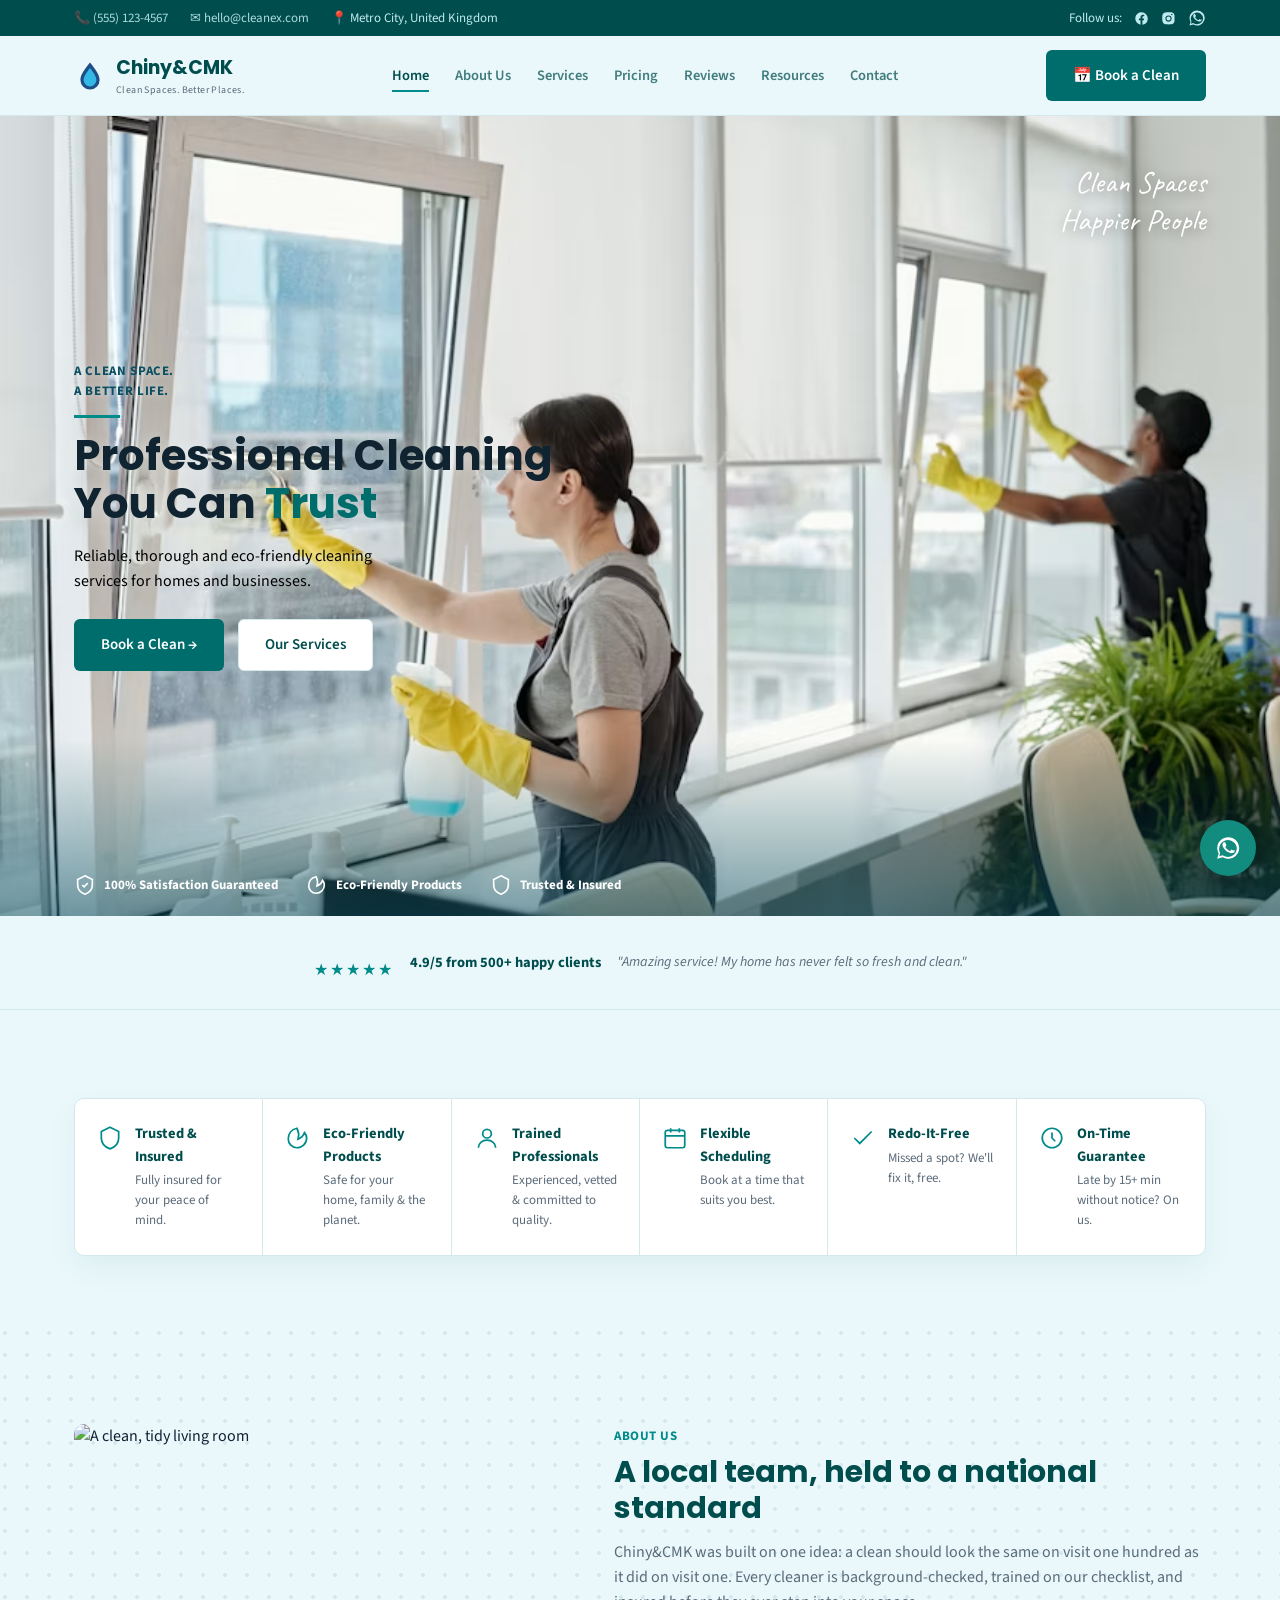
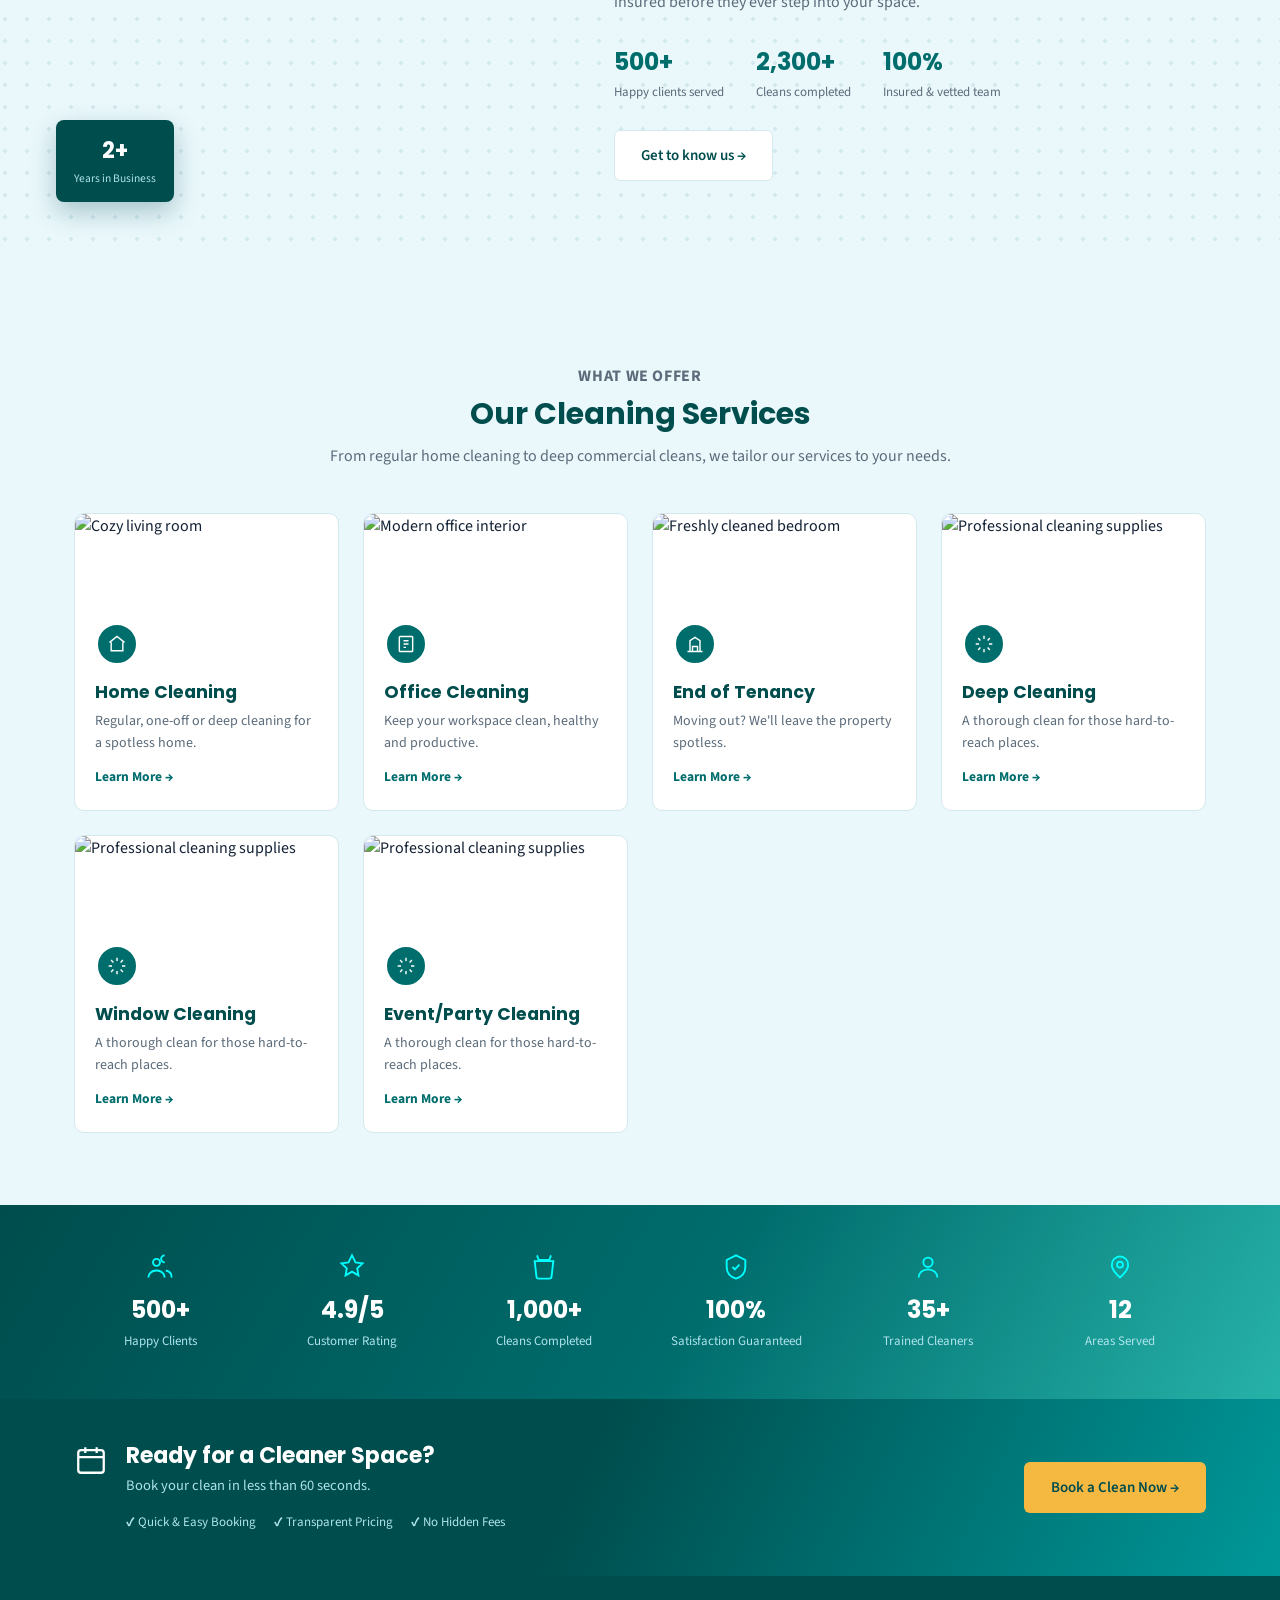
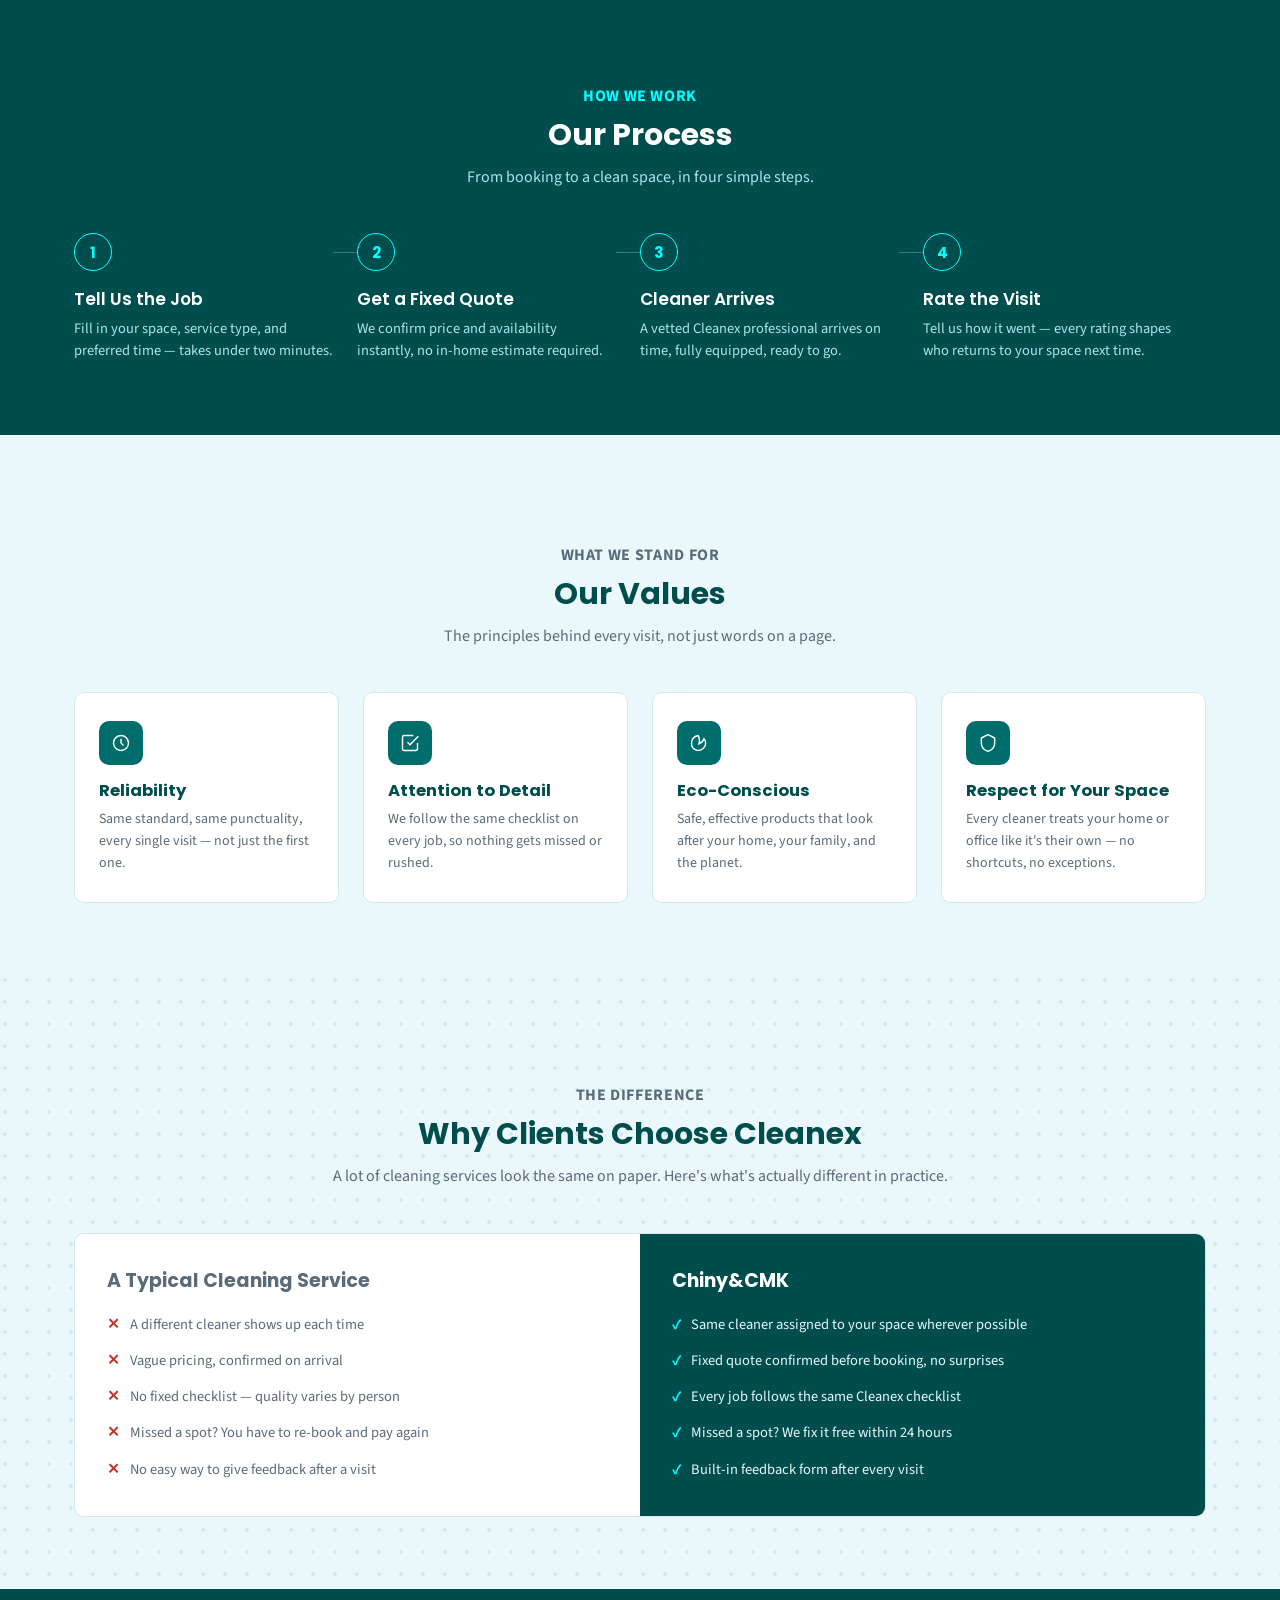
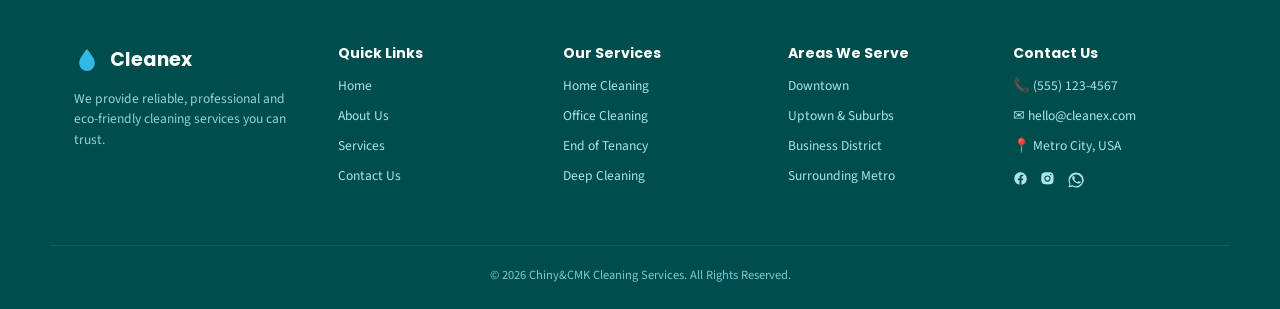
==== index.html @ 021d7f7f "Chiny&CMK" ====
<!DOCTYPE html>
<html lang="en">
<head>
<meta charset="UTF-8">
<meta name="viewport" content="width=device-width, initial-scale=1.0">
<title>Chiny&CMK — Professional Cleaning You Can Trust</title>
<meta name="description" content="Reliable, thorough and eco-friendly cleaning services for homes and businesses.">
<link rel="preconnect" href="https://fonts.googleapis.com">
<link href="https://fonts.googleapis.com/css2?family=Poppins:wght@500;600;700&family=Source+Sans+3:wght@400;500;600;700&family=Caveat:wght@600;700&display=swap" rel="stylesheet">
<link rel="stylesheet" href="styles.css">
</head>
<body>
<div class="topbar">
  <div class="wrap topbar-row">
    <div class="topbar-left">
      <a href="tel:+15551234567">📞 (555) 123-4567</a>
      <a href="mailto:hello@cleanex.com">✉ hello@cleanex.com</a>
      <span>📍 Metro City, United Kingdom</span>
    </div>
    <div class="topbar-right">
      <span>Follow us:</span>
      <a href="#" aria-label="Facebook"><svg viewBox="0 0 24 24" width="15" height="15" fill="currentColor"><path d="M22 12a10 10 0 10-11.6 9.9v-7H7.9V12h2.5V9.8c0-2.5 1.5-3.9 3.8-3.9 1.1 0 2.2.2 2.2.2v2.4h-1.3c-1.2 0-1.6.8-1.6 1.6V12h2.8l-.4 2.9h-2.4v7A10 10 0 0022 12z"/></svg></a>
      <a href="#" aria-label="Instagram"><svg viewBox="0 0 24 24" width="15" height="15" fill="currentColor"><path d="M12 2c2.7 0 3.1 0 4.1.1 1 .1 1.7.2 2.3.5.6.3 1.1.6 1.6 1.1.5.5.8 1 1.1 1.6.3.6.4 1.3.5 2.3.1 1 .1 1.4.1 4.1s0 3.1-.1 4.1c-.1 1-.2 1.7-.5 2.3a4.6 4.6 0 01-2.7 2.7c-.6.3-1.3.4-2.3.5-1 .1-1.4.1-4.1.1s-3.1 0-4.1-.1c-1-.1-1.7-.2-2.3-.5a4.6 4.6 0 01-2.7-2.7c-.3-.6-.4-1.3-.5-2.3C2 15.1 2 14.7 2 12s0-3.1.1-4.1c.1-1 .2-1.7.5-2.3.3-.6.6-1.1 1.1-1.6.5-.5 1-.8 1.6-1.1.6-.3 1.3-.4 2.3-.5C8.9 2 9.3 2 12 2zm0 5a5 5 0 100 10 5 5 0 000-10zm0 8.3a3.3 3.3 0 110-6.6 3.3 3.3 0 010 6.6zm5.2-8.5a1.2 1.2 0 100-2.4 1.2 1.2 0 000 2.4z"/></svg></a>
      <a href="https://wa.me/15551234567" aria-label="WhatsApp"><svg viewBox="0 0 24 24" width="18" height="18" fill="currentColor"><path d="M17.5 14.4c-.3-.1-1.7-.8-1.9-.9-.3-.1-.4-.1-.6.1-.2.3-.7.9-.8 1-.1.2-.3.2-.6.1-.3-.1-1.2-.5-2.3-1.5-.9-.8-1.4-1.7-1.6-2-.2-.3 0-.4.1-.6l.4-.5c.1-.2.1-.3.2-.5.1-.2 0-.4 0-.5-.1-.1-.6-1.5-.8-2-.2-.5-.4-.4-.6-.4h-.5c-.2 0-.5.1-.7.3-.2.3-.9.9-.9 2.2s1 2.6 1.1 2.7c.1.2 1.9 3 4.7 4.1.7.3 1.2.5 1.6.6.7.2 1.3.2 1.8.1.5-.1 1.7-.7 1.9-1.3.2-.6.2-1.2.2-1.3-.1-.1-.3-.2-.6-.3z"/><path d="M12 2a10 10 0 00-8.6 15L2 22l5.2-1.4A10 10 0 1012 2zm0 18.2c-1.7 0-3.3-.5-4.7-1.3l-.3-.2-3.1.8.8-3-.2-.3a8.2 8.2 0 1115.7-3.7 8.2 8.2 0 01-8.2 7.7z"/></svg></a>
    </div>
  </div>
</div>
<!-- Header Folder-->
<header id="header">
  <nav class="nav wrap">
    <a href="index.html" class="logo">
      <svg viewBox="0 0 40 40" fill="none"><path d="M20 3C13 12 8 18 8 25a12 12 0 0024 0c0-7-5-13-12-22z" fill="#1E4E86"/><path d="M20 10c-4.5 6.2-8 10.6-8 15a8 8 0 0016 0c0-4.4-3.5-8.8-8-15z" fill="#33B8E6"/></svg>
      <div><span class="logo-name">Chiny&CMK</span><span class="logo-tag">Clean Spaces. Better Places.</span></div>
    </a>
    <ul class="navlinks">
      <li><a href="index.html" class="active">Home</a></li>
      <li><a href="about.html">About Us</a></li>
      <li><a href="services.html">Services</a></li>
      <li><a href="pricing.html">Pricing</a></li>
      <li><a href="reviews.html">Reviews</a></li>
      <li><a href="resources.html">Resources</a></li>
      <li><a href="contact.html">Contact</a></li>
    </ul>
    <div class="nav-actions">
      <a href="contact.html" class="btn btn-primary">📅 Book a Clean</a>
      <button class="menu-toggle" aria-label="Menu" id="menuToggle"><span></span><span></span><span></span></button>
    </div>
  </nav>
</header>

<section class="hero-cover" id="top">
  <div class="hero-cover-media">
    <img src="images/cover.avif" alt="Bright, freshly cleaned living room">
  </div>
  <div class="hero-cover-script">Clean Spaces<br>Happier People</div>
  <div class="hero-cover-content">
    <p class="eyebrow-line">A CLEAN SPACE.<br>A BETTER LIFE.</p>
    <div class="accent-underline"></div>
    <h1>Professional Cleaning<br>You Can <em>Trust</em></h1>
    <p class="lead">Reliable, thorough and eco-friendly cleaning services for homes and businesses.</p>
    <div class="cta-row">
      <a href="contact.html" class="btn btn-primary">Book a Clean →</a>
      <a href="services.html" class="btn btn-outline">Our Services</a>
    </div>
  </div>
  <div class="hero-trust-row">
    <div class="hero-trust-item"><svg viewBox="0 0 24 24" fill="none" stroke="currentColor" stroke-width="1.8"><path d="M12 2l8 4v6c0 5-3.5 8.5-8 10-4.5-1.5-8-5-8-10V6l8-4z"/><path d="M9 12l2 2 4-4"/></svg><span>100% Satisfaction Guaranteed</span></div>
    <div class="hero-trust-item"><svg viewBox="0 0 24 24" fill="none" stroke="currentColor" stroke-width="1.8"><path d="M11 3C6 4 3 8 3 13a8 8 0 008 8c5 0 9-4 9-9 0-2-1-4-2-5-1 3-3 5-6 6 1-3 1-6-1-10z"/></svg><span>Eco-Friendly Products</span></div>
    <div class="hero-trust-item"><svg viewBox="0 0 24 24" fill="none" stroke="currentColor" stroke-width="1.8"><path d="M12 2l8 4v6c0 5-3.5 8.5-8 10-4.5-1.5-8-5-8-10V6l8-4z"/></svg><span>Trusted &amp; Insured</span></div>
  </div>
</section>

<section class="rating-strip">
  <div class="wrap rating-strip-inner">
    <div class="stars">★★★★★</div>
    <strong>4.9/5 from 500+ happy clients</strong>
    <span class="quote-line">"Amazing service! My home has never felt so fresh and clean."</span>
  </div>
</section>

<section id="services" style="padding-top:88px;">
  <div class="wrap">
    <div class="trust-strip" style="margin-top:0;">
      <div class="trust-card"><svg viewBox="0 0 24 24" fill="none" stroke="currentColor" stroke-width="1.6"><path d="M12 2l8 4v6c0 5-3.5 8.5-8 10-4.5-1.5-8-5-8-10V6l8-4z"/></svg><div><strong>Trusted &amp; Insured</strong><span>Fully insured for your peace of mind.</span></div></div>
      <div class="trust-card"><svg viewBox="0 0 24 24" fill="none" stroke="currentColor" stroke-width="1.6"><path d="M11 3C6 4 3 8 3 13a8 8 0 008 8c5 0 9-4 9-9 0-2-1-4-2-5-1 3-3 5-6 6 1-3 1-6-1-10z"/></svg><div><strong>Eco-Friendly Products</strong><span>Safe for your home, family &amp; the planet.</span></div></div>
      <div class="trust-card"><svg viewBox="0 0 24 24" fill="none" stroke="currentColor" stroke-width="1.6"><circle cx="12" cy="8" r="4"/><path d="M4 21c0-4 3.5-7 8-7s8 3 8 7"/></svg><div><strong>Trained Professionals</strong><span>Experienced, vetted &amp; committed to quality.</span></div></div>
      <div class="trust-card"><svg viewBox="0 0 24 24" fill="none" stroke="currentColor" stroke-width="1.6"><rect x="3" y="5" width="18" height="16" rx="2"/><path d="M3 10h18M8 3v4M16 3v4"/></svg><div><strong>Flexible Scheduling</strong><span>Book at a time that suits you best.</span></div></div>
      <div class="trust-card"><svg viewBox="0 0 24 24" fill="none" stroke="currentColor" stroke-width="1.6"><path d="M20 6L9 17l-5-5"/></svg><div><strong>Redo-It-Free</strong><span>Missed a spot? We'll fix it, free.</span></div></div>
      <div class="trust-card"><svg viewBox="0 0 24 24" fill="none" stroke="currentColor" stroke-width="1.6"><circle cx="12" cy="12" r="9"/><path d="M12 7v5l3 3"/></svg><div><strong>On-Time Guarantee</strong><span>Late by 15+ min without notice? On us.</span></div></div>
    </div>
  </div>
</section>
<!-- About Section -->
<section id="about" class="pattern-dots">
  <div class="wrap about-grid">
    <div class="about-media">
      <img src="https://images.unsplash.com/photo-1757416654883-c73c67b3382b?auto=format&fit=crop&w=700&q=80" alt="A clean, tidy living room">
      <div class="about-media-badge"><strong>2+</strong><span>Years in Business</span></div>
    </div>
    <div class="about-copy">
      <p class="eyebrow">ABOUT US</p>
      <h2>A local team, held to a national standard</h2>
      <p class="lead">Chiny&CMK was built on one idea: a clean should look the same on visit one hundred as it did on visit one. Every cleaner is background-checked, trained on our checklist, and insured before they ever step into your space.</p>
      <div class="about-points">
        <div><strong>500+</strong><span>Happy clients served</span></div>
        <div><strong>2,300+</strong><span>Cleans completed</span></div>
        <div><strong>100%</strong><span>Insured &amp; vetted team</span></div>
      </div>
      <a href="about.html" class="btn btn-outline">Get to know us →</a>
    </div>
  </div>
</section>

<section>
  <div class="wrap">
    <div class="section-head center">
      <p class="eyebrow">WHAT WE OFFER</p>
      <h2>Our Cleaning Services</h2>
      <p>From regular home cleaning to deep commercial cleans, we tailor our services to your needs.</p>
    </div>
    <div class="services-grid">
      <div class="service-card"><div class="service-img"><img src="https://images.unsplash.com/photo-1757416654883-c73c67b3382b?auto=format&fit=crop&w=500&q=80" alt="Cozy living room"></div><div class="service-icon"><svg viewBox="0 0 24 24" fill="none" stroke="#fff" stroke-width="1.7"><path d="M3 10l9-7 9 7M5 10v10h14V10"/></svg></div><div class="service-body"><h3>Home Cleaning</h3><p>Regular, one-off or deep cleaning for a spotless home.</p><a href="services.html" class="link">Learn More →</a></div></div>
      <div class="service-card"><div class="service-img"><img src="https://images.unsplash.com/photo-1746021535489-00edc5efb203?auto=format&fit=crop&w=500&q=80" alt="Modern office interior"></div><div class="service-icon"><svg viewBox="0 0 24 24" fill="none" stroke="#fff" stroke-width="1.7"><rect x="4" y="3" width="16" height="18" rx="1"/><path d="M9 8h6M9 12h6M9 16h3"/></svg></div><div class="service-body"><h3>Office Cleaning</h3><p>Keep your workspace clean, healthy and productive.</p><a href="services.html" class="link">Learn More →</a></div></div>
      <div class="service-card"><div class="service-img"><img src="https://images.unsplash.com/photo-1741559935512-3b018321e35f?auto=format&fit=crop&w=500&q=80" alt="Freshly cleaned bedroom"></div><div class="service-icon"><svg viewBox="0 0 24 24" fill="none" stroke="#fff" stroke-width="1.7"><path d="M3 21h18M6 21V8l6-4 6 4v13M9 21v-6h6v6"/></svg></div><div class="service-body"><h3>End of Tenancy</h3><p>Moving out? We'll leave the property spotless.</p><a href="services.html" class="link">Learn More →</a></div></div>
      <div class="service-card"><div class="service-img"><img src="https://images.unsplash.com/photo-1563453392212-326f5e854473?auto=format&fit=crop&w=500&q=80" alt="Professional cleaning supplies"></div><div class="service-icon"><svg viewBox="0 0 24 24" fill="none" stroke="#fff" stroke-width="1.7"><path d="M12 2v4M12 18v4M4.9 4.9l2.8 2.8M16.3 16.3l2.8 2.8M2 12h4M18 12h4M4.9 19.1l2.8-2.8M16.3 7.7l2.8-2.8"/></svg></div><div class="service-body"><h3>Deep Cleaning</h3><p>A thorough clean for those hard-to-reach places.</p><a href="services.html" class="link">Learn More →</a></div></div>
      <div class="service-card"><div class="service-img"><img src="https://images.unsplash.com/photo-1563453392212-326f5e854473?auto=format&fit=crop&w=500&q=80" alt="Professional cleaning supplies"></div><div class="service-icon"><svg viewBox="0 0 24 24" fill="none" stroke="#fff" stroke-width="1.7"><path d="M12 2v4M12 18v4M4.9 4.9l2.8 2.8M16.3 16.3l2.8 2.8M2 12h4M18 12h4M4.9 19.1l2.8-2.8M16.3 7.7l2.8-2.8"/></svg></div><div class="service-body"><h3>Window Cleaning</h3><p>A thorough clean for those hard-to-reach places.</p><a href="services.html" class="link">Learn More →</a></div></div>
      <div class="service-card"><div class="service-img"><img src="https://images.unsplash.com/photo-1563453392212-326f5e854473?auto=format&fit=crop&w=500&q=80" alt="Professional cleaning supplies"></div><div class="service-icon"><svg viewBox="0 0 24 24" fill="none" stroke="#fff" stroke-width="1.7"><path d="M12 2v4M12 18v4M4.9 4.9l2.8 2.8M16.3 16.3l2.8 2.8M2 12h4M18 12h4M4.9 19.1l2.8-2.8M16.3 7.7l2.8-2.8"/></svg></div><div class="service-body"><h3>Event/Party Cleaning</h3><p>A thorough clean for those hard-to-reach places.</p><a href="services.html" class="link">Learn More →</a></div></div>
    </div>
  </div>
</section>

<section class="stats">
  <div class="wrap stats-grid">
    <div class="stat"><svg viewBox="0 0 24 24" fill="none" stroke="currentColor" stroke-width="1.6"><circle cx="9" cy="8" r="3"/><path d="M2 21c0-3.5 3-6 7-6s7 2.5 7 6M16 8a3 3 0 110-6M17 15c3 .5 5 2.5 5 6"/></svg><strong>500+</strong><span>Happy Clients</span></div>
    <div class="stat"><svg viewBox="0 0 24 24" fill="none" stroke="currentColor" stroke-width="1.6"><path d="M12 2l3 6 6 .9-4.5 4.3 1 6L12 16l-5.5 3.2 1-6L3 8.9 9 8l3-6z"/></svg><strong>4.9/5</strong><span>Customer Rating</span></div>
    <div class="stat"><svg viewBox="0 0 24 24" fill="none" stroke="currentColor" stroke-width="1.6"><path d="M6 2l1.5 4h9L18 2M4 7h16l-1.5 13a2 2 0 01-2 2H7.5a2 2 0 01-2-2L4 7z"/></svg><strong>1,000+</strong><span>Cleans Completed</span></div>
    <div class="stat"><svg viewBox="0 0 24 24" fill="none" stroke="currentColor" stroke-width="1.6"><path d="M12 2l8 4v6c0 5-3.5 8.5-8 10-4.5-1.5-8-5-8-10V6l8-4z"/><path d="M9 12l2 2 4-4"/></svg><strong>100%</strong><span>Satisfaction Guaranteed</span></div>
    <div class="stat"><svg viewBox="0 0 24 24" fill="none" stroke="currentColor" stroke-width="1.6"><circle cx="12" cy="8" r="4"/><path d="M4 21c0-4 3.5-7 8-7s8 3 8 7"/></svg><strong>35+</strong><span>Trained Cleaners</span></div>
    <div class="stat"><svg viewBox="0 0 24 24" fill="none" stroke="currentColor" stroke-width="1.6"><path d="M12 21s-7-5.7-7-11a7 7 0 0114 0c0 5.3-7 11-7 11z"/><circle cx="12" cy="10" r="2.5"/></svg><strong>12</strong><span>Areas Served</span></div>
  </div>
</section>

<section class="cta-banner">
  <div class="wrap cta-inner">
    <div class="cta-left">
      <svg viewBox="0 0 24 24" width="34" height="34" fill="none" stroke="#fff" stroke-width="1.6"><rect x="3" y="5" width="18" height="16" rx="2"/><path d="M3 10h18M8 3v4M16 3v4"/></svg>
      <div>
        <h3>Ready for a Cleaner Space?</h3>
        <p>Book your clean in less than 60 seconds.</p>
        <div class="cta-checks"><span>✔ Quick &amp; Easy Booking</span><span>✔ Transparent Pricing</span><span>✔ No Hidden Fees</span></div>
      </div>
    </div>
    <a href="contact.html" class="btn btn-yellow">Book a Clean Now →</a>
  </div>
</section>

<!-- Other sections -->

<section class="process" id="process">
  <div class="wrap">
    <div class="section-head center">
      <p class="eyebrow" style="color:var(--sky);">HOW WE WORK</p>
      <h2 style="color:#fff;">Our Process</h2>
      <p style="color:#ADE3EC;">From booking to a clean space, in four simple steps.</p>
    </div>
    <div class="steps">
      <div class="step">
        <div class="idx">1</div>
        <h4>Tell Us the Job</h4>
        <p>Fill in your space, service type, and preferred time — takes under two minutes.</p>
      </div>
      <div class="step">
        <div class="idx">2</div>
        <h4>Get a Fixed Quote</h4>
        <p>We confirm price and availability instantly, no in-home estimate required.</p>
      </div>
      <div class="step">
        <div class="idx">3</div>
        <h4>Cleaner Arrives</h4>
        <p>A vetted Cleanex professional arrives on time, fully equipped, ready to go.</p>
      </div>
      <div class="step">
        <div class="idx">4</div>
        <h4>Rate the Visit</h4>
        <p>Tell us how it went — every rating shapes who returns to your space next time.</p>
      </div>
    </div>
  </div>
</section>

<section id="values">
  <div class="wrap">
    <div class="section-head center">
      <p class="eyebrow">WHAT WE STAND FOR</p>
      <h2>Our Values</h2>
      <p>The principles behind every visit, not just words on a page.</p>
    </div>
    <div class="values-grid">
      <div class="value-card">
        <div class="value-icon"><svg viewBox="0 0 24 24" fill="none" stroke="#fff" stroke-width="1.7"><circle cx="12" cy="12" r="9"/><path d="M12 7v5l3 3"/></svg></div>
        <h4>Reliability</h4>
        <p>Same standard, same punctuality, every single visit — not just the first one.</p>
      </div>
      <div class="value-card">
        <div class="value-icon"><svg viewBox="0 0 24 24" fill="none" stroke="#fff" stroke-width="1.7"><path d="M9 11l3 3L22 4M21 12v7a2 2 0 01-2 2H5a2 2 0 01-2-2V5a2 2 0 012-2h11"/></svg></div>
        <h4>Attention to Detail</h4>
        <p>We follow the same checklist on every job, so nothing gets missed or rushed.</p>
      </div>
      <div class="value-card">
        <div class="value-icon"><svg viewBox="0 0 24 24" fill="none" stroke="#fff" stroke-width="1.7"><path d="M11 3C6 4 3 8 3 13a8 8 0 008 8c5 0 9-4 9-9 0-2-1-4-2-5-1 3-3 5-6 6 1-3 1-6-1-10z"/></svg></div>
        <h4>Eco-Conscious</h4>
        <p>Safe, effective products that look after your home, your family, and the planet.</p>
      </div>
      <div class="value-card">
        <div class="value-icon"><svg viewBox="0 0 24 24" fill="none" stroke="#fff" stroke-width="1.7"><path d="M12 2l8 4v6c0 5-3.5 8.5-8 10-4.5-1.5-8-5-8-10V6l8-4z"/></svg></div>
        <h4>Respect for Your Space</h4>
        <p>Every cleaner treats your home or office like it's their own — no shortcuts, no exceptions.</p>
      </div>
    </div>
  </div>
</section>

<section id="why-choose" class="pattern-dots">
  <div class="wrap">
    <div class="section-head center">
      <p class="eyebrow">THE DIFFERENCE</p>
      <h2>Why Clients Choose Cleanex</h2>
      <p>A lot of cleaning services look the same on paper. Here's what's actually different in practice.</p>
    </div>
    <div class="compare-grid">
      <div class="compare-col typical">
        <h3>A Typical Cleaning Service</h3>
        <ul>
          <li>A different cleaner shows up each time</li>
          <li>Vague pricing, confirmed on arrival</li>
          <li>No fixed checklist — quality varies by person</li>
          <li>Missed a spot? You have to re-book and pay again</li>
          <li>No easy way to give feedback after a visit</li>
        </ul>
      </div>
      <div class="compare-col cleanex">
        <h3>Chiny&CMK</h3>
        <ul>
          <li>Same cleaner assigned to your space wherever possible</li>
          <li>Fixed quote confirmed before booking, no surprises</li>
          <li>Every job follows the same Cleanex checklist</li>
          <li>Missed a spot? We fix it free within 24 hours</li>
          <li>Built-in feedback form after every visit</li>
        </ul>
      </div>
    </div>
  </div>
</section>

<!-- Footer Section -->
<footer>
  <div class="wrap footer-grid">
    <div>
      <div class="footer-logo">
        <svg viewBox="0 0 40 40" fill="none"><path d="M20 3C13 12 8 18 8 25a12 12 0 0024 0c0-7-5-13-12-22z" fill="#33B8E6"/></svg>
        Cleanex
      </div>
      <p class="footer-tag">We provide reliable, professional and eco-friendly cleaning services you can trust.</p>
    </div>
    <div class="footer-col">
      <h5>Quick Links</h5>
      <a href="index.html">Home</a>
      <a href="about.html">About Us</a>
      <a href="services.html">Services</a>
      <a href="contact.html">Contact Us</a>
    </div>
    <div class="footer-col">
      <h5>Our Services</h5>
      <a href="services.html">Home Cleaning</a>
      <a href="services.html">Office Cleaning</a>
      <a href="services.html">End of Tenancy</a>
      <a href="services.html">Deep Cleaning</a>
    </div>
    <div class="footer-col">
      <h5>Areas We Serve</h5>
      <a href="contact.html">Downtown</a>
      <a href="contact.html">Uptown &amp; Suburbs</a>
      <a href="contact.html">Business District</a>
      <a href="contact.html">Surrounding Metro</a>
    </div>
    <div class="footer-col">
      <h5>Contact Us</h5>
      <p>📞 (555) 123-4567</p>
      <p>✉ hello@cleanex.com</p>
      <p>📍 Metro City, USA</p>
      <div class="footer-social">
        <a href="#" aria-label="Facebook"><svg viewBox="0 0 24 24" width="15" height="15" fill="currentColor"><path d="M22 12a10 10 0 10-11.6 9.9v-7H7.9V12h2.5V9.8c0-2.5 1.5-3.9 3.8-3.9 1.1 0 2.2.2 2.2.2v2.4h-1.3c-1.2 0-1.6.8-1.6 1.6V12h2.8l-.4 2.9h-2.4v7A10 10 0 0022 12z"/></svg></a>
        <a href="#" aria-label="Instagram"><svg viewBox="0 0 24 24" width="15" height="15" fill="currentColor"><path d="M12 2c2.7 0 3.1 0 4.1.1 1 .1 1.7.2 2.3.5.6.3 1.1.6 1.6 1.1.5.5.8 1 1.1 1.6.3.6.4 1.3.5 2.3.1 1 .1 1.4.1 4.1s0 3.1-.1 4.1c-.1 1-.2 1.7-.5 2.3a4.6 4.6 0 01-2.7 2.7c-.6.3-1.3.4-2.3.5-1 .1-1.4.1-4.1.1s-3.1 0-4.1-.1c-1-.1-1.7-.2-2.3-.5a4.6 4.6 0 01-2.7-2.7c-.3-.6-.4-1.3-.5-2.3C2 15.1 2 14.7 2 12s0-3.1.1-4.1c.1-1 .2-1.7.5-2.3.3-.6.6-1.1 1.1-1.6.5-.5 1-.8 1.6-1.1.6-.3 1.3-.4 2.3-.5C8.9 2 9.3 2 12 2zm0 5a5 5 0 100 10 5 5 0 000-10zm0 8.3a3.3 3.3 0 110-6.6 3.3 3.3 0 010 6.6zm5.2-8.5a1.2 1.2 0 100-2.4 1.2 1.2 0 000 2.4z"/></svg></a>
        <a href="https://wa.me/15551234567" aria-label="WhatsApp"><svg viewBox="0 0 24 24" width="18" height="18" fill="currentColor"><path d="M17.5 14.4c-.3-.1-1.7-.8-1.9-.9-.3-.1-.4-.1-.6.1-.2.3-.7.9-.8 1-.1.2-.3.2-.6.1-.3-.1-1.2-.5-2.3-1.5-.9-.8-1.4-1.7-1.6-2-.2-.3 0-.4.1-.6l.4-.5c.1-.2.1-.3.2-.5.1-.2 0-.4 0-.5-.1-.1-.6-1.5-.8-2-.2-.5-.4-.4-.6-.4h-.5c-.2 0-.5.1-.7.3-.2.3-.9.9-.9 2.2s1 2.6 1.1 2.7c.1.2 1.9 3 4.7 4.1.7.3 1.2.5 1.6.6.7.2 1.3.2 1.8.1.5-.1 1.7-.7 1.9-1.3.2-.6.2-1.2.2-1.3-.1-.1-.3-.2-.6-.3z"/><path d="M12 2a10 10 0 00-8.6 15L2 22l5.2-1.4A10 10 0 1012 2zm0 18.2c-1.7 0-3.3-.5-4.7-1.3l-.3-.2-3.1.8.8-3-.2-.3a8.2 8.2 0 1115.7-3.7 8.2 8.2 0 01-8.2 7.7z"/></svg></a>
      </div>
    </div>
  </div>
  <div class="wrap footer-bottom">
    <span>© <span id="footerYear">2026</span> Chiny&CMK Cleaning Services. All Rights Reserved.</span>
  </div>
</footer>

<a class="fab" href="https://wa.me/15551234567?text=Hi%20Chiny&CMK%2C%20I%27d%20like%20to%20ask%20about%20a%20cleaning%20service." target="_blank" rel="noopener" aria-label="Chat on WhatsApp">
  <svg viewBox="0 0 24 24"  fill="currentColor"><path d="M17.5 14.4c-.3-.1-1.7-.8-1.9-.9-.3-.1-.4-.1-.6.1-.2.3-.7.9-.8 1-.1.2-.3.2-.6.1-.3-.1-1.2-.5-2.3-1.5-.9-.8-1.4-1.7-1.6-2-.2-.3 0-.4.1-.6l.4-.5c.1-.2.1-.3.2-.5.1-.2 0-.4 0-.5-.1-.1-.6-1.5-.8-2-.2-.5-.4-.4-.6-.4h-.5c-.2 0-.5.1-.7.3-.2.3-.9.9-.9 2.2s1 2.6 1.1 2.7c.1.2 1.9 3 4.7 4.1.7.3 1.2.5 1.6.6.7.2 1.3.2 1.8.1.5-.1 1.7-.7 1.9-1.3.2-.6.2-1.2.2-1.3-.1-.1-.3-.2-.6-.3z"/><path d="M12 2a10 10 0 00-8.6 15L2 22l5.2-1.4A10 10 0 1012 2zm0 18.2c-1.7 0-3.3-.5-4.7-1.3l-.3-.2-3.1.8.8-3-.2-.3a8.2 8.2 0 1115.7-3.7 8.2 8.2 0 01-8.2 7.7z"/></svg>
</a>

<script src="script.js"></script>
</body>
</html>
---- styles.css ----
:root{
  --teal:#006D6D;
  --teal-dark:#004D4D;
  --aqua:#008B8B;
  --sky:#00FFFF;
  --white:#EAF8FB;
  --gray:#D3E9EE;
  --ink:#122033;
  --ink-soft:#5B6B7A;
  --paper:#FFFFFF;
  --yellow:#F5B942;
}
*{box-sizing:border-box;}
html{scroll-behavior:smooth;}
body{
  margin:0;
  overflow-x:hidden;
  font-family:'Source Sans 3', sans-serif;
  color:var(--ink);
  background:var(--white);
  line-height:1.55;
}
h1,h2,h3,h4,h5{
  font-family:'Poppins', sans-serif;
  color:var(--teal-dark);
  margin:0;
  line-height:1.2;
}
p{margin:0;}
a{color:inherit;text-decoration:none;}
img{max-width:100%;display:block;}
ul{list-style:none;margin:0;padding:0;}
.wrap{max-width:1180px;margin:0 auto;padding:0 24px;}

/* ===== BUTTONS ===== */
.btn{
  display:inline-flex;align-items:center;gap:8px;
  font-family:'Source Sans 3',sans-serif;font-weight:600;font-size:15px;
  padding:13px 26px;border-radius:6px;border:1.5px solid transparent;
  cursor:pointer;transition:transform .15s ease, background .2s ease;
}
.btn:hover{transform:translateY(-1px);}
.btn-primary{background:var(--teal);color:#fff;}
.btn-primary:hover{background:var(--teal-dark);}
.btn-outline{border-color:var(--gray);color:var(--teal-dark);background:#fff;}
.btn-outline:hover{border-color:var(--teal);}
.btn-yellow{background:var(--yellow);color:var(--teal-dark);}
.btn-yellow:hover{background:#e5a72e;}
.btn-whatsapp{background:#128C7E;color:#fff;}
.btn-whatsapp:hover{background:#0e6b60;}
.eyebrow{font-size:13px;font-weight:700;color:var(--aqua);letter-spacing:.04em;}

/* ===== TOP BAR ===== */
.topbar{background:var(--teal-dark);color:#BFEAF0;font-size:13px;}
.topbar-row{display:flex;justify-content:space-between;align-items:center;padding:8px 24px;}
.topbar-left{display:flex;gap:22px;flex-wrap:wrap;}
.topbar-left a{opacity:.9;}
.topbar-left a:hover{opacity:1;}
.topbar-right{display:flex;align-items:center;gap:12px;}
.topbar-right a{display:flex;color:#BFEAF0;}
.topbar-right a:hover{color:#fff;}

/* ===== HEADER ===== */
header{position:sticky;top:0;z-index:50;background:var(--white);border-bottom:1px solid var(--gray);}
.nav{display:flex;align-items:center;justify-content:space-between;padding:14px 24px;gap:20px;}
.logo{display:flex;align-items:center;gap:10px;}
.logo svg{width:32px;height:32px;flex-shrink:0;}
.logo-name{display:block;font-family:'Poppins',sans-serif;font-weight:700;font-size:19px;color:var(--teal-dark);}
.logo-tag{display:block;font-size:10px;letter-spacing:.04em;color:var(--ink-soft);}
.navlinks{display:flex;gap:26px;font-size:14.5px;font-weight:600;color:var(--teal-dark);}
.navlinks a{opacity:.72;padding-bottom:4px;border-bottom:2px solid transparent;}
.navlinks a:hover,.navlinks a.active{opacity:1;border-color:var(--aqua);}
.nav-actions{display:flex;gap:12px;align-items:center;}
.menu-toggle{display:none;background:none;border:none;cursor:pointer;padding:6px;}
.menu-toggle span{display:block;width:22px;height:2px;background:var(--teal-dark);margin:5px 0;}

/* ===== HERO (full-cover, per client feedback: image must be fully visible) ===== */
.hero-cover{position:relative;background:#fff;padding:0;}
.hero-cover-media{position:relative;width:100%;aspect-ratio:16/10;overflow:hidden;}
.hero-cover-media img{width:100%;height:100%;object-fit:cover;object-position:68% 35%;display:block;}
.hero-cover-media::after{
  content:"";position:absolute;left:0;right:0;bottom:0;height:22%;
  background:linear-gradient(0deg, rgba(11,79,97,.55) 0%, transparent 100%);
  pointer-events:none;
}
.hero-cover-script{
  position:absolute;top:6%;right:max(24px, calc((100vw - 1180px) / 2 + 24px));z-index:2;
  font-family:'Caveat',cursive;font-size:30px;line-height:1.25;color:#fff;text-align:right;
  text-shadow:0 2px 14px rgba(0,0,0,.35);
}
.hero-cover-content{
  position:absolute;top:0;left:0;right:0;bottom:0;z-index:2;
  display:flex;flex-direction:column;justify-content:center;
  padding:0 24px;padding-left:max(24px, calc((100vw - 1180px) / 2 + 24px));max-width:640px;
}
.hero-cover-content .eyebrow-line{font-size:13px;font-weight:700;letter-spacing:.05em;color:#0B4F61;line-height:1.5;text-shadow:0 1px 10px rgba(255,255,255,.5);}
.hero-cover-content .accent-underline{width:46px;height:3px;background:var(--aqua);margin:14px 0;}
.hero-cover-content h1{font-size:42px;font-weight:700;line-height:1.14;color:#0F2430;text-shadow:0 1px 14px rgba(255,255,255,.35);}
.hero-cover-content h1 em{font-style:normal;color:var(--teal);}
.hero-cover-content .lead{margin-top:16px;font-size:16px;color:#000000;max-width:40ch;text-shadow:0 1px 10px rgba(255,255,255,.4);}
.hero-cover-content .cta-row{margin-top:26px;display:flex;gap:14px;flex-wrap:wrap;}
.hero-trust-row{
  position:absolute;left:0;right:0;bottom:20px;z-index:3;
  display:flex;gap:28px;flex-wrap:wrap;padding:0 24px;
  padding-left:max(24px, calc((100vw - 1180px) / 2 + 24px));
}
.hero-trust-item{display:flex;align-items:center;gap:8px;}
.hero-trust-item svg{width:22px;height:22px;color:#fff;flex-shrink:0;}
.hero-trust-item span{font-size:13px;font-weight:700;color:#fff;}

.rating-strip{background:var(--white);padding:26px 0;border-bottom:1px solid var(--gray);}
.rating-strip-inner{display:flex;align-items:center;justify-content:center;gap:16px;text-align:center;flex-wrap:wrap;}
.rating-strip .stars{font-size:16px;letter-spacing:2px;}
.rating-strip strong{font-size:14.5px;color:var(--teal-dark);}
.rating-strip .quote-line{font-size:14px;color:var(--ink-soft);font-style:italic;}
.rating-arrow{
  width:34px;height:34px;border-radius:50%;border:1px solid var(--gray);background:#fff;
  font-size:18px;color:var(--teal);cursor:pointer;flex-shrink:0;
}

/* ===== INNER PAGE BANNER ===== */
.page-banner{background:linear-gradient(120deg, var(--teal-dark) 0%, var(--teal) 60%, #0EA5C4 130%);padding:68px 0 54px;text-align:center;}
.page-banner .eyebrow{color:var(--sky);}
.page-banner h1{color:#fff;font-size:34px;margin-top:10px;}
.page-banner p{color:#ADE3EC;margin-top:10px;font-size:15px;max-width:520px;margin-left:auto;margin-right:auto;}

.trust-strip{
  margin-top:64px;background:#fff;border:1px solid var(--gray);border-radius:10px;
  display:grid;grid-template-columns:repeat(6,1fr);box-shadow:0 12px 30px rgba(11,79,97,.06);
  position:relative;z-index:1;
}
.trust-card{display:flex;align-items:flex-start;gap:12px;padding:24px 22px;border-right:1px solid var(--gray);}
.trust-card:last-child{border-right:none;}
.trust-card svg{width:26px;height:26px;color:var(--aqua);flex-shrink:0;margin-top:2px;}
.trust-card strong{display:block;font-size:14.5px;color:var(--teal-dark);}
.trust-card span{display:block;font-size:13px;color:var(--ink-soft);margin-top:2px;}

/* ===== SECTIONS ===== */
section{padding:96px 0 72px;}
section#services:first-of-type{padding-top:104px;}
.section-head{max-width:640px;margin-bottom:44px;}
.section-head.center{margin-left:auto;margin-right:auto;text-align:center;}
.section-head h2{font-size:30px;font-weight:700;margin-top:8px;}
.section-head p{margin-top:12px;font-size:16px;color:var(--ink-soft);}

/* ===== ABOUT ===== */
.pattern-dots{position:relative;background-image:radial-gradient(var(--gray) 1.6px, transparent 1.6px);background-size:22px 22px;background-position:-6px -6px;}
.pattern-dots > .wrap{position:relative;z-index:1;}
.about-grid{display:grid;grid-template-columns:.9fr 1.1fr;gap:56px;align-items:center;position:relative;z-index:1;}
.about-media{position:relative;}
.about-media img{width:100%;height:360px;object-fit:cover;border-radius:10px;}
.about-media-badge{
  position:absolute;bottom:-18px;left:-18px;background:var(--teal-dark);color:#fff;
  border-radius:8px;padding:14px 18px;text-align:center;box-shadow:0 10px 26px rgba(11,79,97,.3);
}
.about-media-badge strong{display:block;font-family:'Poppins',sans-serif;font-size:22px;}
.about-media-badge span{display:block;font-size:11.5px;color:#ADE3EC;margin-top:2px;}
.about-copy h2{font-size:30px;margin-top:8px;}
.about-copy .lead{margin-top:14px;font-size:16px;color:var(--ink-soft);}
.about-points{display:flex;gap:32px;margin:28px 0;flex-wrap:wrap;}
.about-points strong{display:block;font-family:'Poppins',sans-serif;font-size:24px;color:var(--teal);}
.about-points span{display:block;font-size:13px;color:var(--ink-soft);margin-top:2px;}

.pricing-section{background:linear-gradient(180deg, var(--white) 0%, #A8E8F2 100%);}
.pricing-grid{display:grid;grid-template-columns:repeat(3,1fr);gap:24px;}
.pricing-grid-4{grid-template-columns:repeat(4,1fr);}
.price-card{
  position:relative;background:var(--paper);border:1px solid var(--gray);border-radius:10px;
  padding:32px 28px;display:flex;flex-direction:column;gap:14px;
}
.price-card.featured{border-color:var(--teal);box-shadow:0 16px 34px rgba(11,79,97,.12);transform:translateY(-8px);}
.price-tag{
  position:absolute;top:-13px;left:28px;background:var(--teal);color:#fff;font-size:11.5px;
  font-weight:700;padding:5px 12px;border-radius:999px;letter-spacing:.03em;
}
.price-card h3{font-size:19px;}
.price-card .price{font-family:'Poppins',sans-serif;font-size:32px;font-weight:700;color:var(--teal-dark);}
.price-card .price span{font-family:'Source Sans 3',sans-serif;font-size:14px;font-weight:400;color:var(--ink-soft);}
.price-card p{font-size:14px;color:var(--ink-soft);}
.price-card ul{display:flex;flex-direction:column;gap:8px;margin:6px 0;}
.price-card ul li{font-size:13.5px;color:var(--ink);}
.price-card .btn{margin-top:auto;justify-content:center;}

/* ===== SERVICES ===== */
.services-grid{display:grid;grid-template-columns:repeat(4,1fr);gap:24px;}
.service-card{background:var(--paper);border:1px solid var(--gray);border-radius:10px;overflow:visible;}
.service-img{height:130px;overflow:hidden;border-radius:10px 10px 0 0;}
.service-img img{width:100%;height:100%;object-fit:cover;}
.service-icon{
  width:44px;height:44px;border-radius:50%;background:var(--teal);
  display:flex;align-items:center;justify-content:center;
  margin:-22px 0 0 20px;border:3px solid #fff;position:relative;
}
.service-icon svg{width:20px;height:20px;}
.service-body{padding:16px 20px 22px;}
.service-body h3{font-size:17.5px;}
.service-body p{margin-top:8px;font-size:14px;color:var(--ink-soft);}
.service-body .link{display:inline-block;margin-top:12px;font-size:13.5px;font-weight:700;color:var(--teal);}

/* ===== GALLERY ===== */
.gallery-grid{display:grid;grid-template-columns:repeat(4,1fr);grid-auto-rows:160px;gap:14px;}
.gallery-item{position:relative;border-radius:10px;overflow:hidden;}
.gallery-item.span-2{grid-column:span 2;}
.gallery-item img{width:100%;height:100%;object-fit:cover;transition:transform .3s ease;}
.gallery-item:hover img{transform:scale(1.05);}
.gallery-caption{
  position:absolute;left:0;right:0;bottom:0;padding:10px 14px;font-size:12.5px;font-weight:600;color:#fff;
  background:linear-gradient(0deg, rgba(11,79,97,.85) 0%, transparent 100%);
}

/* ===== STATS ===== */
.stats{background:linear-gradient(120deg, var(--teal-dark) 0%, var(--teal) 55%, #40E0D0 130%);padding:48px 0;}
.stats-grid{display:grid;grid-template-columns:repeat(6,1fr);gap:20px;}
.stat{display:flex;flex-direction:column;align-items:center;text-align:center;color:#fff;}
.stat svg{width:28px;height:28px;color:var(--sky);margin-bottom:10px;}
.stat strong{font-family:'Poppins',sans-serif;font-size:24px;}
.stat span{font-size:13px;color:#ADE3EC;margin-top:2px;}

/* ===== TESTIMONIALS ===== */
.testi-carousel{display:flex;align-items:center;justify-content:center;gap:24px;max-width:640px;margin:0 auto;}
.testi-arrow{
  width:38px;height:38px;border-radius:50%;border:1px solid var(--gray);background:#fff;
  font-size:22px;color:var(--teal);cursor:pointer;flex-shrink:0;line-height:1;
}
.testi-arrow:hover{background:var(--teal);color:#fff;border-color:var(--teal);}
.testi-slide{text-align:center;}
.quote-mark{font-family:'Poppins',sans-serif;font-size:44px;color:var(--gray);line-height:1;}
.testi-quote{font-size:17px;color:var(--ink);margin-top:6px;}
.stars{color:var(--aqua);font-size:16px;margin-top:16px;letter-spacing:3px;}
.testi-name{margin-top:10px;font-weight:700;font-size:14.5px;color:var(--teal-dark);}

.mini-reviews-grid{display:grid;grid-template-columns:repeat(3,1fr);gap:20px;margin-top:56px;}
.mini-review{background:var(--paper);border:1px solid var(--gray);border-radius:10px;padding:22px 24px;}
.mini-review .stars{margin-top:0;font-size:14px;}
.mini-review p{margin-top:12px;font-size:14px;color:var(--ink);}
.mini-review .testi-name{margin-top:14px;font-size:13.5px;}

/* ===== TEAM ===== */
.team-grid{display:grid;grid-template-columns:repeat(4,1fr);gap:24px;}
.team-card{background:var(--paper);border:1px solid var(--gray);border-radius:10px;padding:28px 20px;text-align:center;}
.team-avatar{
  width:64px;height:64px;border-radius:50%;margin:0 auto 16px;
  background:linear-gradient(135deg, var(--teal) 0%, #40E0D0 160%);color:#fff;
  display:flex;align-items:center;justify-content:center;font-family:'Poppins',sans-serif;font-weight:700;font-size:18px;
}
.team-card h4{font-size:15.5px;}
.team-card span{display:block;margin-top:6px;font-size:13px;color:var(--ink-soft);}

/* ===== BLOG / TIPS ===== */
.blog-grid{display:grid;grid-template-columns:repeat(3,1fr);gap:24px;}
.blog-card{background:var(--paper);border:1px solid var(--gray);border-radius:10px;padding:26px 24px;position:relative;}
.blog-icon{
  width:44px;height:44px;border-radius:10px;background:var(--teal);
  display:flex;align-items:center;justify-content:center;margin-bottom:16px;
}
.blog-icon svg{width:20px;height:20px;}
.blog-tag{display:inline-block;font-size:11.5px;font-weight:700;color:var(--teal);letter-spacing:.03em;text-transform:uppercase;margin-bottom:8px;}
.blog-card h3{font-size:17px;line-height:1.3;}
.blog-card p{margin-top:10px;font-size:14px;color:var(--ink-soft);}
.blog-card .link{display:inline-block;margin-top:14px;font-size:13.5px;font-weight:700;color:var(--teal);}

/* ===== FAQ ===== */
.faq-list{max-width:760px;margin:0 auto;display:flex;flex-direction:column;gap:12px;}
.faq-item{background:var(--paper);border:1px solid var(--gray);border-radius:10px;overflow:hidden;}
.faq-question{
  width:100%;display:flex;align-items:center;justify-content:space-between;gap:16px;
  padding:18px 22px;background:none;border:none;text-align:left;cursor:pointer;
  font-family:'Source Sans 3',sans-serif;font-size:15px;font-weight:600;color:var(--teal-dark);
}
.faq-icon{font-family:'Poppins',sans-serif;font-size:18px;color:var(--teal);flex-shrink:0;}
.faq-answer{max-height:0;overflow:hidden;transition:max-height .25s ease, padding .25s ease;padding:0 22px;}
.faq-answer p{font-size:14px;color:var(--ink-soft);padding-bottom:0;}
.faq-item.open .faq-answer{max-height:200px;padding:0 22px 20px;}

/* ===== CTA BANNER ===== */
.cta-banner{background:linear-gradient(115deg, #004D4D 0%, var(--teal-dark) 45%, #00CED1 140%);padding:0;}
.cta-inner{
  display:flex;align-items:center;justify-content:space-between;flex-wrap:wrap;gap:24px;
  padding:44px 24px;
}
.cta-left{display:flex;gap:18px;align-items:flex-start;}
.cta-left h3{color:#fff;font-size:22px;}
.cta-left p{color:#ADE3EC;margin-top:6px;font-size:14.5px;}
.cta-checks{display:flex;gap:18px;flex-wrap:wrap;margin-top:14px;}
.cta-checks span{font-size:13px;color:#ADE3EC;}

/* ===== CONTACT ===== */
#contact{background:linear-gradient(180deg,#B3ECF5 0%, var(--white) 100%);}
.contact-grid{display:grid;grid-template-columns:.85fr 1.15fr;gap:56px;align-items:start;}
.contact-side h2{font-size:28px;margin-top:8px;}
.contact-side .lead{margin-top:12px;color:var(--ink-soft);font-size:15.5px;}
.contact-side .btn-whatsapp{margin-top:26px;}
.contact-methods{margin-top:26px;display:flex;flex-direction:column;gap:10px;font-size:14.5px;color:var(--ink-soft);}
.contact-methods strong{color:var(--teal-dark);}

.form-card{background:var(--paper);border:1px solid var(--gray);border-radius:10px;padding:32px;}
.tab-switch{display:flex;border:1px solid var(--gray);border-radius:999px;padding:4px;margin-bottom:26px;width:fit-content;}
.tab-btn{border:none;background:none;padding:9px 20px;border-radius:999px;font-weight:600;font-size:14px;color:var(--ink-soft);cursor:pointer;}
.tab-btn.active{background:linear-gradient(120deg, var(--teal) 0%, #00FFFF 160%);color:#fff;}
.form-grid{display:grid;grid-template-columns:1fr 1fr;gap:16px;}
.form-grid .full{grid-column:1/-1;}
label{display:block;font-size:13px;font-weight:700;color:var(--teal-dark);margin-bottom:6px;}
input,select,textarea{
  width:100%;padding:11px 13px;border:1px solid var(--gray);border-radius:6px;
  font-family:'Source Sans 3',sans-serif;font-size:14.5px;color:var(--ink);background:#fff;
}
input:focus,select:focus,textarea:focus{outline:2px solid var(--aqua);outline-offset:1px;border-color:var(--aqua);}
textarea{resize:vertical;min-height:90px;}
.rating-picker{display:flex;gap:8px;}
.rating-picker button{width:36px;height:36px;border-radius:50%;border:1.5px solid var(--gray);background:#fff;font-family:'Poppins',sans-serif;font-weight:600;color:var(--ink-soft);cursor:pointer;}
.rating-picker button.selected{background:var(--teal);border-color:var(--teal);color:#fff;}
.form-submit{margin-top:20px;display:flex;align-items:center;gap:16px;flex-wrap:wrap;}
.form-note{font-size:12.5px;color:var(--ink-soft);}
.form-success{display:none;margin-top:20px;padding:14px 16px;background:#EAF6EE;border:1px solid #B9E3C5;border-radius:6px;font-size:14px;color:#1F6B39;}
.form-success.show{display:block;}

/* ===== FOOTER ===== */
footer{background:var(--teal-dark);color:#BFEAF0;padding:56px 0 24px;}
.footer-grid{display:grid;grid-template-columns:1.2fr 1fr 1fr 1fr 1fr;gap:32px;}
.footer-logo{display:flex;align-items:center;gap:10px;font-family:'Poppins',sans-serif;font-weight:700;font-size:19px;color:#fff;}
.footer-logo svg{width:26px;height:26px;}
.footer-tag{margin-top:14px;font-size:13.5px;max-width:32ch;color:#8FD3DE;}
.footer-col h5{font-family:'Poppins',sans-serif;font-size:14px;color:#fff;margin-bottom:14px;}
.footer-col a,.footer-col p{display:block;font-size:13.5px;color:#ADE3EC;margin-bottom:9px;}
.footer-col a:hover{color:#fff;}
.footer-bottom{margin-top:40px;padding-top:20px;border-top:1px solid #0F5C6E;font-size:12.5px;color:#7FC7D6;text-align:center;}
.footer-social{display:flex;gap:12px;margin-top:14px;}
.footer-social a{color:#ADE3EC;}
.footer-social a:hover{color:#fff;}

/* ===== FAB ===== */
.fab{
  position:fixed;bottom:24px;right:24px;z-index:60;
  background:#128C7E;color:#fff;width:56px;height:56px;border-radius:50%;
  display:flex;align-items:center;justify-content:center;box-shadow:0 8px 20px rgba(0,0,0,.25);
}
.fab:hover{transform:scale(1.06);}
.fab svg{width:26px;height:26px;}


/* ===== INCLUDED SECTIONS ===== */
/* ===== OUR PROCESS ===== */
.process{background:var(--teal-dark);}
.steps{display:grid;grid-template-columns:repeat(4,1fr);position:relative;}
.step{position:relative;padding-right:24px;}
.step:not(:last-child)::after{content:"";position:absolute;top:19px;right:0;width:24px;height:1px;background:rgba(255,255,255,.25);}
.step .idx{
  font-family:'Poppins',sans-serif;font-weight:700;font-size:15px;width:38px;height:38px;border-radius:50%;
  border:1.5px solid var(--sky);display:flex;align-items:center;justify-content:center;color:var(--sky);margin-bottom:18px;
}
.step h4{font-size:17px;color:#fff;font-weight:600;}
.step p{margin-top:8px;font-size:14.5px;color:#ADE3EC;}

/* ===== OUR VALUES ===== */
.values-grid{display:grid;grid-template-columns:repeat(4,1fr);gap:24px;}
.value-card{background:var(--paper);border:1px solid var(--gray);border-radius:10px;padding:28px 24px;}
.value-icon{width:44px;height:44px;border-radius:10px;background:var(--teal);display:flex;align-items:center;justify-content:center;margin-bottom:16px;}
.value-icon svg{width:20px;height:20px;}
.value-card h4{font-size:16.5px;color:var(--teal-dark);}
.value-card p{margin-top:8px;font-size:14px;color:var(--ink-soft);}

/* ===== WHY CHOOSE CLEANEX (comparison) ===== */
.compare-grid{display:grid;grid-template-columns:1fr 1fr;border:1px solid var(--gray);border-radius:10px;overflow:hidden;position:relative;z-index:1;}
.compare-col{padding:36px 32px;}
.compare-col.typical{background:var(--paper);}
.compare-col.cleanex{background:var(--teal-dark);color:#fff;}
.compare-col h3{margin-bottom:22px;font-size:19px;}
.compare-col.typical h3{color:var(--ink-soft);}
.compare-col.cleanex h3{color:#fff;}
.compare-col ul{display:flex;flex-direction:column;gap:16px;}
.compare-col li{display:flex;gap:10px;font-size:14.5px;line-height:1.4;}
.compare-col.typical li{color:var(--ink-soft);}
.compare-col.cleanex li{color:#E7F8FB;}
.compare-col.typical li::before{content:"✕";color:#C0392B;font-weight:700;flex-shrink:0;}
.compare-col.cleanex li::before{content:"✓";color:var(--sky);font-weight:700;flex-shrink:0;}

/* Responsive: tablet */
@media (max-width:960px){
  .steps{grid-template-columns:1fr 1fr;row-gap:32px;}
  .step:nth-child(2)::after{display:none;}
  .values-grid{grid-template-columns:1fr 1fr;}
  .compare-grid{grid-template-columns:1fr;}
}
/* Responsive: mobile */
@media (max-width:560px){
  .values-grid{grid-template-columns:1fr;}
  .compare-col{padding:26px 22px;}
}

/* ===== RESPONSIVE ===== */
@media (max-width:1024px){
  .hero-cover-content{max-width:480px;}
  .hero-cover-content h1{font-size:34px;}
  .about-media img{height:320px;}
  .pricing-grid{gap:18px;}
  .price-card{padding:26px 22px;}
}
@media (max-width:960px){
  .navlinks{display:none;}
  .menu-toggle{display:block;}
  .hero-cover-media{aspect-ratio:4/3.4;}
  .hero-cover-content{max-width:100%;}
  .hero-cover-content h1{font-size:30px;}
  .hero-cover-script{font-size:22px;top:5%;}
  .hero-trust-row{gap:16px 20px;bottom:16px;}
  .hero-trust-item span{font-size:11.5px;}
  .hero-trust-item svg{width:18px;height:18px;}
  .trust-strip{grid-template-columns:repeat(3,1fr);margin-top:32px;}
  .trust-card{border-right:none;border-bottom:1px solid var(--gray);}
  .about-grid{grid-template-columns:1fr;}
  .about-media img{height:260px;}
  .pricing-grid{grid-template-columns:1fr;max-width:440px;margin:0 auto;}
  .pricing-grid-4{grid-template-columns:1fr 1fr;max-width:600px;}
  .price-card.featured{transform:none;}
  .services-grid{grid-template-columns:1fr 1fr;}
  .gallery-grid{grid-template-columns:1fr 1fr;grid-auto-rows:180px;}
  .gallery-item.span-2{grid-column:span 2;}
  .team-grid{grid-template-columns:1fr 1fr;}
  .blog-grid{grid-template-columns:1fr 1fr;}
  .mini-reviews-grid{grid-template-columns:1fr 1fr;}
  .stats-grid{grid-template-columns:repeat(3,1fr);gap:28px;}
  .contact-grid{grid-template-columns:1fr;}
  .form-grid{grid-template-columns:1fr;}
  .footer-grid{grid-template-columns:1fr 1fr 1fr;}
  .topbar-left span{display:none;}
}
@media (max-width:640px){
  .nav{padding:12px 18px;gap:12px;}
  .logo-tag{display:none;}
  .nav-actions .btn-primary{padding:10px 16px;font-size:13.5px;}
  .testi-carousel{gap:12px;}
  .testi-arrow{width:32px;height:32px;font-size:18px;}
  .testi-quote{font-size:15.5px;}
}
@media (max-width:560px){
  .wrap{padding:0 18px;}
  section{padding:64px 0 56px;}
  .hero-cover-media{aspect-ratio:3/3.6;}
  .hero-cover-content h1{font-size:26px;}
  .hero-cover-content .lead{font-size:14.5px;}
  .hero-cover-script{display:none;}
  .hero-trust-row{bottom:14px;gap:10px 16px;}
  .section-head h2{font-size:25px;}
  .services-grid{grid-template-columns:1fr;}
  .gallery-grid{grid-template-columns:1fr;grid-auto-rows:200px;}
  .gallery-item.span-2{grid-column:span 1;}
  .team-grid{grid-template-columns:1fr 1fr;}
  .blog-grid{grid-template-columns:1fr;}
  .mini-reviews-grid{grid-template-columns:1fr;}
  .pricing-grid-4{grid-template-columns:1fr;max-width:440px;margin:0 auto;}
  .trust-strip{grid-template-columns:1fr 1fr;}
  .stats-grid{grid-template-columns:1fr 1fr;}
  .footer-grid{grid-template-columns:1fr;}
  .cta-inner{flex-direction:column;align-items:flex-start;}
  .cta-left{gap:14px;}
  .topbar-left a:nth-child(2){display:none;}
  .form-card{padding:22px 20px;}
  .about-points{gap:22px;}
}
@media (max-width:420px){
  .trust-strip{grid-template-columns:1fr;}
  .trust-card:last-child{border-bottom:none;}
  .stats-grid{grid-template-columns:1fr;gap:22px;}
  .team-grid{grid-template-columns:1fr;}
  .gallery-item{min-height:150px;}
  .topbar-right span{display:none;}
  .topbar-row{padding:8px 16px;}
  .hero-cover-media{aspect-ratio:3/4;}
  .hero-trust-row{flex-direction:column;gap:8px;}
  .price-card{padding:22px 18px;}
  .rating-picker button{width:32px;height:32px;}
}
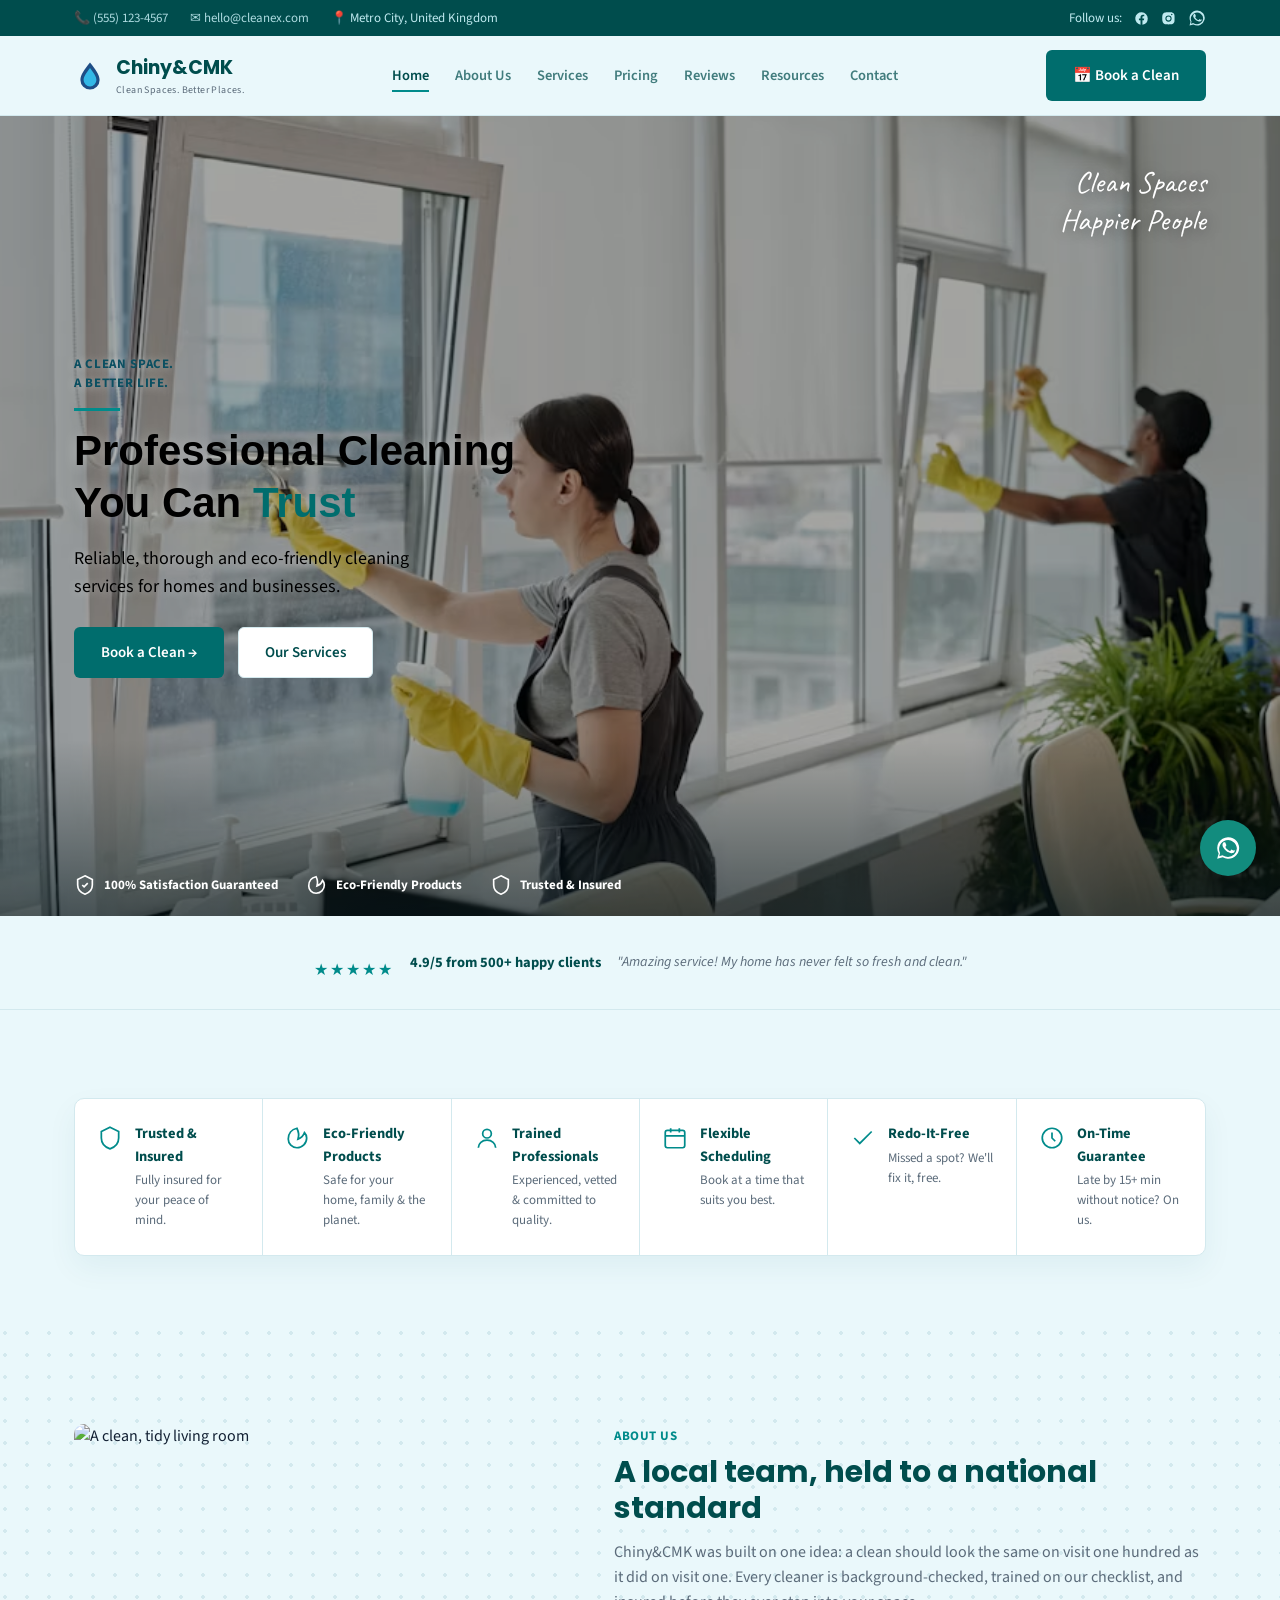
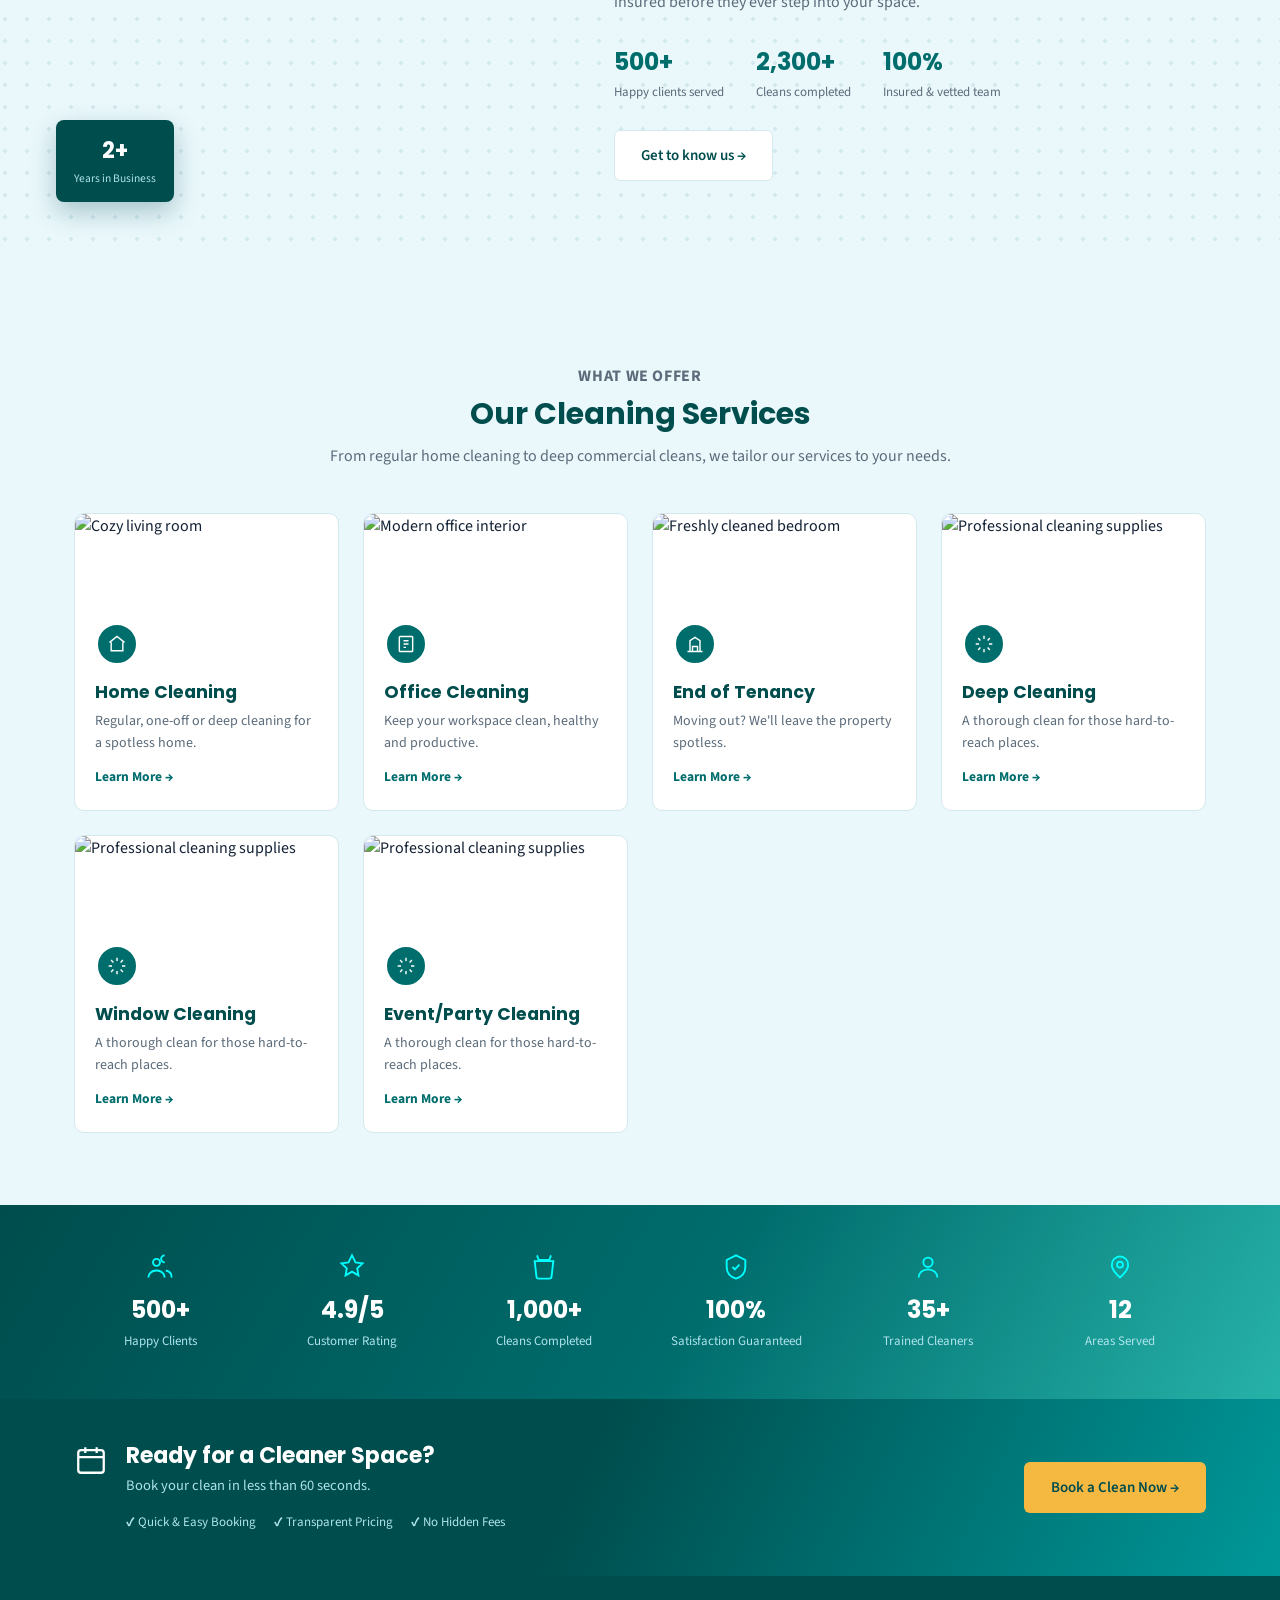
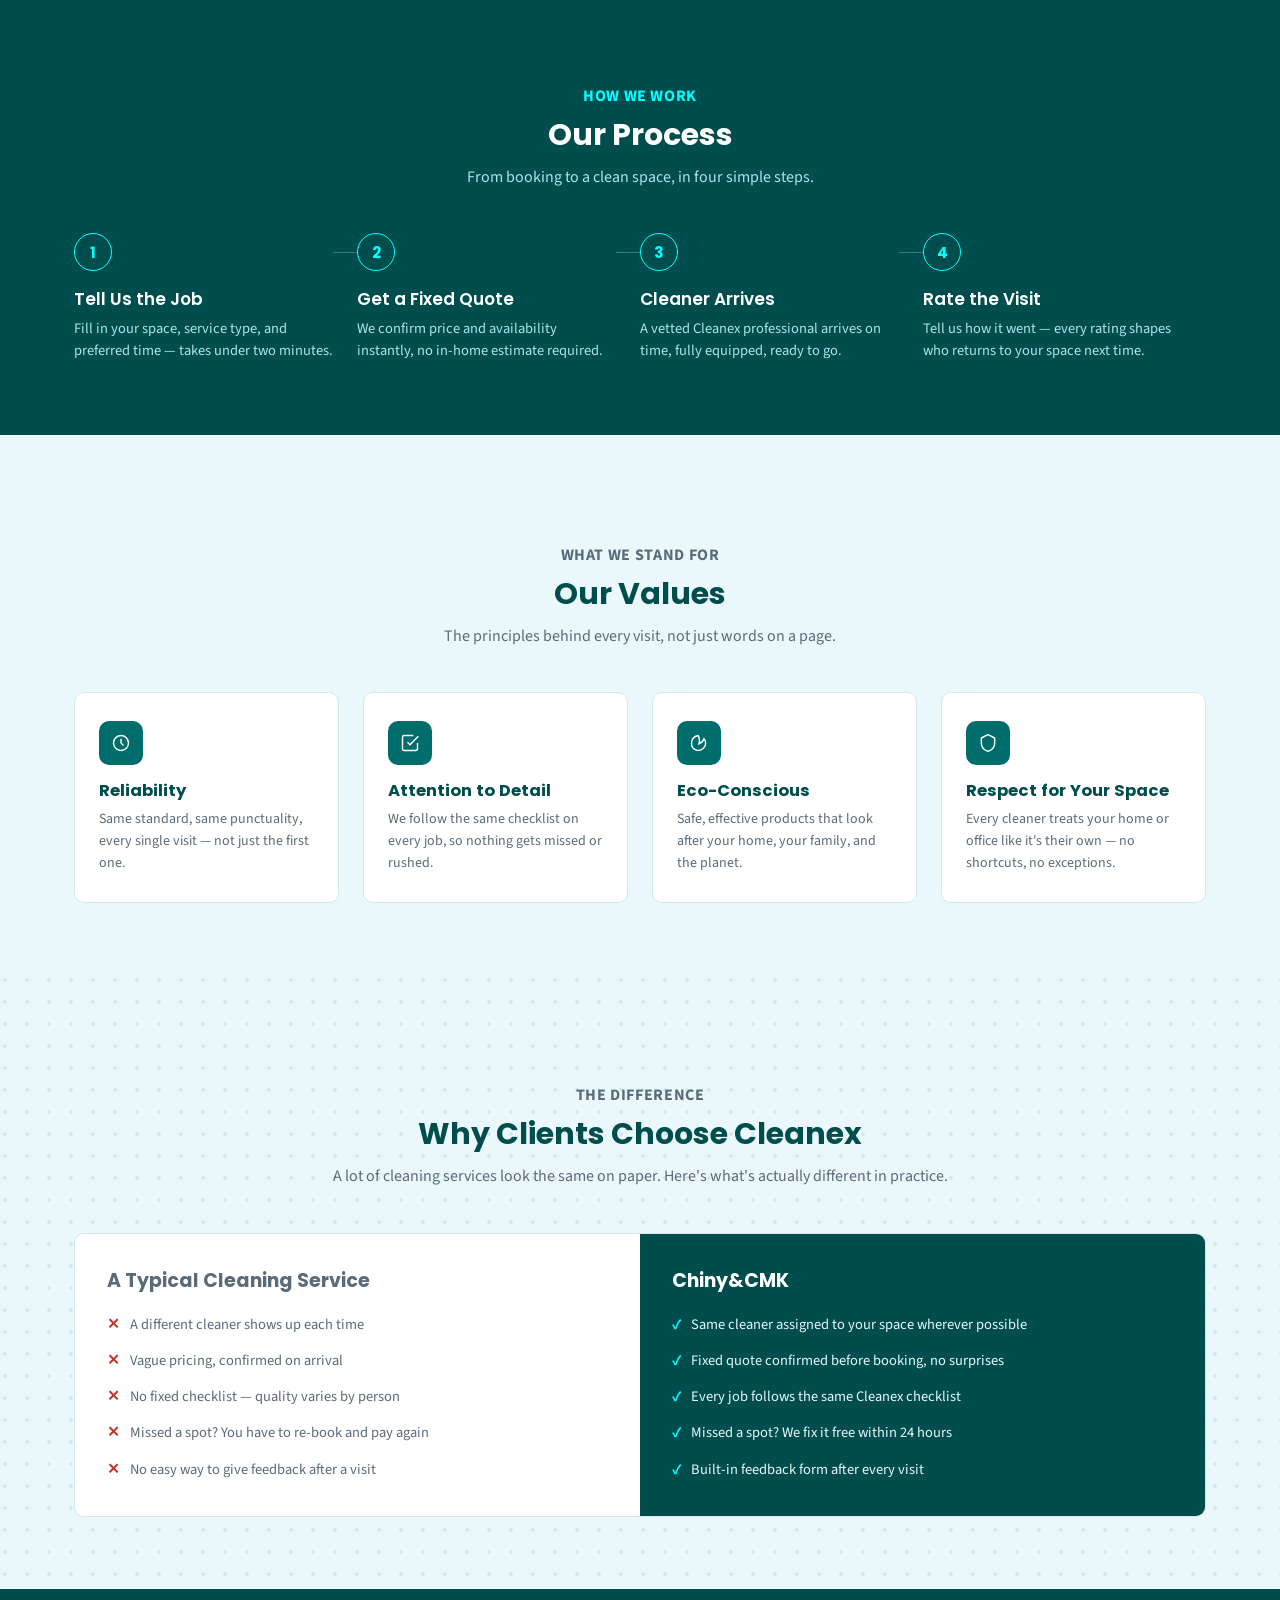
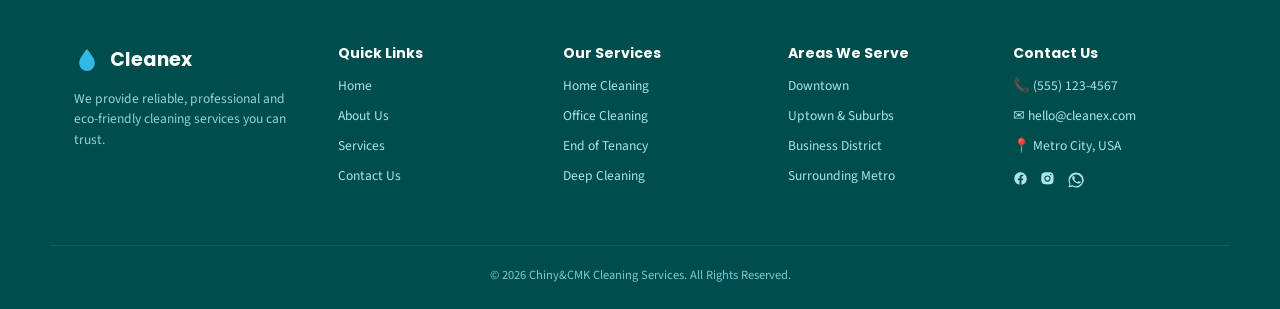
==== commit 7769eb1f: "Chiny&CMK" ====
--- a/index.html
+++ b/index.html
@@ -47,7 +47,7 @@
     </div>
   </nav>
 </header>
-
+<!-- Hero Section -->
 <section class="hero-cover" id="top">
   <div class="hero-cover-media">
     <img src="images/cover.avif" alt="Bright, freshly cleaned living room">
--- a/styles.css
+++ b/styles.css
@@ -78,9 +78,17 @@
 .hero-cover{position:relative;background:#fff;padding:0;}
 .hero-cover-media{position:relative;width:100%;aspect-ratio:16/10;overflow:hidden;}
 .hero-cover-media img{width:100%;height:100%;object-fit:cover;object-position:68% 35%;display:block;}
+.hero-cover-media::before{
+  content: "";
+  position: absolute;
+  inset: 0;
+  background: rgba(0, 0, 0, 0.35);
+  z-index: 1;
+  pointer-events: none;
+}
 .hero-cover-media::after{
   content:"";position:absolute;left:0;right:0;bottom:0;height:22%;
-  background:linear-gradient(0deg, rgba(11,79,97,.55) 0%, transparent 100%);
+  background:linear-gradient(0deg, rgba(10, 37, 44, 0.55) 0%, transparent 100%);
   pointer-events:none;
 }
 .hero-cover-script{
@@ -95,9 +103,9 @@
 }
 .hero-cover-content .eyebrow-line{font-size:13px;font-weight:700;letter-spacing:.05em;color:#0B4F61;line-height:1.5;text-shadow:0 1px 10px rgba(255,255,255,.5);}
 .hero-cover-content .accent-underline{width:46px;height:3px;background:var(--aqua);margin:14px 0;}
-.hero-cover-content h1{font-size:42px;font-weight:700;line-height:1.14;color:#0F2430;text-shadow:0 1px 14px rgba(255,255,255,.35);}
+.hero-cover-content h1{font-size:42px;font-weight:800;line-height:1.24;color:black;text-shadow:0 1px 14px rgba(255,255,255,.35);}
 .hero-cover-content h1 em{font-style:normal;color:var(--teal);}
-.hero-cover-content .lead{margin-top:16px;font-size:16px;color:#000000;max-width:40ch;text-shadow:0 1px 10px rgba(255,255,255,.4);}
+.hero-cover-content .lead{margin-top:16px;font-size:18px;color:black;max-width:40ch;text-shadow:0 1px 10px rgba(255,255,255,.4);}
 .hero-cover-content .cta-row{margin-top:26px;display:flex;gap:14px;flex-wrap:wrap;}
 .hero-trust-row{
   position:absolute;left:0;right:0;bottom:20px;z-index:3;
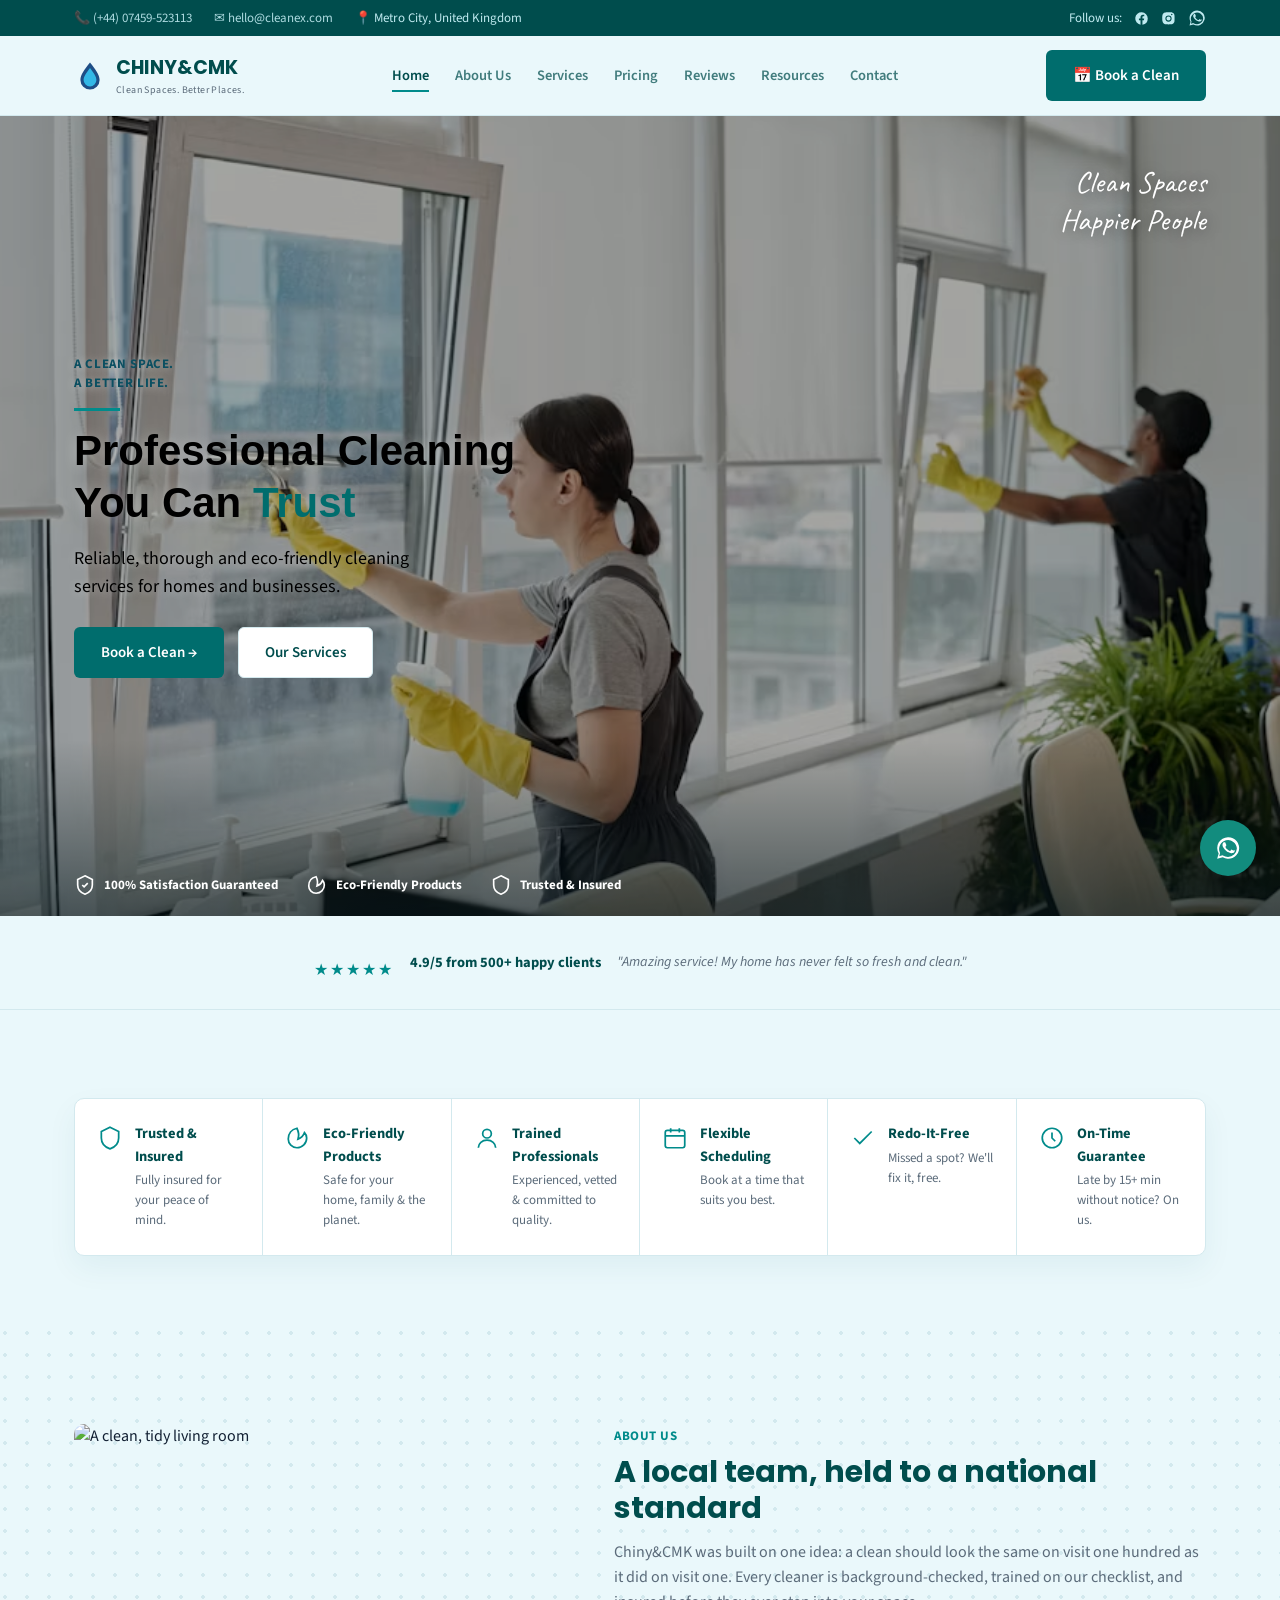
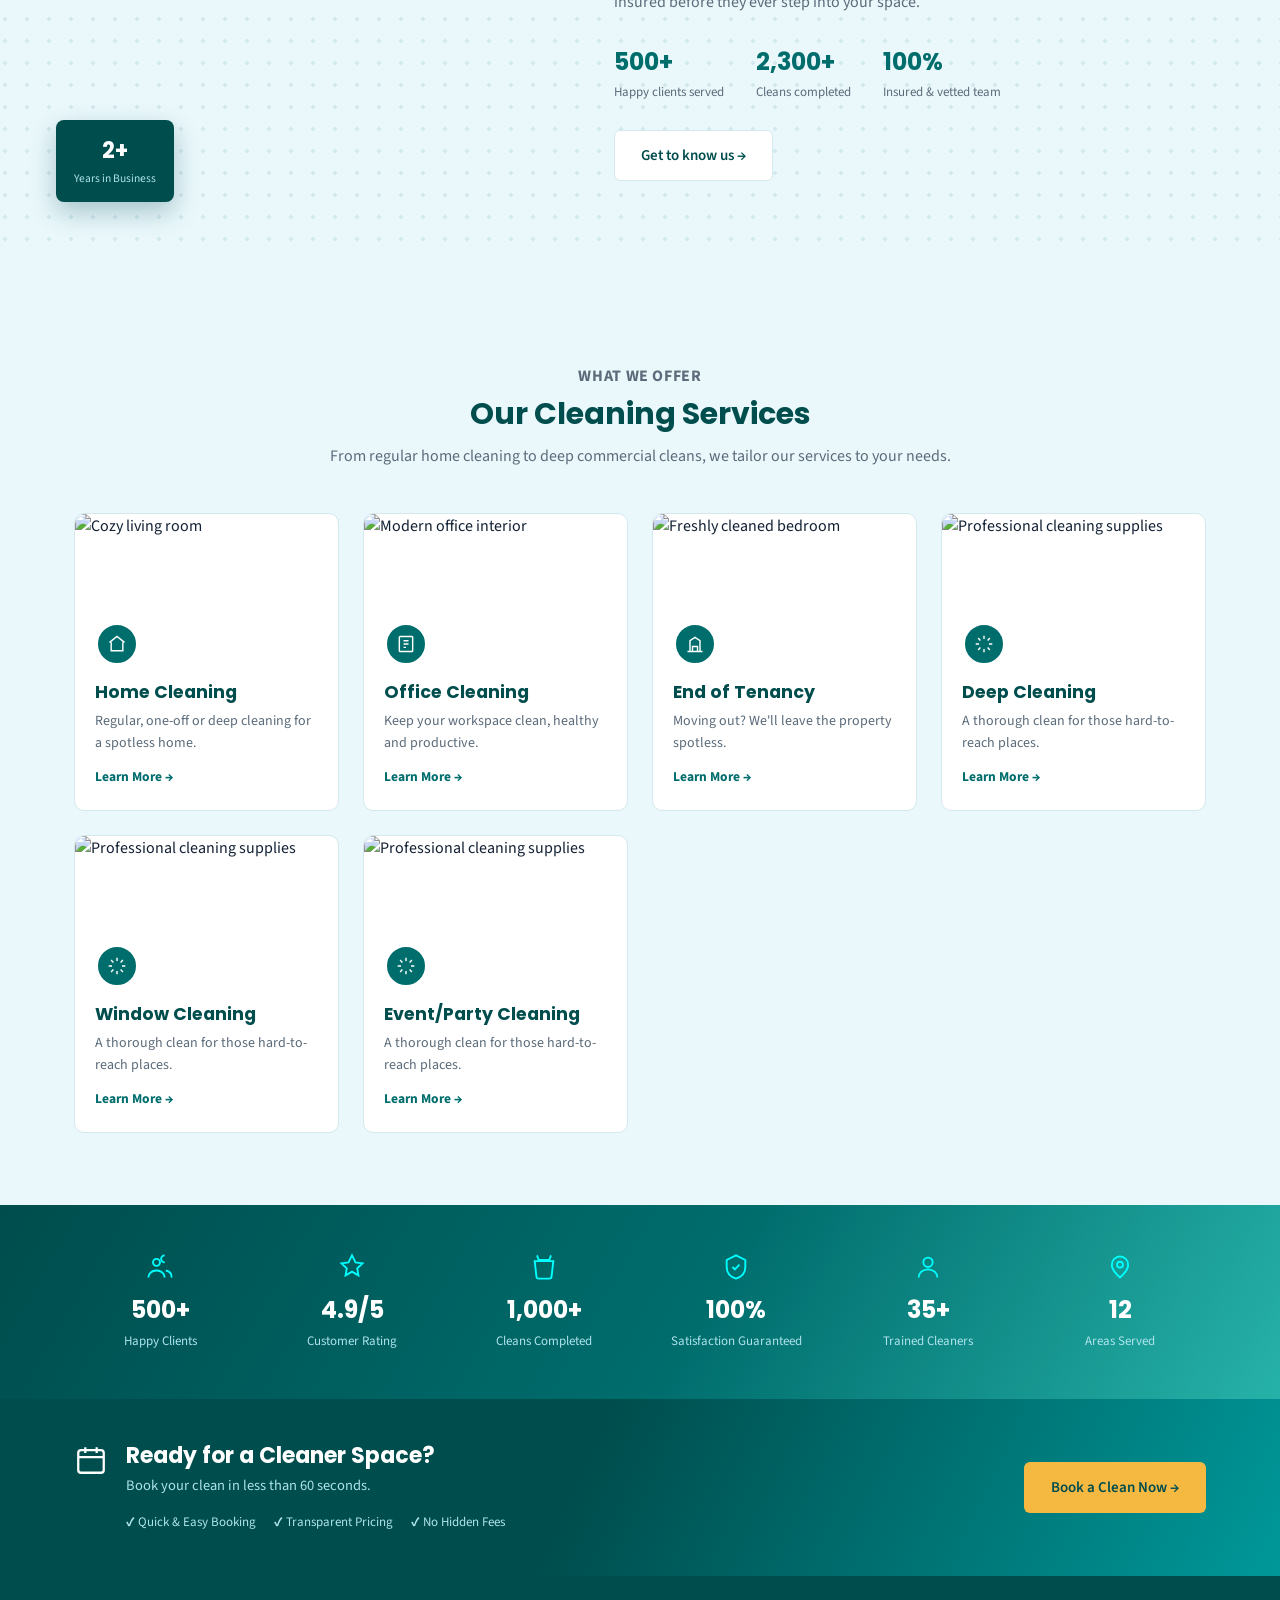
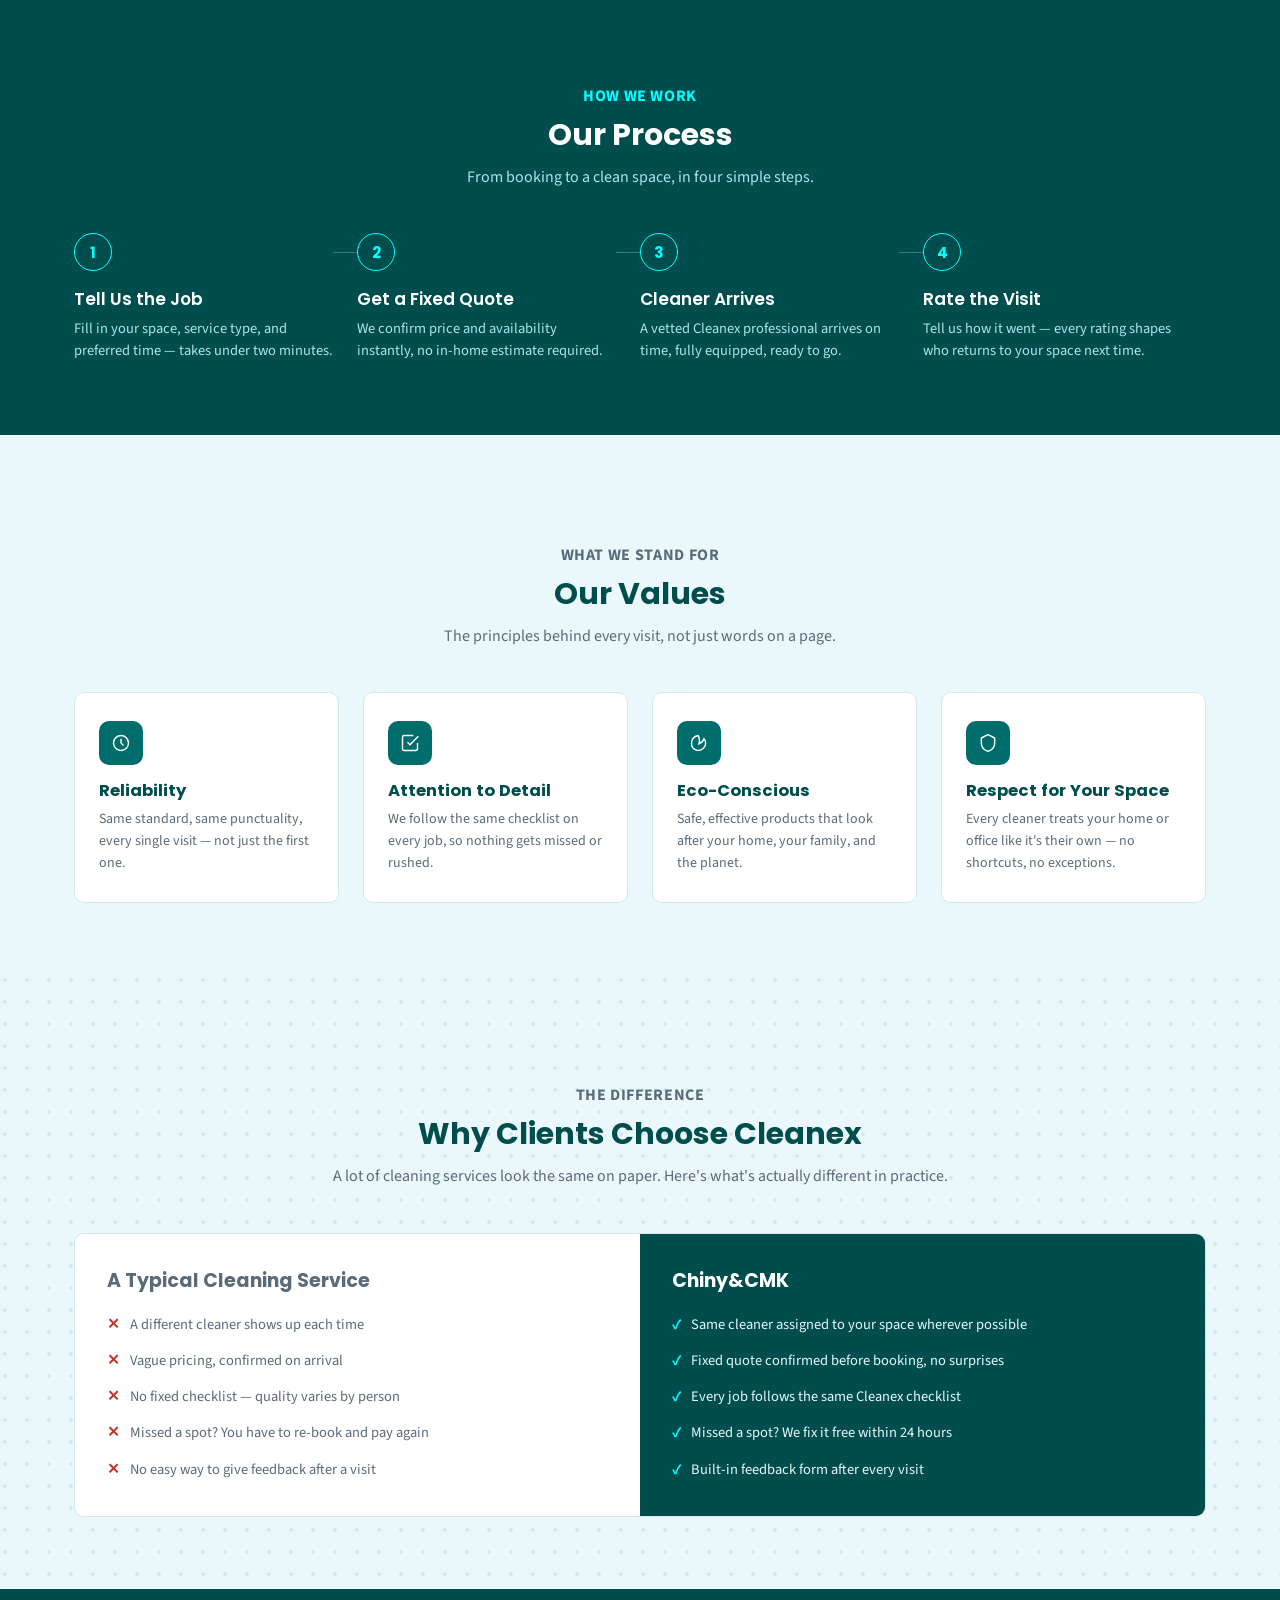
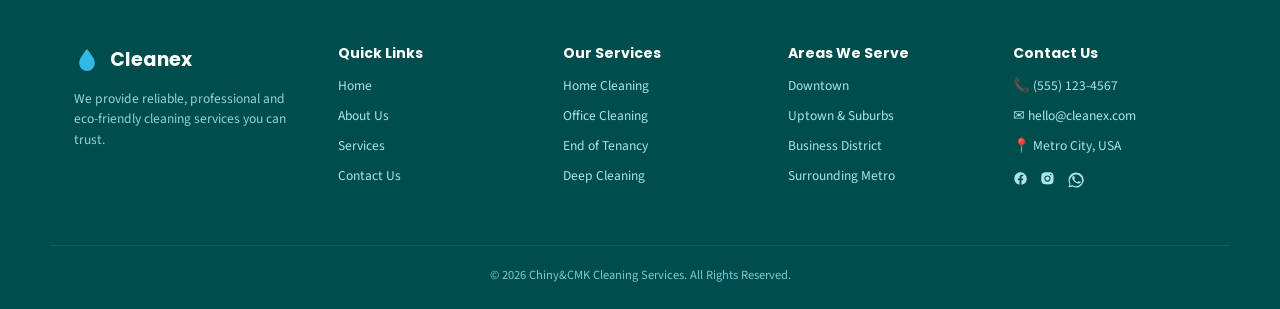
==== commit 2bf3181f: "Chiny&CMK" ====
--- a/index.html
+++ b/index.html
@@ -30,7 +30,7 @@
   <nav class="nav wrap">
     <a href="index.html" class="logo">
       <svg viewBox="0 0 40 40" fill="none"><path d="M20 3C13 12 8 18 8 25a12 12 0 0024 0c0-7-5-13-12-22z" fill="#1E4E86"/><path d="M20 10c-4.5 6.2-8 10.6-8 15a8 8 0 0016 0c0-4.4-3.5-8.8-8-15z" fill="#33B8E6"/></svg>
-      <div><span class="logo-name">Chiny&CMK</span><span class="logo-tag">Clean Spaces. Better Places.</span></div>
+      <div><span class="logo-name">CHINY&CMK</span><span class="logo-tag">Clean Spaces. Better Places.</span></div>
     </a>
     <ul class="navlinks">
       <li><a href="index.html" class="active">Home</a></li>
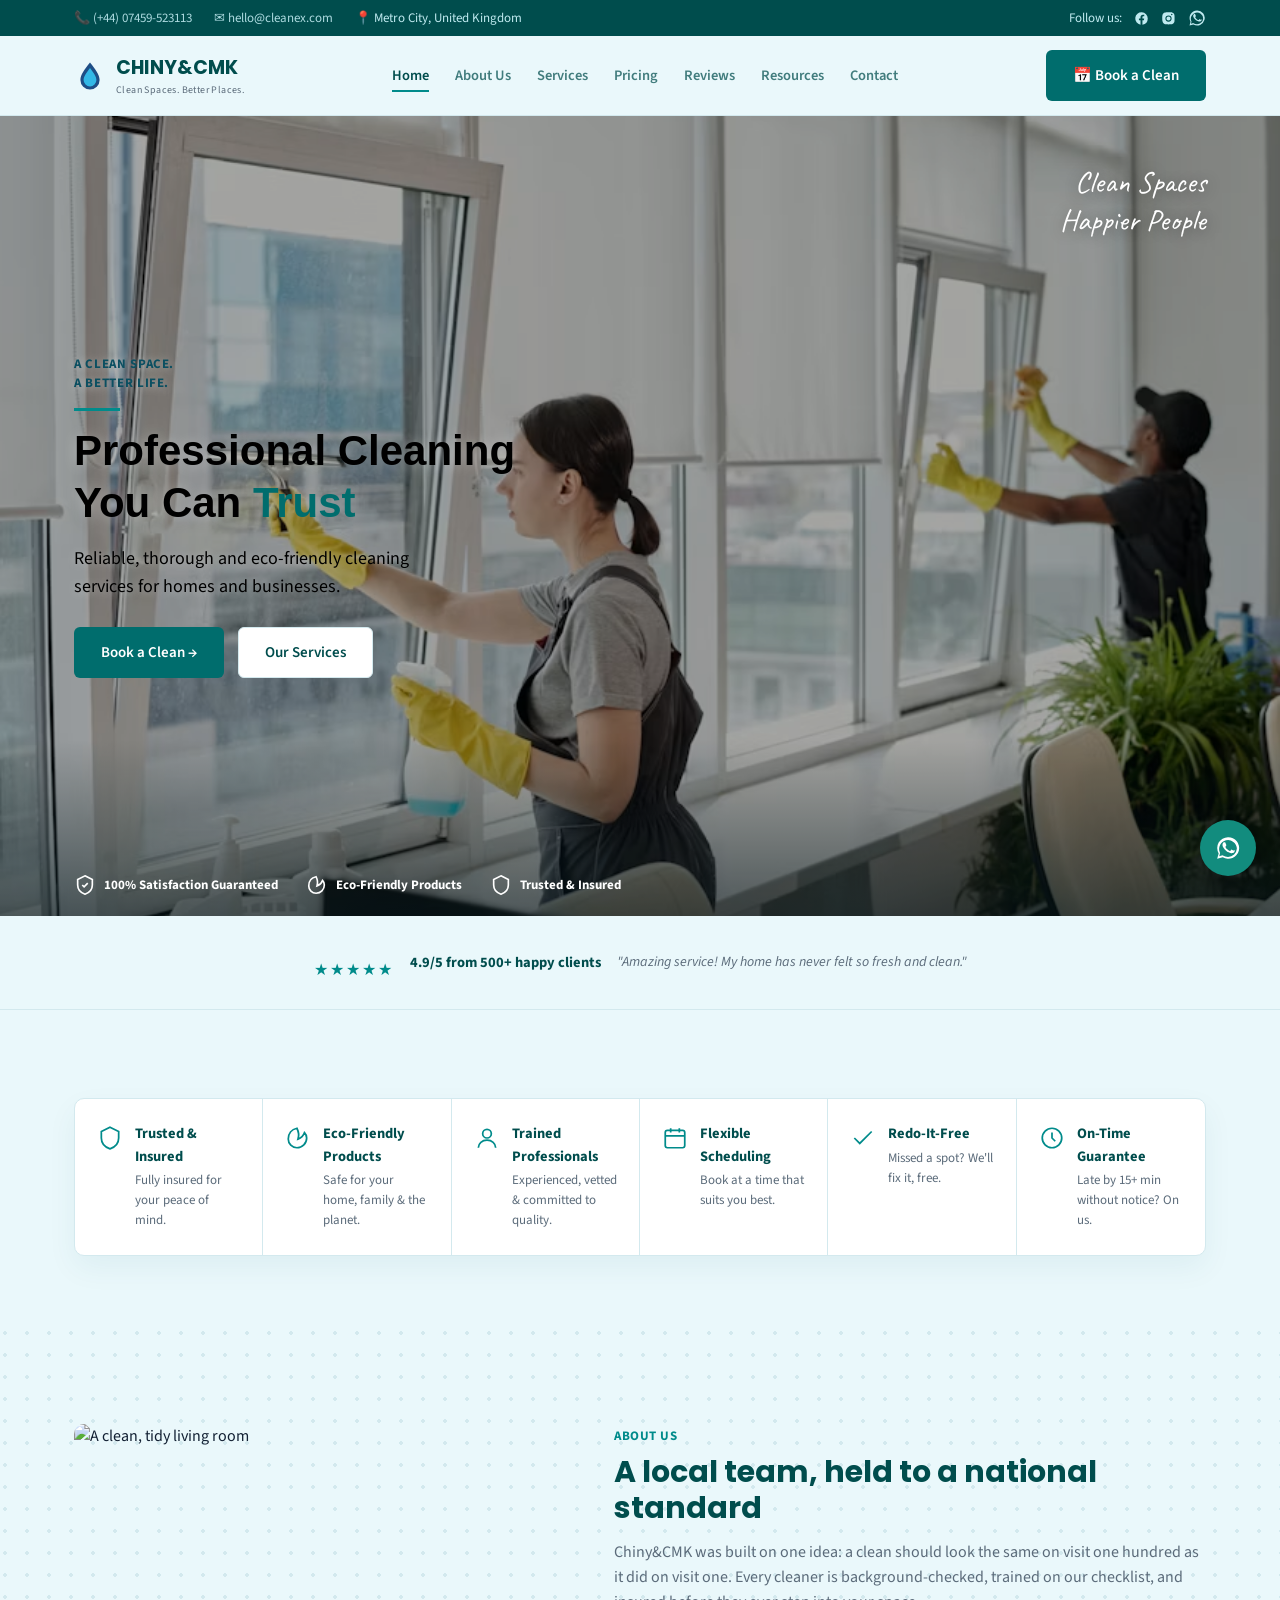
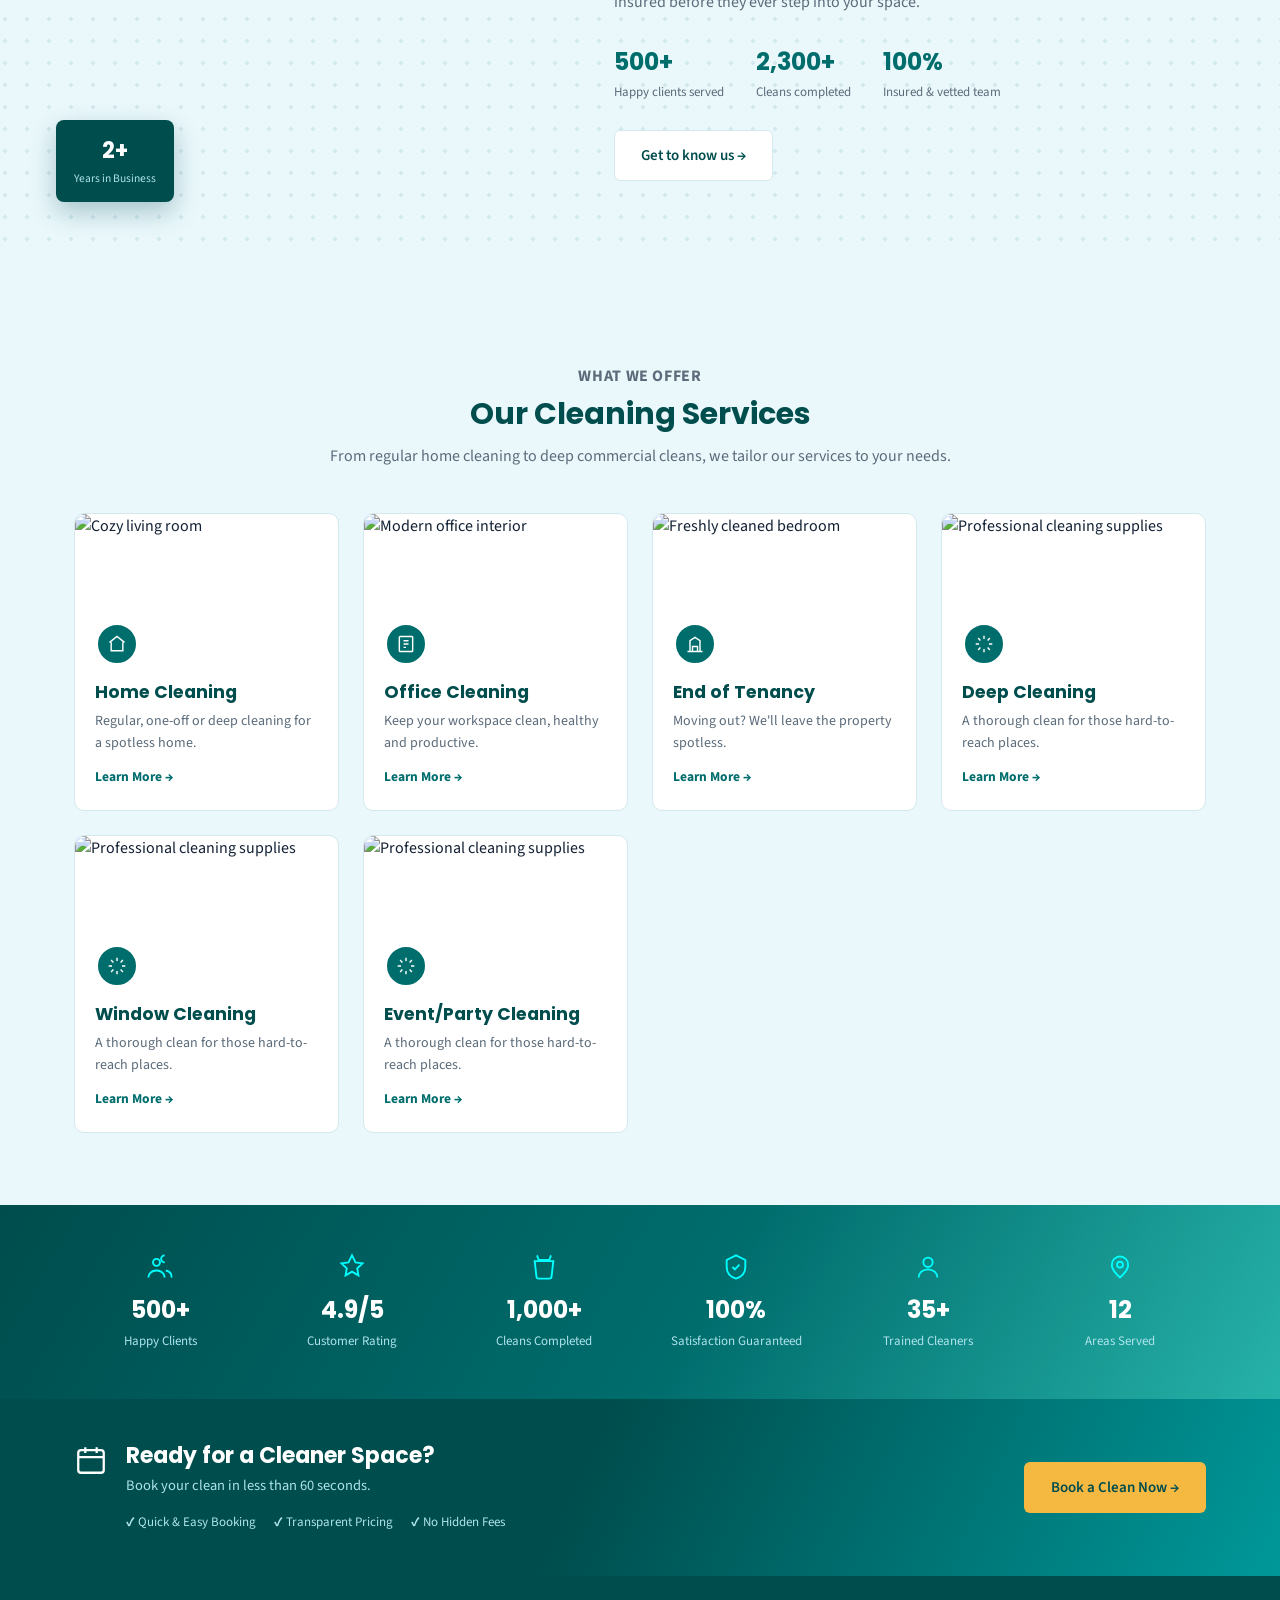
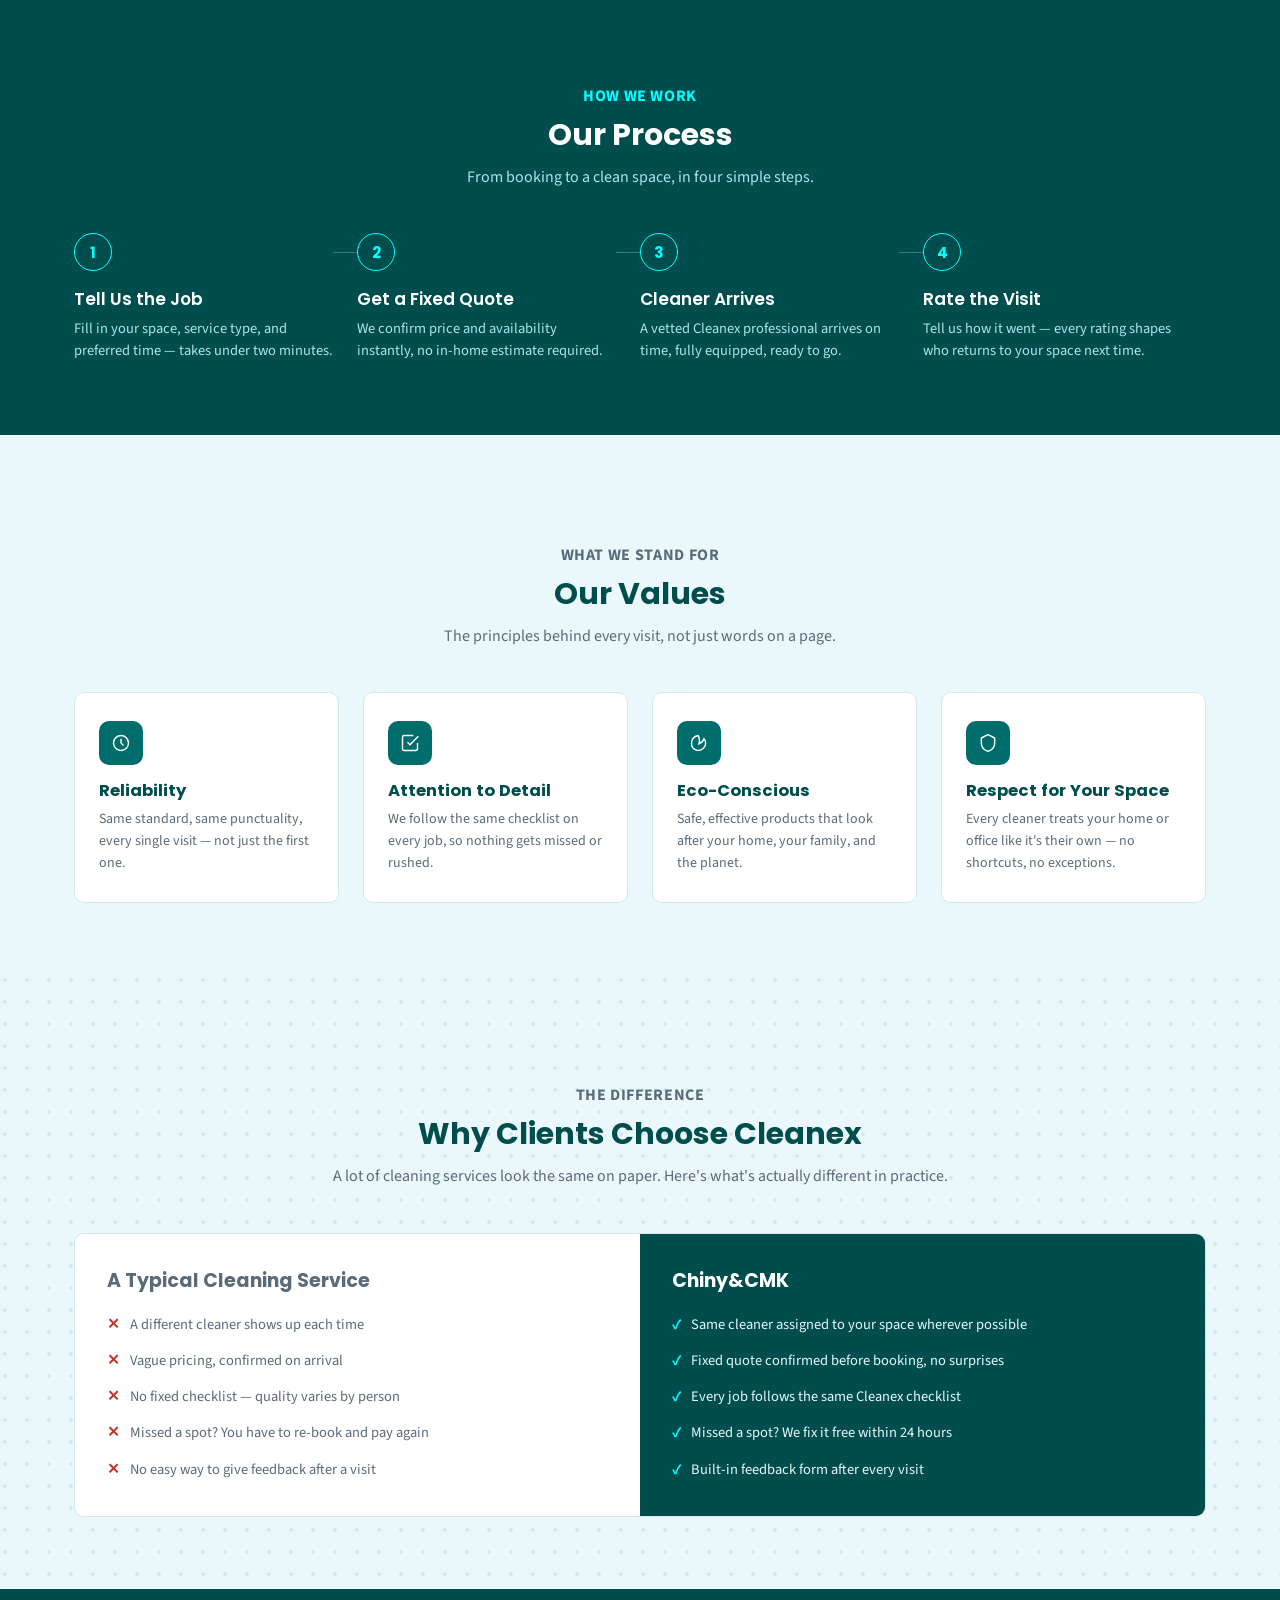
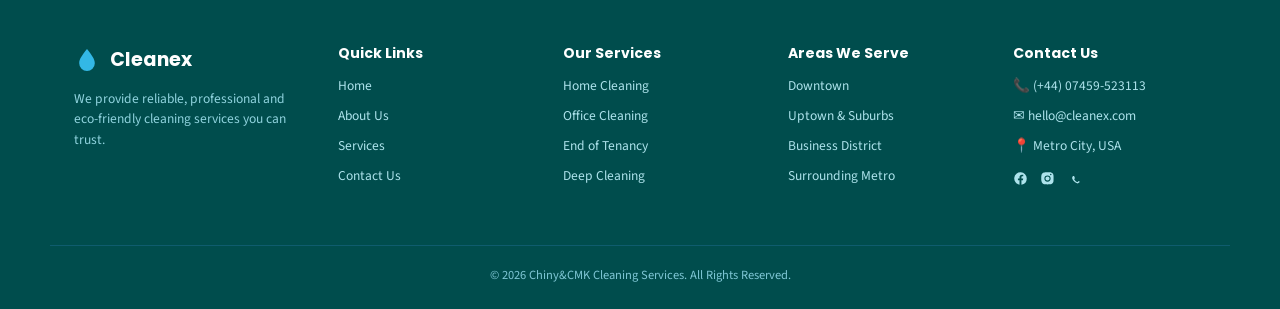
==== commit 749c913f: "Chiny&CMK" ====
--- a/index.html
+++ b/index.html
@@ -13,7 +13,7 @@
 <div class="topbar">
   <div class="wrap topbar-row">
     <div class="topbar-left">
-      <a href="tel:+15551234567">📞 (555) 123-4567</a>
+      <a href="tel:+4407459523113">📞 (+44) 07459-523113</a>
       <a href="mailto:hello@cleanex.com">✉ hello@cleanex.com</a>
       <span>📍 Metro City, United Kingdom</span>
     </div>
@@ -285,13 +285,13 @@
     </div>
     <div class="footer-col">
       <h5>Contact Us</h5>
-      <p>📞 (555) 123-4567</p>
+      <p>📞 (+44) 07459-523113</p>
       <p>✉ hello@cleanex.com</p>
       <p>📍 Metro City, USA</p>
       <div class="footer-social">
         <a href="#" aria-label="Facebook"><svg viewBox="0 0 24 24" width="15" height="15" fill="currentColor"><path d="M22 12a10 10 0 10-11.6 9.9v-7H7.9V12h2.5V9.8c0-2.5 1.5-3.9 3.8-3.9 1.1 0 2.2.2 2.2.2v2.4h-1.3c-1.2 0-1.6.8-1.6 1.6V12h2.8l-.4 2.9h-2.4v7A10 10 0 0022 12z"/></svg></a>
         <a href="#" aria-label="Instagram"><svg viewBox="0 0 24 24" width="15" height="15" fill="currentColor"><path d="M12 2c2.7 0 3.1 0 4.1.1 1 .1 1.7.2 2.3.5.6.3 1.1.6 1.6 1.1.5.5.8 1 1.1 1.6.3.6.4 1.3.5 2.3.1 1 .1 1.4.1 4.1s0 3.1-.1 4.1c-.1 1-.2 1.7-.5 2.3a4.6 4.6 0 01-2.7 2.7c-.6.3-1.3.4-2.3.5-1 .1-1.4.1-4.1.1s-3.1 0-4.1-.1c-1-.1-1.7-.2-2.3-.5a4.6 4.6 0 01-2.7-2.7c-.3-.6-.4-1.3-.5-2.3C2 15.1 2 14.7 2 12s0-3.1.1-4.1c.1-1 .2-1.7.5-2.3.3-.6.6-1.1 1.1-1.6.5-.5 1-.8 1.6-1.1.6-.3 1.3-.4 2.3-.5C8.9 2 9.3 2 12 2zm0 5a5 5 0 100 10 5 5 0 000-10zm0 8.3a3.3 3.3 0 110-6.6 3.3 3.3 0 010 6.6zm5.2-8.5a1.2 1.2 0 100-2.4 1.2 1.2 0 000 2.4z"/></svg></a>
-        <a href="https://wa.me/15551234567" aria-label="WhatsApp"><svg viewBox="0 0 24 24" width="18" height="18" fill="currentColor"><path d="M17.5 14.4c-.3-.1-1.7-.8-1.9-.9-.3-.1-.4-.1-.6.1-.2.3-.7.9-.8 1-.1.2-.3.2-.6.1-.3-.1-1.2-.5-2.3-1.5-.9-.8-1.4-1.7-1.6-2-.2-.3 0-.4.1-.6l.4-.5c.1-.2.1-.3.2-.5.1-.2 0-.4 0-.5-.1-.1-.6-1.5-.8-2-.2-.5-.4-.4-.6-.4h-.5c-.2 0-.5.1-.7.3-.2.3-.9.9-.9 2.2s1 2.6 1.1 2.7c.1.2 1.9 3 4.7 4.1.7.3 1.2.5 1.6.6.7.2 1.3.2 1.8.1.5-.1 1.7-.7 1.9-1.3.2-.6.2-1.2.2-1.3-.1-.1-.3-.2-.6-.3z"/><path d="M12 2a10 10 0 00-8.6 15L2 22l5.2-1.4A10 10 0 1012 2zm0 18.2c-1.7 0-3.3-.5-4.7-1.3l-.3-.2-3.1.8.8-3-.2-.3a8.2 8.2 0 1115.7-3.7 8.2 8.2 0 01-8.2 7.7z"/></svg></a>
+        <a href="https://wa.me/4407459523113" aria-label="WhatsApp"><svg viewBox="0 0 24 24" width="18" height="18" fill="currentColor"><path d="M17.5 14.4c-.3-.1-1.7-.8-1.9-.9-.3-.1-.4-.1-.6.1-.2.3-.7.9-.8 1-.1.2-.3.2-.6.1-.3-.1-1.2-.5-2.3-1.5-.9-.8-1.4-1.7-1.6-2-.2-.3 0-.4.1-.6l.4-.5c.1-.2.1-.3.2-.5.1-.2 0-.4 0-.5-.1-.1-.6-1.5-.8-2-.2-.5-.4-.4 -.6 -.4h -.5c -.2 0 -.5 .1 -.7 .3 -.2 .3 -.9 .9 -.9 2.2s 1 2.6 1.1 2.7c .1 .2 1.9 3 4.7 4.1 .7 .3 1.2 .5 1.6 .6 .7 .2 1.3 .2 1.8 .１ .5 -.１ １．７ -.７ １．９ -１．３ .２ -.６ .２ -１．２ .２ -１．３ -.１ -.１ -.３ -.２ -.６ -.３z"/><path d="M１２ ２a１０ １０ ０ ００ -８．６ １５L２ ２２l５．２ -１．４A１０ １０ ０ １０１２ ２zm０ １８．２c -１．７ ０ -３．３ -０．５ -４．７ -１．３l -０．３ -０．２ -３．１．８．８ -３ -０．２ -０．３a８．２ ８．２ ０ １１１５．７ -３．７ ８．２ ８．２ ０ ０１ -８．２ ７．７z"/></svg></a>
       </div>
     </div>
   </div>
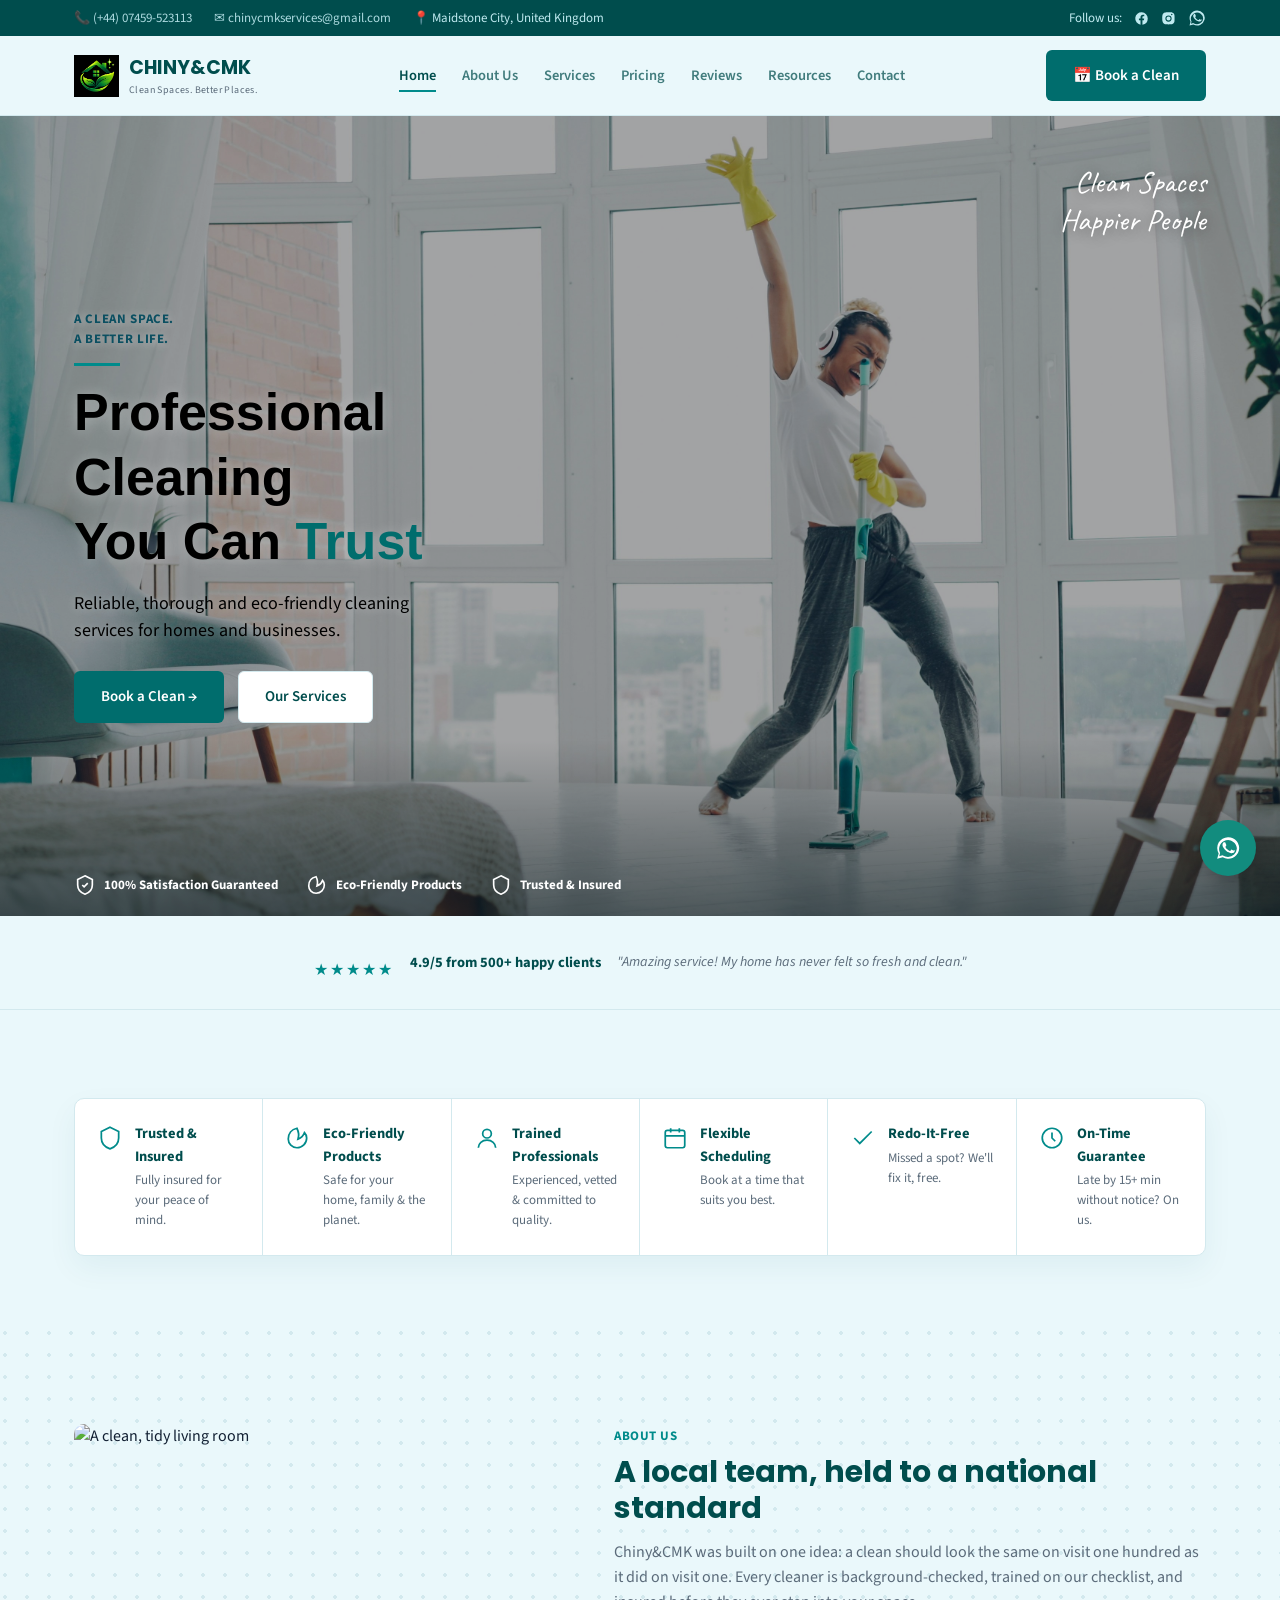
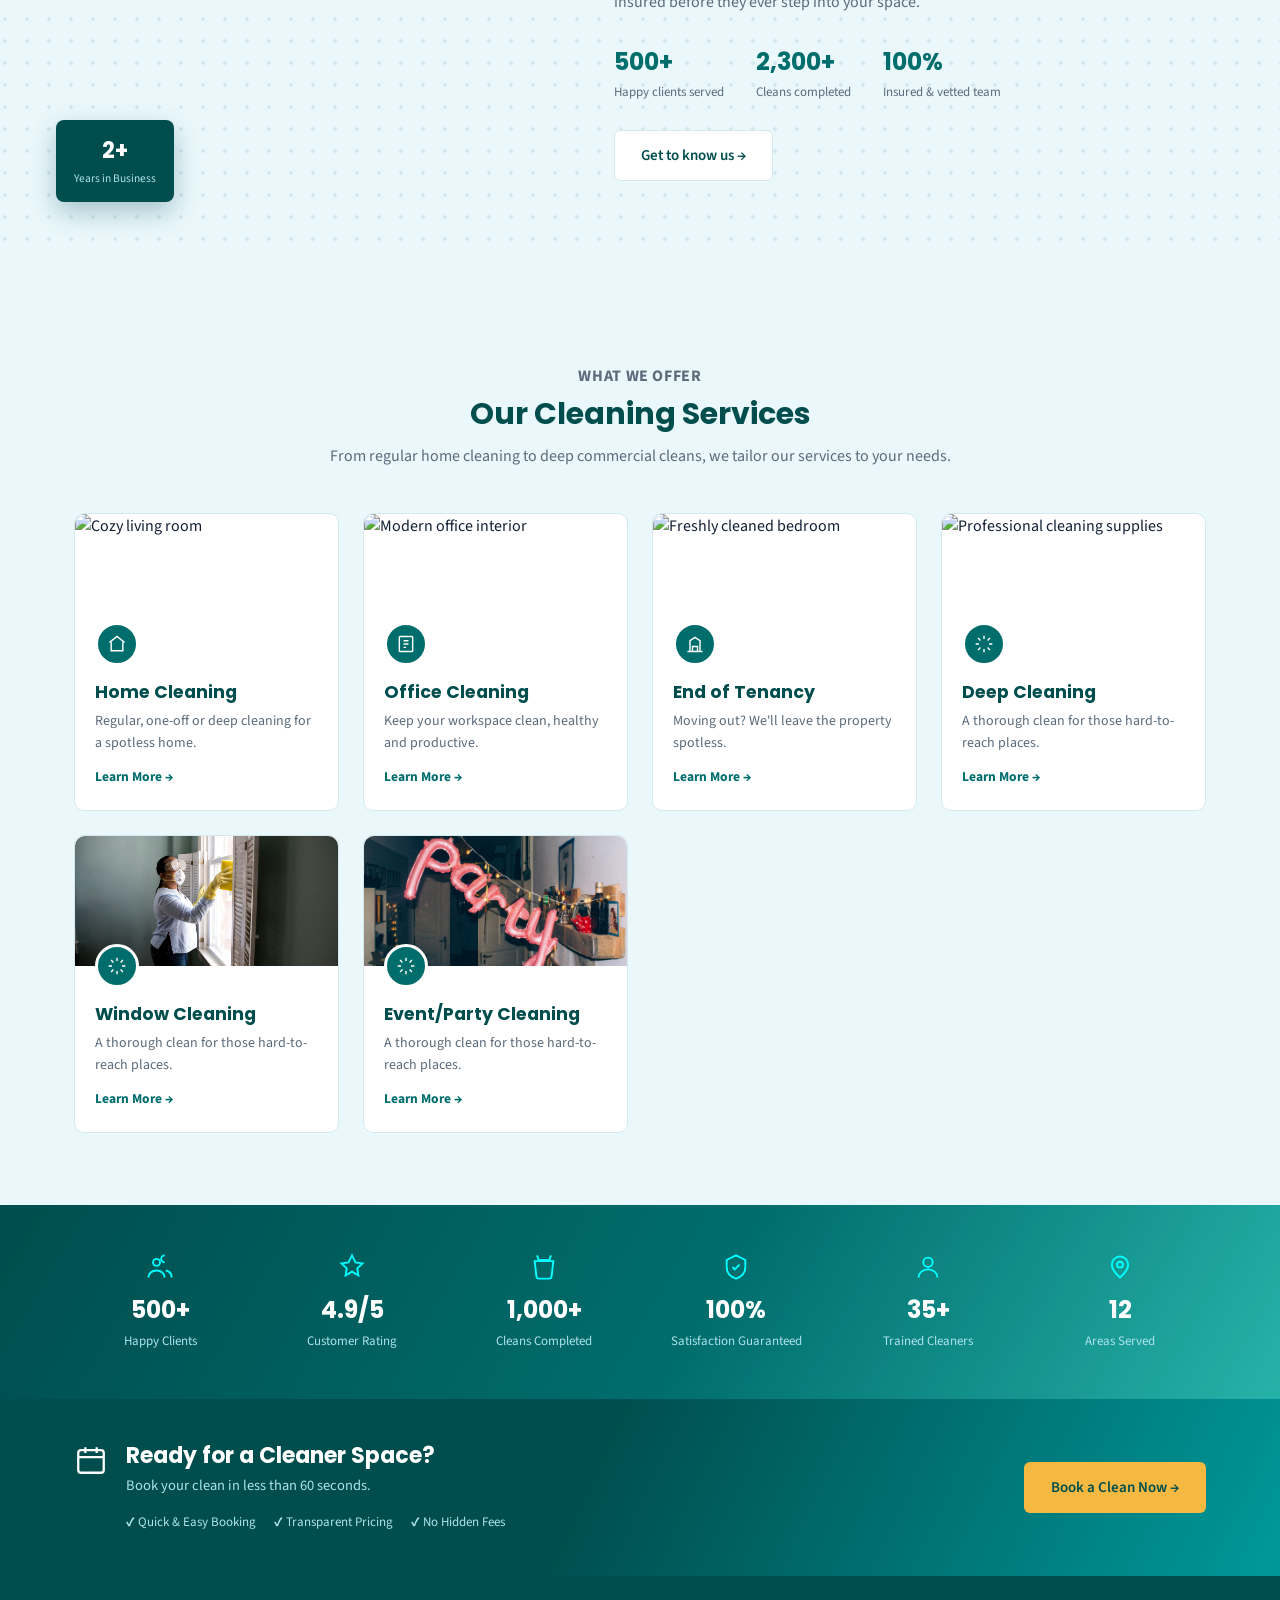
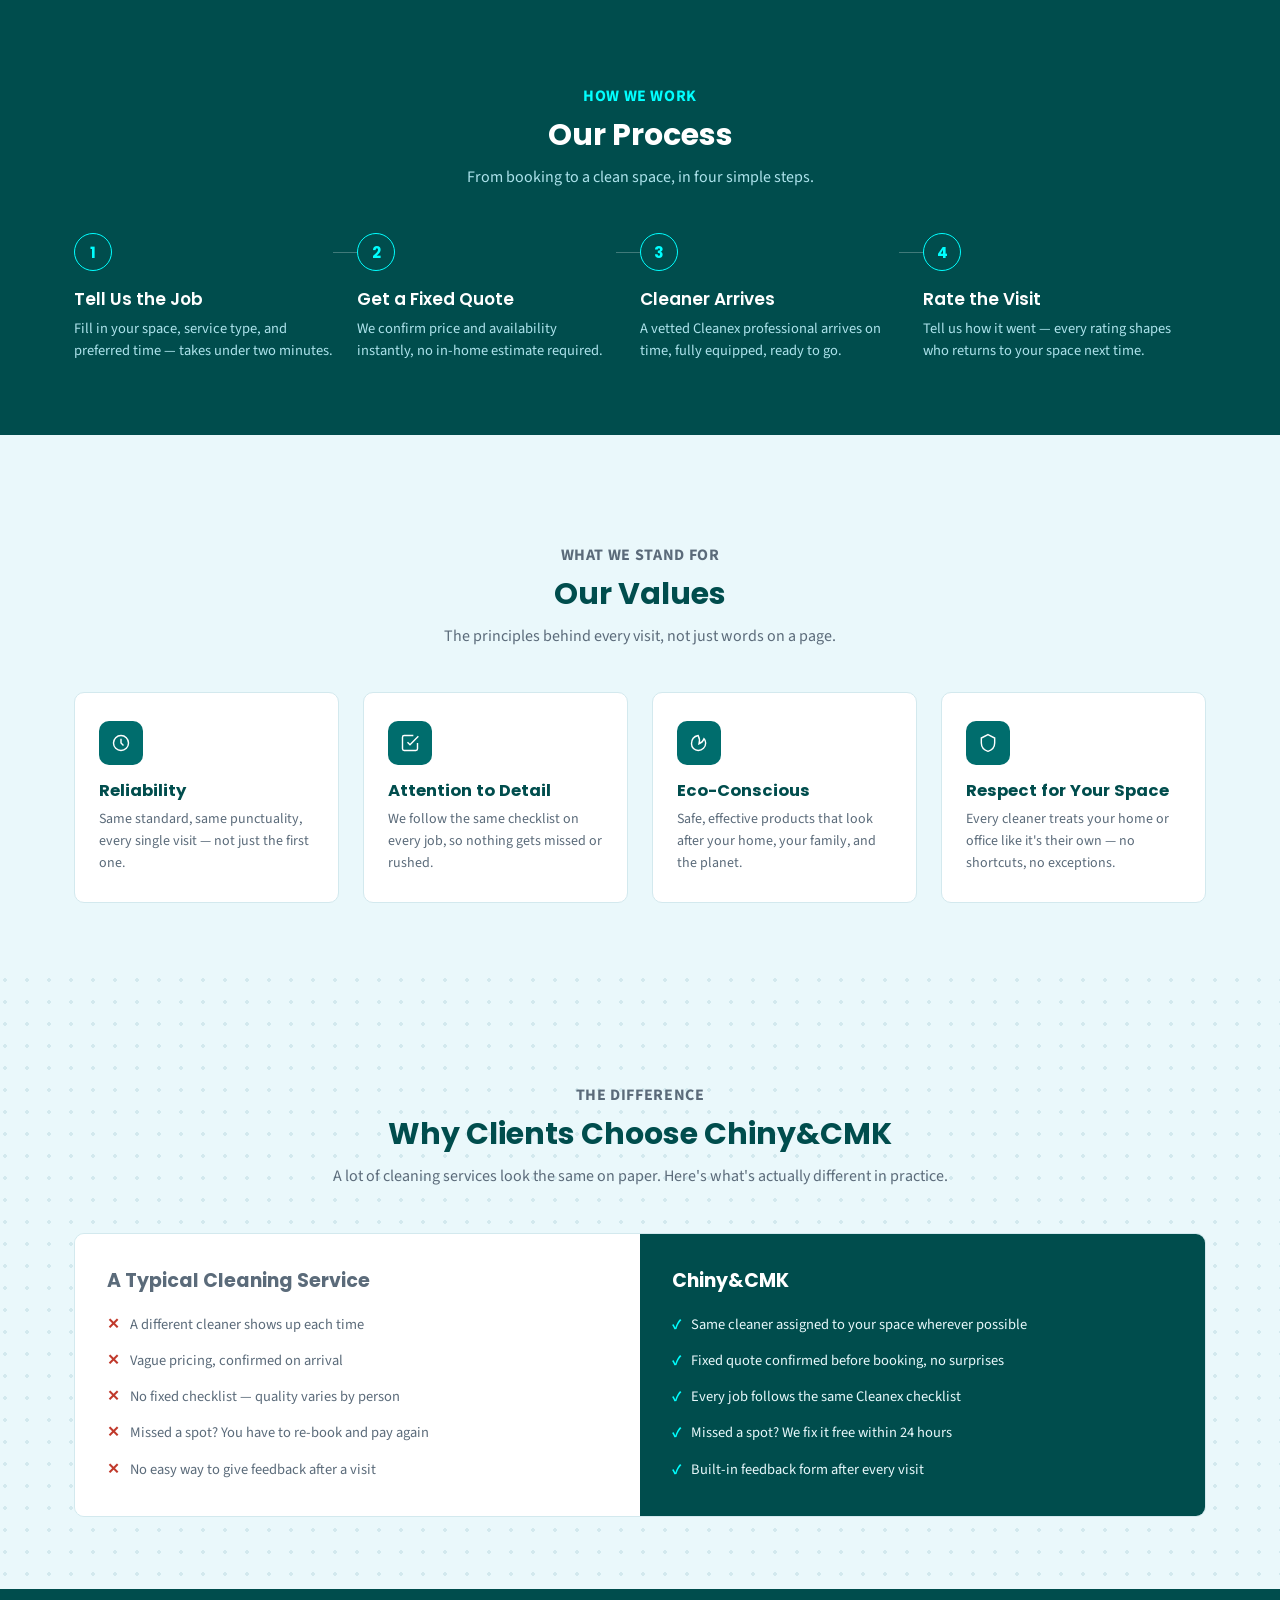
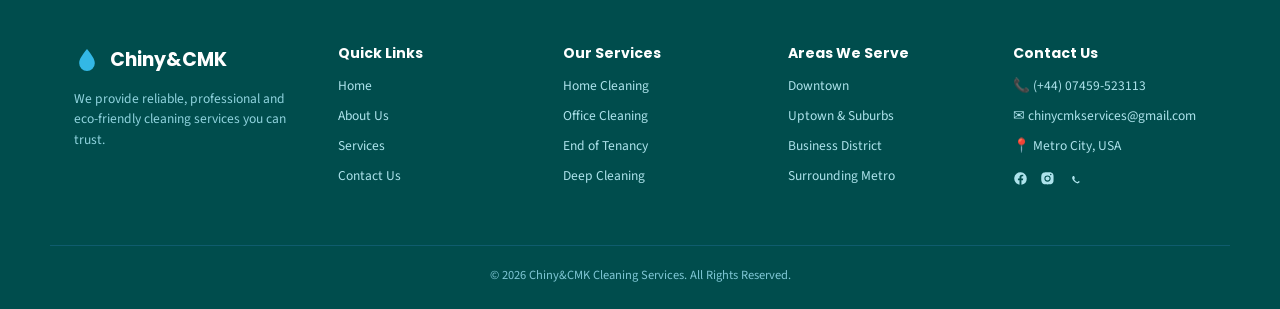
==== commit d762e8f8: "chiny&cmk" ====
--- a/index.html
+++ b/index.html
@@ -3,7 +3,7 @@
 <head>
 <meta charset="UTF-8">
 <meta name="viewport" content="width=device-width, initial-scale=1.0">
-<title>Chiny&CMK — Professional Cleaning You Can Trust</title>
+<title>CHINY&CMK — Professional Cleaning You Can Trust</title>
 <meta name="description" content="Reliable, thorough and eco-friendly cleaning services for homes and businesses.">
 <link rel="preconnect" href="https://fonts.googleapis.com">
 <link href="https://fonts.googleapis.com/css2?family=Poppins:wght@500;600;700&family=Source+Sans+3:wght@400;500;600;700&family=Caveat:wght@600;700&display=swap" rel="stylesheet">
@@ -14,8 +14,8 @@
   <div class="wrap topbar-row">
     <div class="topbar-left">
       <a href="tel:+4407459523113">📞 (+44) 07459-523113</a>
-      <a href="mailto:hello@cleanex.com">✉ hello@cleanex.com</a>
-      <span>📍 Metro City, United Kingdom</span>
+      <a href="mailto:chinycmkservices@gmail.com">✉ chinycmkservices@gmail.com</a>
+      <span>📍 Maidstone City, United Kingdom</span>
     </div>
     <div class="topbar-right">
       <span>Follow us:</span>
@@ -25,13 +25,20 @@
     </div>
   </div>
 </div>
+
 <!-- Header Folder-->
 <header id="header">
   <nav class="nav wrap">
+
     <a href="index.html" class="logo">
-      <svg viewBox="0 0 40 40" fill="none"><path d="M20 3C13 12 8 18 8 25a12 12 0 0024 0c0-7-5-13-12-22z" fill="#1E4E86"/><path d="M20 10c-4.5 6.2-8 10.6-8 15a8 8 0 0016 0c0-4.4-3.5-8.8-8-15z" fill="#33B8E6"/></svg>
-      <div><span class="logo-name">CHINY&CMK</span><span class="logo-tag">Clean Spaces. Better Places.</span></div>
+      <img src="images/136219.jpg" alt="CHINY&CMK Logo" class="logo-img">
+
+      <div>
+        <span class="logo-name">CHINY&CMK</span>
+        <span class="logo-tag">Clean Spaces. Better Places.</span>
+      </div>
     </a>
+
     <ul class="navlinks">
       <li><a href="index.html" class="active">Home</a></li>
       <li><a href="about.html">About Us</a></li>
@@ -41,16 +48,24 @@
       <li><a href="resources.html">Resources</a></li>
       <li><a href="contact.html">Contact</a></li>
     </ul>
+
     <div class="nav-actions">
       <a href="contact.html" class="btn btn-primary">📅 Book a Clean</a>
-      <button class="menu-toggle" aria-label="Menu" id="menuToggle"><span></span><span></span><span></span></button>
-    </div>
+
+      <button class="menu-toggle" aria-label="Menu" id="menuToggle">
+        <span></span>
+        <span></span>
+        <span></span>
+      </button>
+    </div>
+
   </nav>
 </header>
+
 <!-- Hero Section -->
 <section class="hero-cover" id="top">
   <div class="hero-cover-media">
-    <img src="images/cover.avif" alt="Bright, freshly cleaned living room">
+    <img src="images/Partycleaning.jpg" alt="Bright, freshly cleaned living room">
   </div>
   <div class="hero-cover-script">Clean Spaces<br>Happier People</div>
   <div class="hero-cover-content">
@@ -123,8 +138,8 @@
       <div class="service-card"><div class="service-img"><img src="https://images.unsplash.com/photo-1746021535489-00edc5efb203?auto=format&fit=crop&w=500&q=80" alt="Modern office interior"></div><div class="service-icon"><svg viewBox="0 0 24 24" fill="none" stroke="#fff" stroke-width="1.7"><rect x="4" y="3" width="16" height="18" rx="1"/><path d="M9 8h6M9 12h6M9 16h3"/></svg></div><div class="service-body"><h3>Office Cleaning</h3><p>Keep your workspace clean, healthy and productive.</p><a href="services.html" class="link">Learn More →</a></div></div>
       <div class="service-card"><div class="service-img"><img src="https://images.unsplash.com/photo-1741559935512-3b018321e35f?auto=format&fit=crop&w=500&q=80" alt="Freshly cleaned bedroom"></div><div class="service-icon"><svg viewBox="0 0 24 24" fill="none" stroke="#fff" stroke-width="1.7"><path d="M3 21h18M6 21V8l6-4 6 4v13M9 21v-6h6v6"/></svg></div><div class="service-body"><h3>End of Tenancy</h3><p>Moving out? We'll leave the property spotless.</p><a href="services.html" class="link">Learn More →</a></div></div>
       <div class="service-card"><div class="service-img"><img src="https://images.unsplash.com/photo-1563453392212-326f5e854473?auto=format&fit=crop&w=500&q=80" alt="Professional cleaning supplies"></div><div class="service-icon"><svg viewBox="0 0 24 24" fill="none" stroke="#fff" stroke-width="1.7"><path d="M12 2v4M12 18v4M4.9 4.9l2.8 2.8M16.3 16.3l2.8 2.8M2 12h4M18 12h4M4.9 19.1l2.8-2.8M16.3 7.7l2.8-2.8"/></svg></div><div class="service-body"><h3>Deep Cleaning</h3><p>A thorough clean for those hard-to-reach places.</p><a href="services.html" class="link">Learn More →</a></div></div>
-      <div class="service-card"><div class="service-img"><img src="https://images.unsplash.com/photo-1563453392212-326f5e854473?auto=format&fit=crop&w=500&q=80" alt="Professional cleaning supplies"></div><div class="service-icon"><svg viewBox="0 0 24 24" fill="none" stroke="#fff" stroke-width="1.7"><path d="M12 2v4M12 18v4M4.9 4.9l2.8 2.8M16.3 16.3l2.8 2.8M2 12h4M18 12h4M4.9 19.1l2.8-2.8M16.3 7.7l2.8-2.8"/></svg></div><div class="service-body"><h3>Window Cleaning</h3><p>A thorough clean for those hard-to-reach places.</p><a href="services.html" class="link">Learn More →</a></div></div>
-      <div class="service-card"><div class="service-img"><img src="https://images.unsplash.com/photo-1563453392212-326f5e854473?auto=format&fit=crop&w=500&q=80" alt="Professional cleaning supplies"></div><div class="service-icon"><svg viewBox="0 0 24 24" fill="none" stroke="#fff" stroke-width="1.7"><path d="M12 2v4M12 18v4M4.9 4.9l2.8 2.8M16.3 16.3l2.8 2.8M2 12h4M18 12h4M4.9 19.1l2.8-2.8M16.3 7.7l2.8-2.8"/></svg></div><div class="service-body"><h3>Event/Party Cleaning</h3><p>A thorough clean for those hard-to-reach places.</p><a href="services.html" class="link">Learn More →</a></div></div>
+      <div class="service-card"><div class="service-img"><img src="images/window-cleaning.jpg" alt="Professional cleaning supplies"></div><div class="service-icon"><svg viewBox="0 0 24 24" fill="none" stroke="#fff" stroke-width="1.7"><path d="M12 2v4M12 18v4M4.9 4.9l2.8 2.8M16.3 16.3l2.8 2.8M2 12h4M18 12h4M4.9 19.1l2.8-2.8M16.3 7.7l2.8-2.8"/></svg></div><div class="service-body"><h3>Window Cleaning</h3><p>A thorough clean for those hard-to-reach places.</p><a href="services.html" class="link">Learn More →</a></div></div>
+      <div class="service-card"><div class="service-img"><img src="images/party-cleaning.jpg" alt="Professional cleaning supplies"></div><div class="service-icon"><svg viewBox="0 0 24 24" fill="none" stroke="#fff" stroke-width="1.7"><path d="M12 2v4M12 18v4M4.9 4.9l2.8 2.8M16.3 16.3l2.8 2.8M2 12h4M18 12h4M4.9 19.1l2.8-2.8M16.3 7.7l2.8-2.8"/></svg></div><div class="service-body"><h3>Event/Party Cleaning</h3><p>A thorough clean for those hard-to-reach places.</p><a href="services.html" class="link">Learn More →</a></div></div>
     </div>
   </div>
 </section>
@@ -224,7 +239,7 @@
   <div class="wrap">
     <div class="section-head center">
       <p class="eyebrow">THE DIFFERENCE</p>
-      <h2>Why Clients Choose Cleanex</h2>
+      <h2>Why Clients Choose Chiny&CMK</h2>
       <p>A lot of cleaning services look the same on paper. Here's what's actually different in practice.</p>
     </div>
     <div class="compare-grid">
@@ -258,7 +273,7 @@
     <div>
       <div class="footer-logo">
         <svg viewBox="0 0 40 40" fill="none"><path d="M20 3C13 12 8 18 8 25a12 12 0 0024 0c0-7-5-13-12-22z" fill="#33B8E6"/></svg>
-        Cleanex
+        Chiny&CMK
       </div>
       <p class="footer-tag">We provide reliable, professional and eco-friendly cleaning services you can trust.</p>
     </div>
@@ -286,7 +301,7 @@
     <div class="footer-col">
       <h5>Contact Us</h5>
       <p>📞 (+44) 07459-523113</p>
-      <p>✉ hello@cleanex.com</p>
+      <p>✉ chinycmkservices@gmail.com</p>
       <p>📍 Metro City, USA</p>
       <div class="footer-social">
         <a href="#" aria-label="Facebook"><svg viewBox="0 0 24 24" width="15" height="15" fill="currentColor"><path d="M22 12a10 10 0 10-11.6 9.9v-7H7.9V12h2.5V9.8c0-2.5 1.5-3.9 3.8-3.9 1.1 0 2.2.2 2.2.2v2.4h-1.3c-1.2 0-1.6.8-1.6 1.6V12h2.8l-.4 2.9h-2.4v7A10 10 0 0022 12z"/></svg></a>
@@ -300,7 +315,7 @@
   </div>
 </footer>
 
-<a class="fab" href="https://wa.me/15551234567?text=Hi%20Chiny&CMK%2C%20I%27d%20like%20to%20ask%20about%20a%20cleaning%20service." target="_blank" rel="noopener" aria-label="Chat on WhatsApp">
+<a class="fab" href="https://wa.me/+4407459523113?text=Hi%20Chiny&CMK%2C%20I%27d%20like%20to%20ask%20about%20a%20cleaning%20service." target="_blank" rel="noopener" aria-label="Chat on WhatsApp">
   <svg viewBox="0 0 24 24"  fill="currentColor"><path d="M17.5 14.4c-.3-.1-1.7-.8-1.9-.9-.3-.1-.4-.1-.6.1-.2.3-.7.9-.8 1-.1.2-.3.2-.6.1-.3-.1-1.2-.5-2.3-1.5-.9-.8-1.4-1.7-1.6-2-.2-.3 0-.4.1-.6l.4-.5c.1-.2.1-.3.2-.5.1-.2 0-.4 0-.5-.1-.1-.6-1.5-.8-2-.2-.5-.4-.4-.6-.4h-.5c-.2 0-.5.1-.7.3-.2.3-.9.9-.9 2.2s1 2.6 1.1 2.7c.1.2 1.9 3 4.7 4.1.7.3 1.2.5 1.6.6.7.2 1.3.2 1.8.1.5-.1 1.7-.7 1.9-1.3.2-.6.2-1.2.2-1.3-.1-.1-.3-.2-.6-.3z"/><path d="M12 2a10 10 0 00-8.6 15L2 22l5.2-1.4A10 10 0 1012 2zm0 18.2c-1.7 0-3.3-.5-4.7-1.3l-.3-.2-3.1.8.8-3-.2-.3a8.2 8.2 0 1115.7-3.7 8.2 8.2 0 01-8.2 7.7z"/></svg>
 </a>
 
--- a/styles.css
+++ b/styles.css
@@ -74,6 +74,13 @@
 .menu-toggle{display:none;background:none;border:none;cursor:pointer;padding:6px;}
 .menu-toggle span{display:block;width:22px;height:2px;background:var(--teal-dark);margin:5px 0;}
 
+
+.logo-img {
+  width: 45px;
+  height: 45px;
+  object-fit: contain;
+  display: block;
+}
 /* ===== HERO (full-cover, per client feedback: image must be fully visible) ===== */
 .hero-cover{position:relative;background:#fff;padding:0;}
 .hero-cover-media{position:relative;width:100%;aspect-ratio:16/10;overflow:hidden;}
@@ -103,7 +110,7 @@
 }
 .hero-cover-content .eyebrow-line{font-size:13px;font-weight:700;letter-spacing:.05em;color:#0B4F61;line-height:1.5;text-shadow:0 1px 10px rgba(255,255,255,.5);}
 .hero-cover-content .accent-underline{width:46px;height:3px;background:var(--aqua);margin:14px 0;}
-.hero-cover-content h1{font-size:42px;font-weight:800;line-height:1.24;color:black;text-shadow:0 1px 14px rgba(255,255,255,.35);}
+.hero-cover-content h1{font-size:52px;font-weight:800;line-height:1.24;color:black;text-shadow:0 1px 14px rgba(255,255,255,.35);}
 .hero-cover-content h1 em{font-style:normal;color:var(--teal);}
 .hero-cover-content .lead{margin-top:16px;font-size:18px;color:black;max-width:40ch;text-shadow:0 1px 10px rgba(255,255,255,.4);}
 .hero-cover-content .cta-row{margin-top:26px;display:flex;gap:14px;flex-wrap:wrap;}
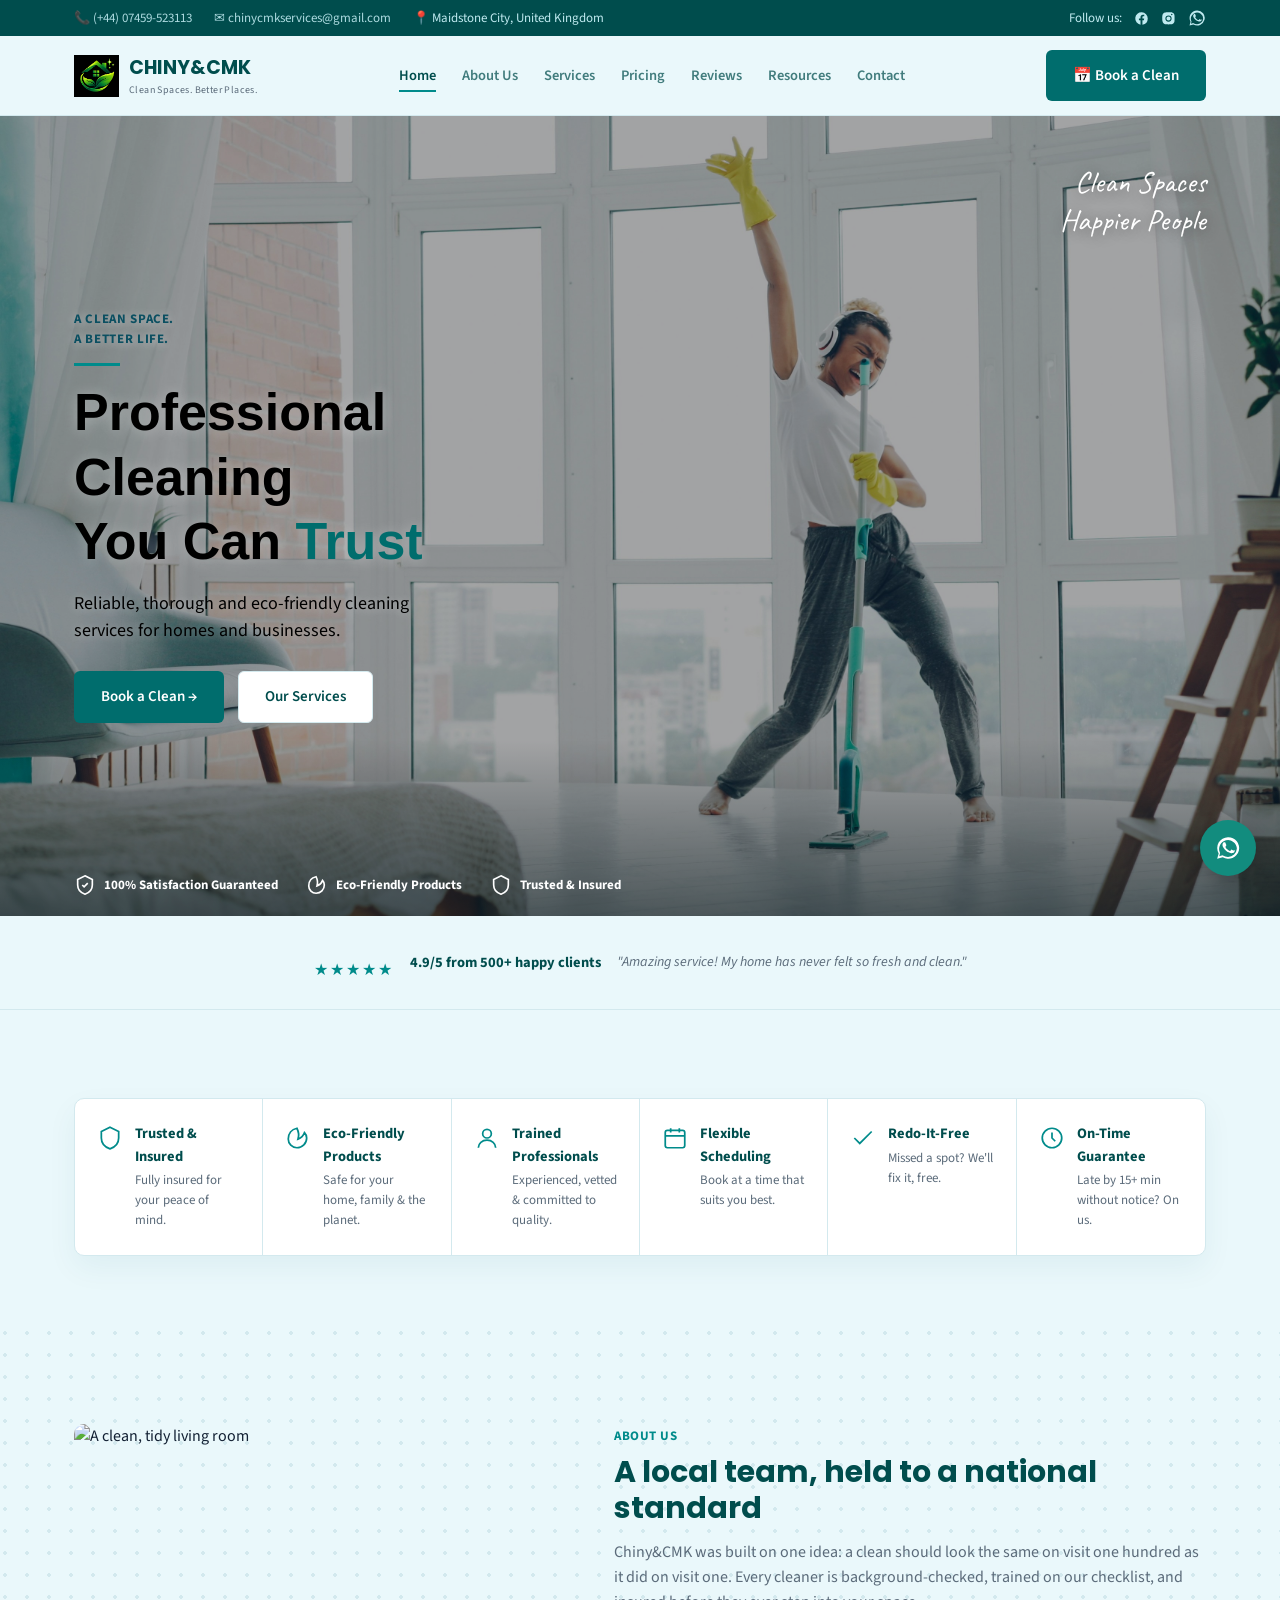
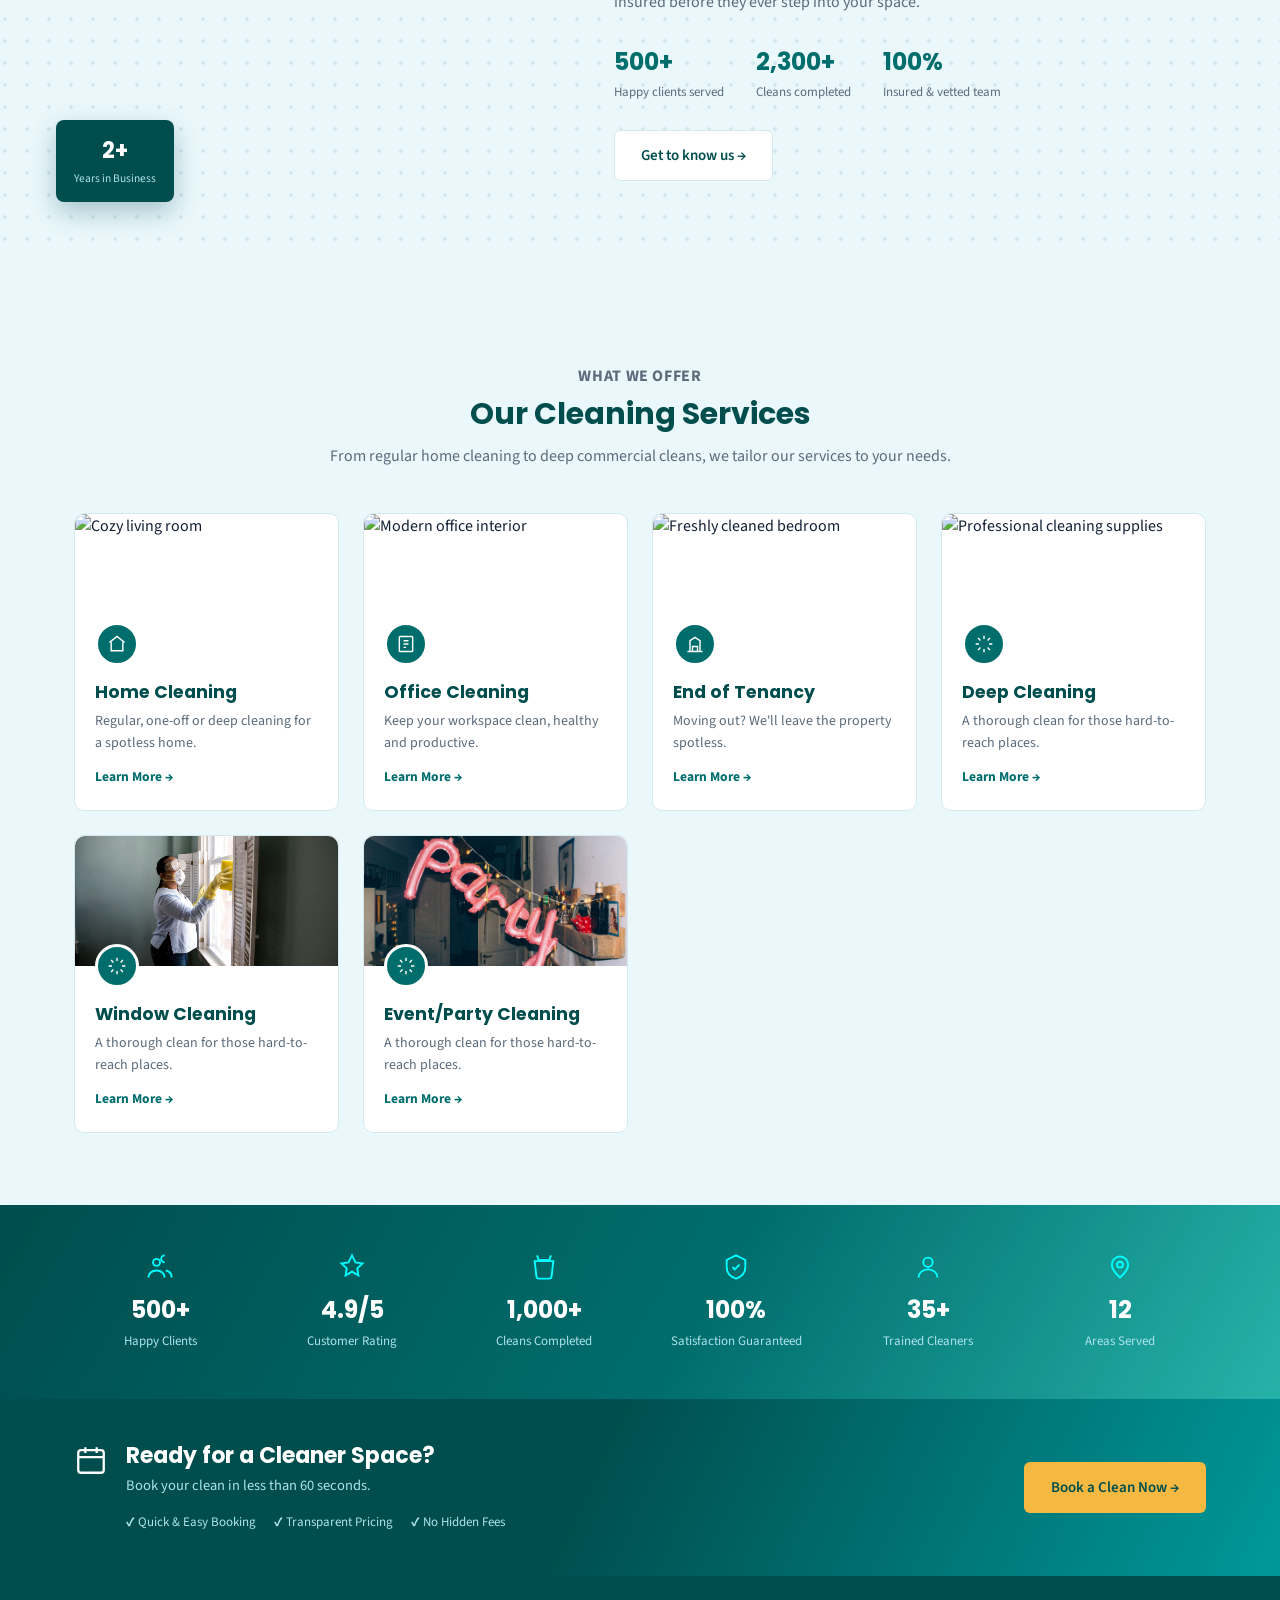
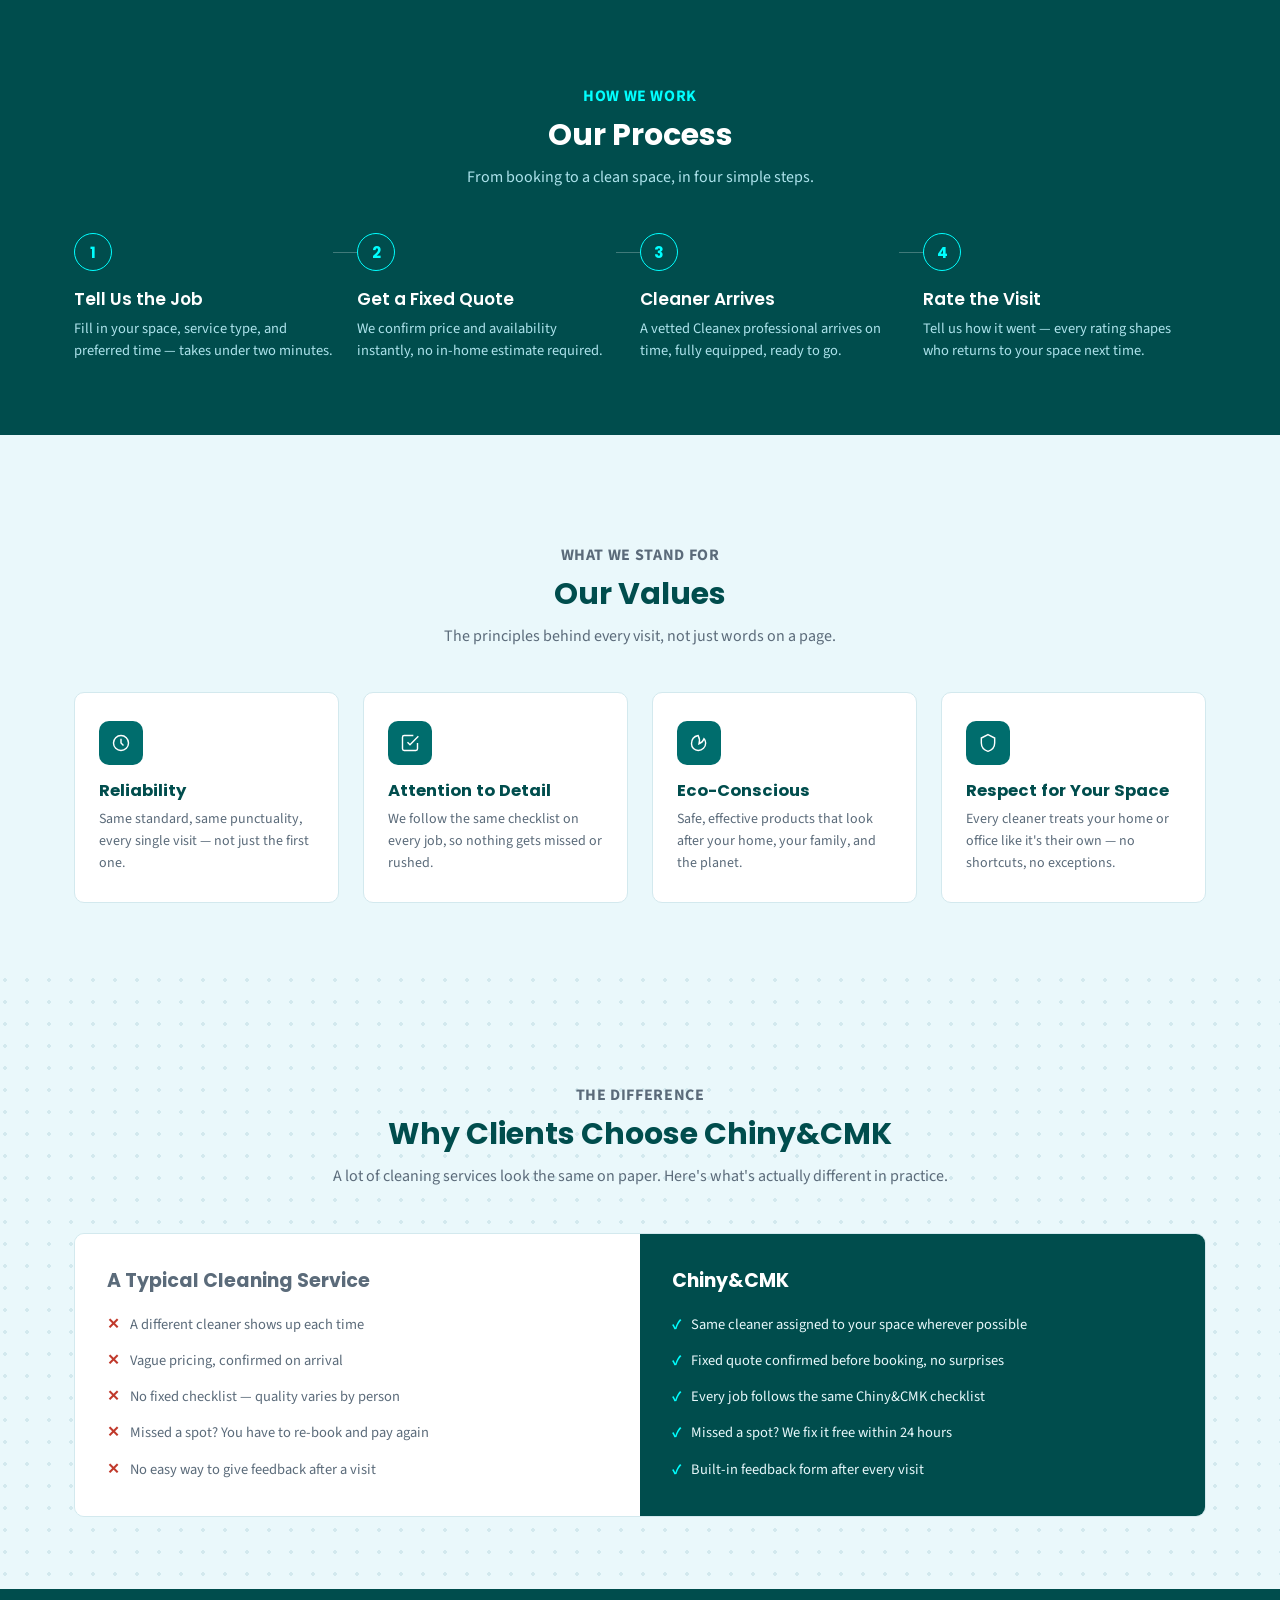
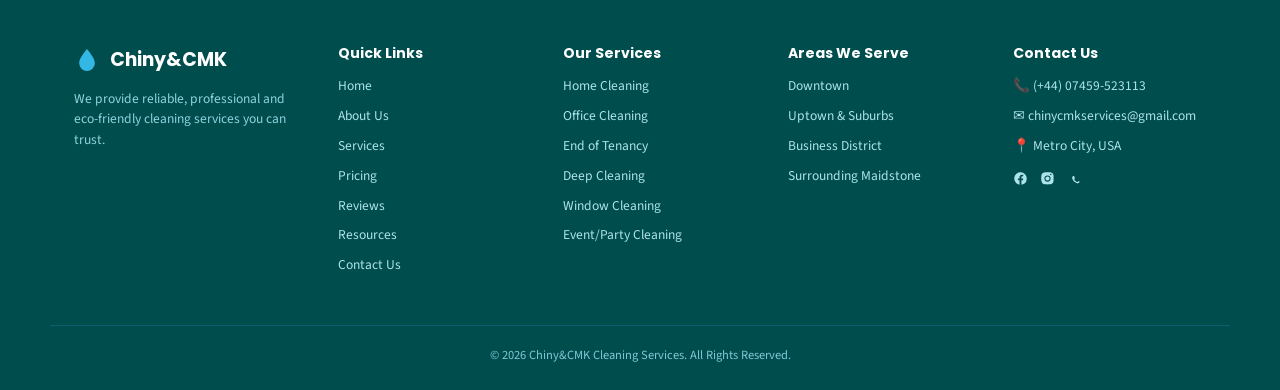
==== commit d47ca080: "chiny&cmk" ====
--- a/index.html
+++ b/index.html
@@ -258,7 +258,7 @@
         <ul>
           <li>Same cleaner assigned to your space wherever possible</li>
           <li>Fixed quote confirmed before booking, no surprises</li>
-          <li>Every job follows the same Cleanex checklist</li>
+          <li>Every job follows the same Chiny&CMK checklist</li>
           <li>Missed a spot? We fix it free within 24 hours</li>
           <li>Built-in feedback form after every visit</li>
         </ul>
@@ -282,6 +282,9 @@
       <a href="index.html">Home</a>
       <a href="about.html">About Us</a>
       <a href="services.html">Services</a>
+      <a href="pricing.html">Pricing</a>
+      <a href="reviews.html">Reviews</a>
+      <a href="resources.html">Resources</a>
       <a href="contact.html">Contact Us</a>
     </div>
     <div class="footer-col">
@@ -290,13 +293,15 @@
       <a href="services.html">Office Cleaning</a>
       <a href="services.html">End of Tenancy</a>
       <a href="services.html">Deep Cleaning</a>
+      <a href="services.html">Window Cleaning</a>
+      <a href="services.html">Event/Party Cleaning</a>
     </div>
     <div class="footer-col">
       <h5>Areas We Serve</h5>
       <a href="contact.html">Downtown</a>
       <a href="contact.html">Uptown &amp; Suburbs</a>
       <a href="contact.html">Business District</a>
-      <a href="contact.html">Surrounding Metro</a>
+      <a href="contact.html">Surrounding Maidstone</a>
     </div>
     <div class="footer-col">
       <h5>Contact Us</h5>
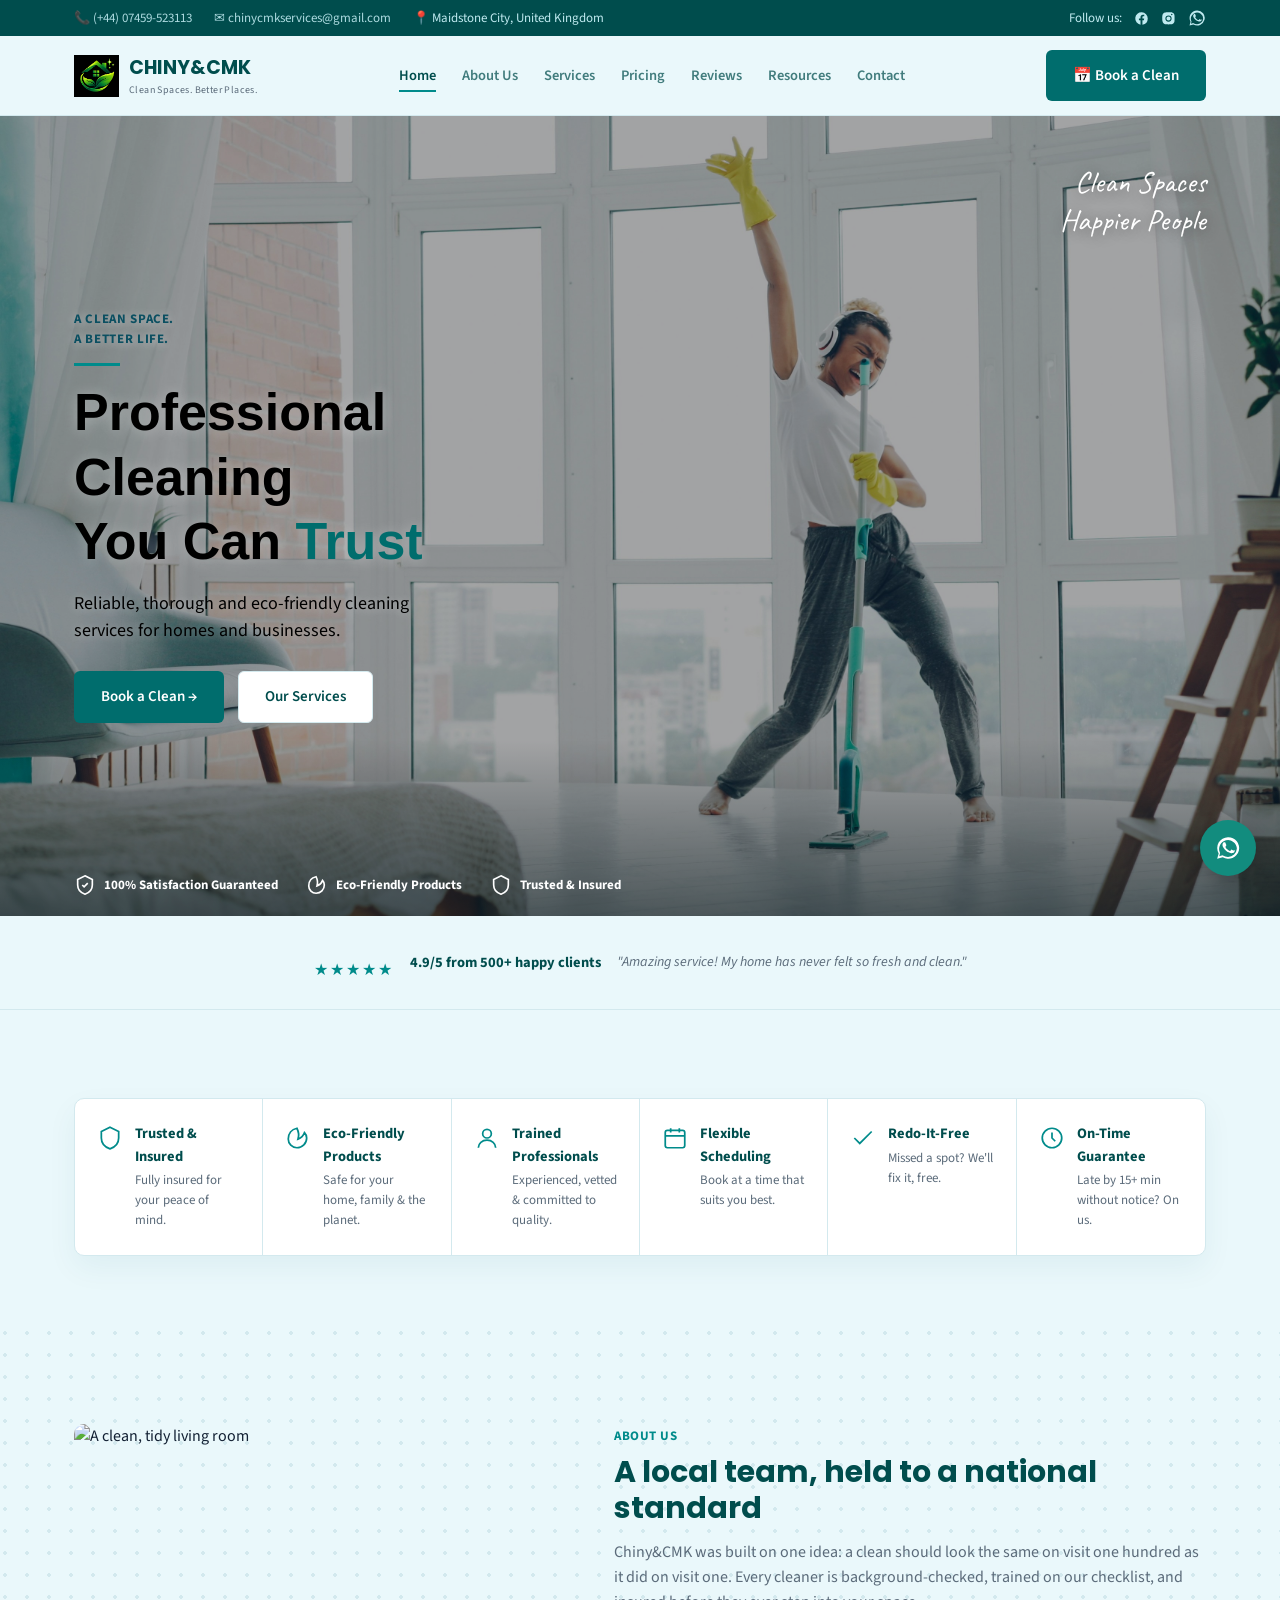
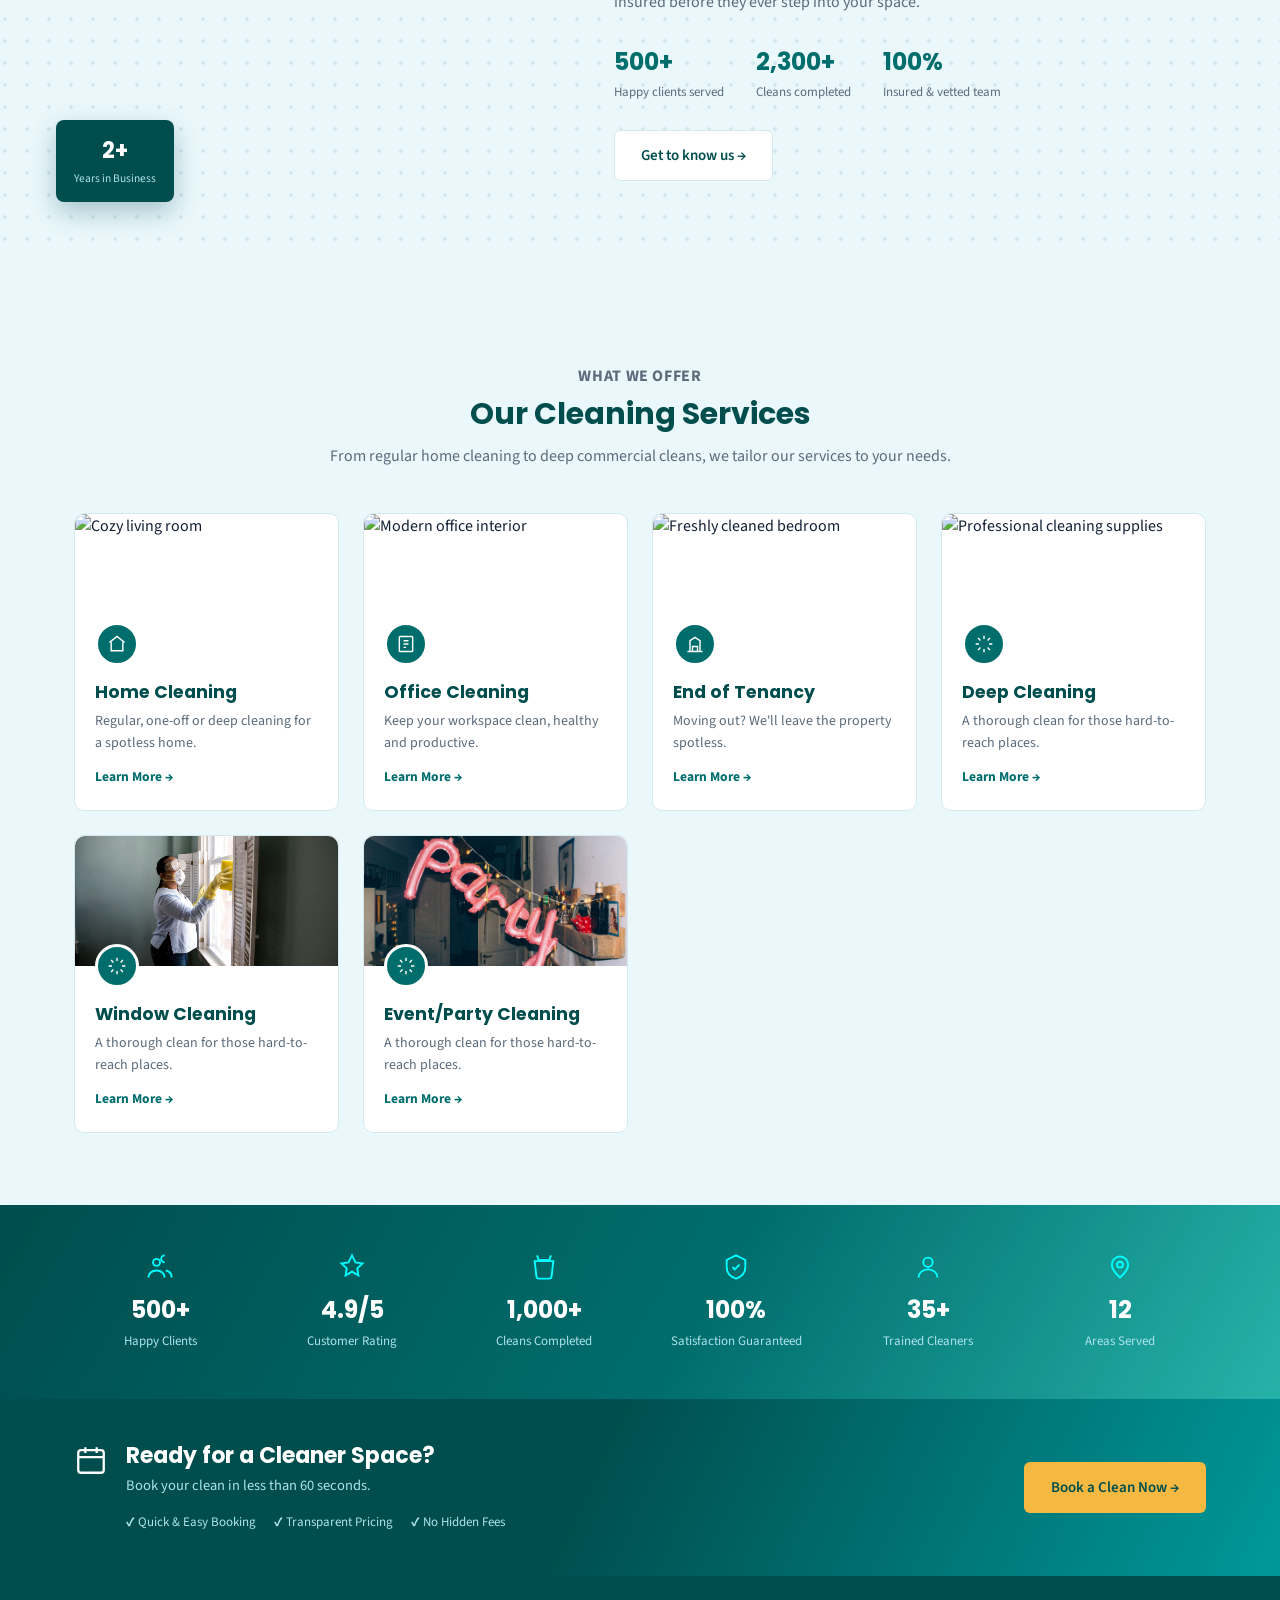
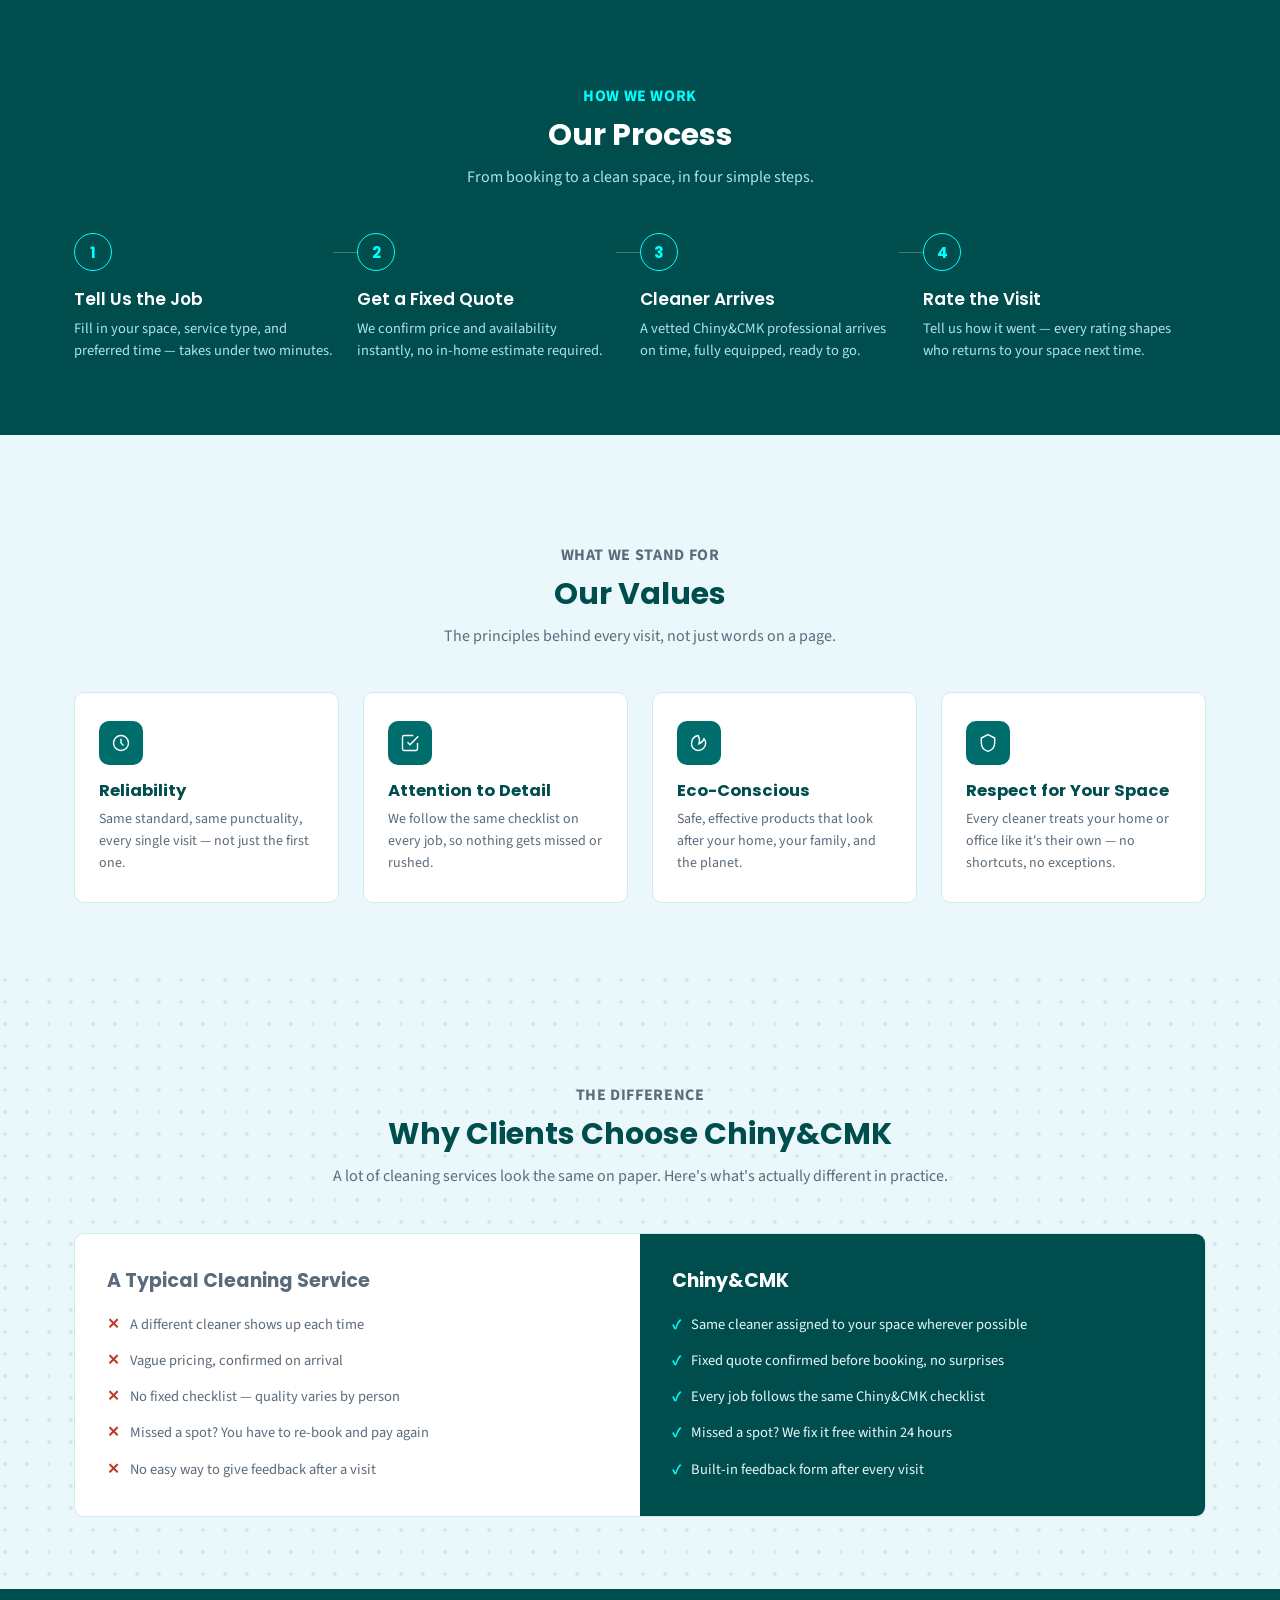
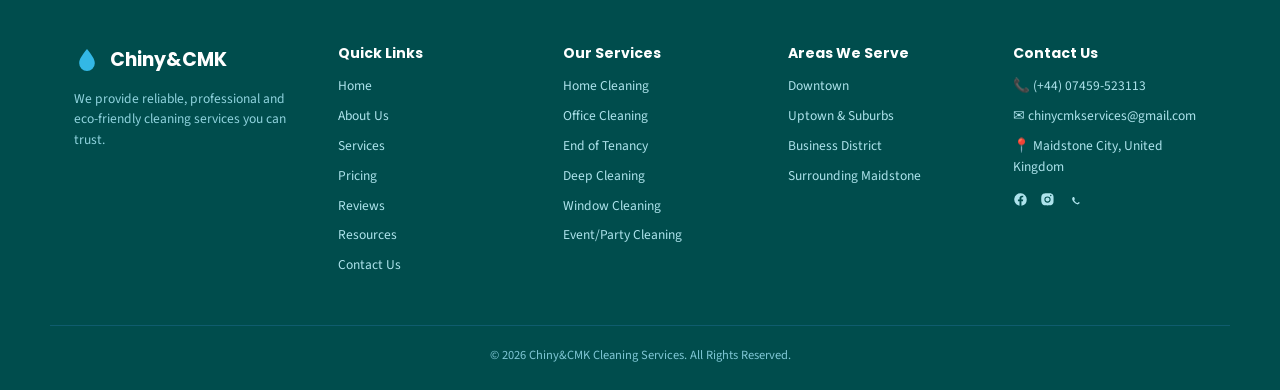
==== commit 31b470bb: "chiny&cmk" ====
--- a/index.html
+++ b/index.html
@@ -192,7 +192,7 @@
       <div class="step">
         <div class="idx">3</div>
         <h4>Cleaner Arrives</h4>
-        <p>A vetted Cleanex professional arrives on time, fully equipped, ready to go.</p>
+        <p>A vetted Chiny&CMK professional arrives on time, fully equipped, ready to go.</p>
       </div>
       <div class="step">
         <div class="idx">4</div>
@@ -307,7 +307,7 @@
       <h5>Contact Us</h5>
       <p>📞 (+44) 07459-523113</p>
       <p>✉ chinycmkservices@gmail.com</p>
-      <p>📍 Metro City, USA</p>
+      <p>📍 Maidstone City, United Kingdom</p>
       <div class="footer-social">
         <a href="#" aria-label="Facebook"><svg viewBox="0 0 24 24" width="15" height="15" fill="currentColor"><path d="M22 12a10 10 0 10-11.6 9.9v-7H7.9V12h2.5V9.8c0-2.5 1.5-3.9 3.8-3.9 1.1 0 2.2.2 2.2.2v2.4h-1.3c-1.2 0-1.6.8-1.6 1.6V12h2.8l-.4 2.9h-2.4v7A10 10 0 0022 12z"/></svg></a>
         <a href="#" aria-label="Instagram"><svg viewBox="0 0 24 24" width="15" height="15" fill="currentColor"><path d="M12 2c2.7 0 3.1 0 4.1.1 1 .1 1.7.2 2.3.5.6.3 1.1.6 1.6 1.1.5.5.8 1 1.1 1.6.3.6.4 1.3.5 2.3.1 1 .1 1.4.1 4.1s0 3.1-.1 4.1c-.1 1-.2 1.7-.5 2.3a4.6 4.6 0 01-2.7 2.7c-.6.3-1.3.4-2.3.5-1 .1-1.4.1-4.1.1s-3.1 0-4.1-.1c-1-.1-1.7-.2-2.3-.5a4.6 4.6 0 01-2.7-2.7c-.3-.6-.4-1.3-.5-2.3C2 15.1 2 14.7 2 12s0-3.1.1-4.1c.1-1 .2-1.7.5-2.3.3-.6.6-1.1 1.1-1.6.5-.5 1-.8 1.6-1.1.6-.3 1.3-.4 2.3-.5C8.9 2 9.3 2 12 2zm0 5a5 5 0 100 10 5 5 0 000-10zm0 8.3a3.3 3.3 0 110-6.6 3.3 3.3 0 010 6.6zm5.2-8.5a1.2 1.2 0 100-2.4 1.2 1.2 0 000 2.4z"/></svg></a>
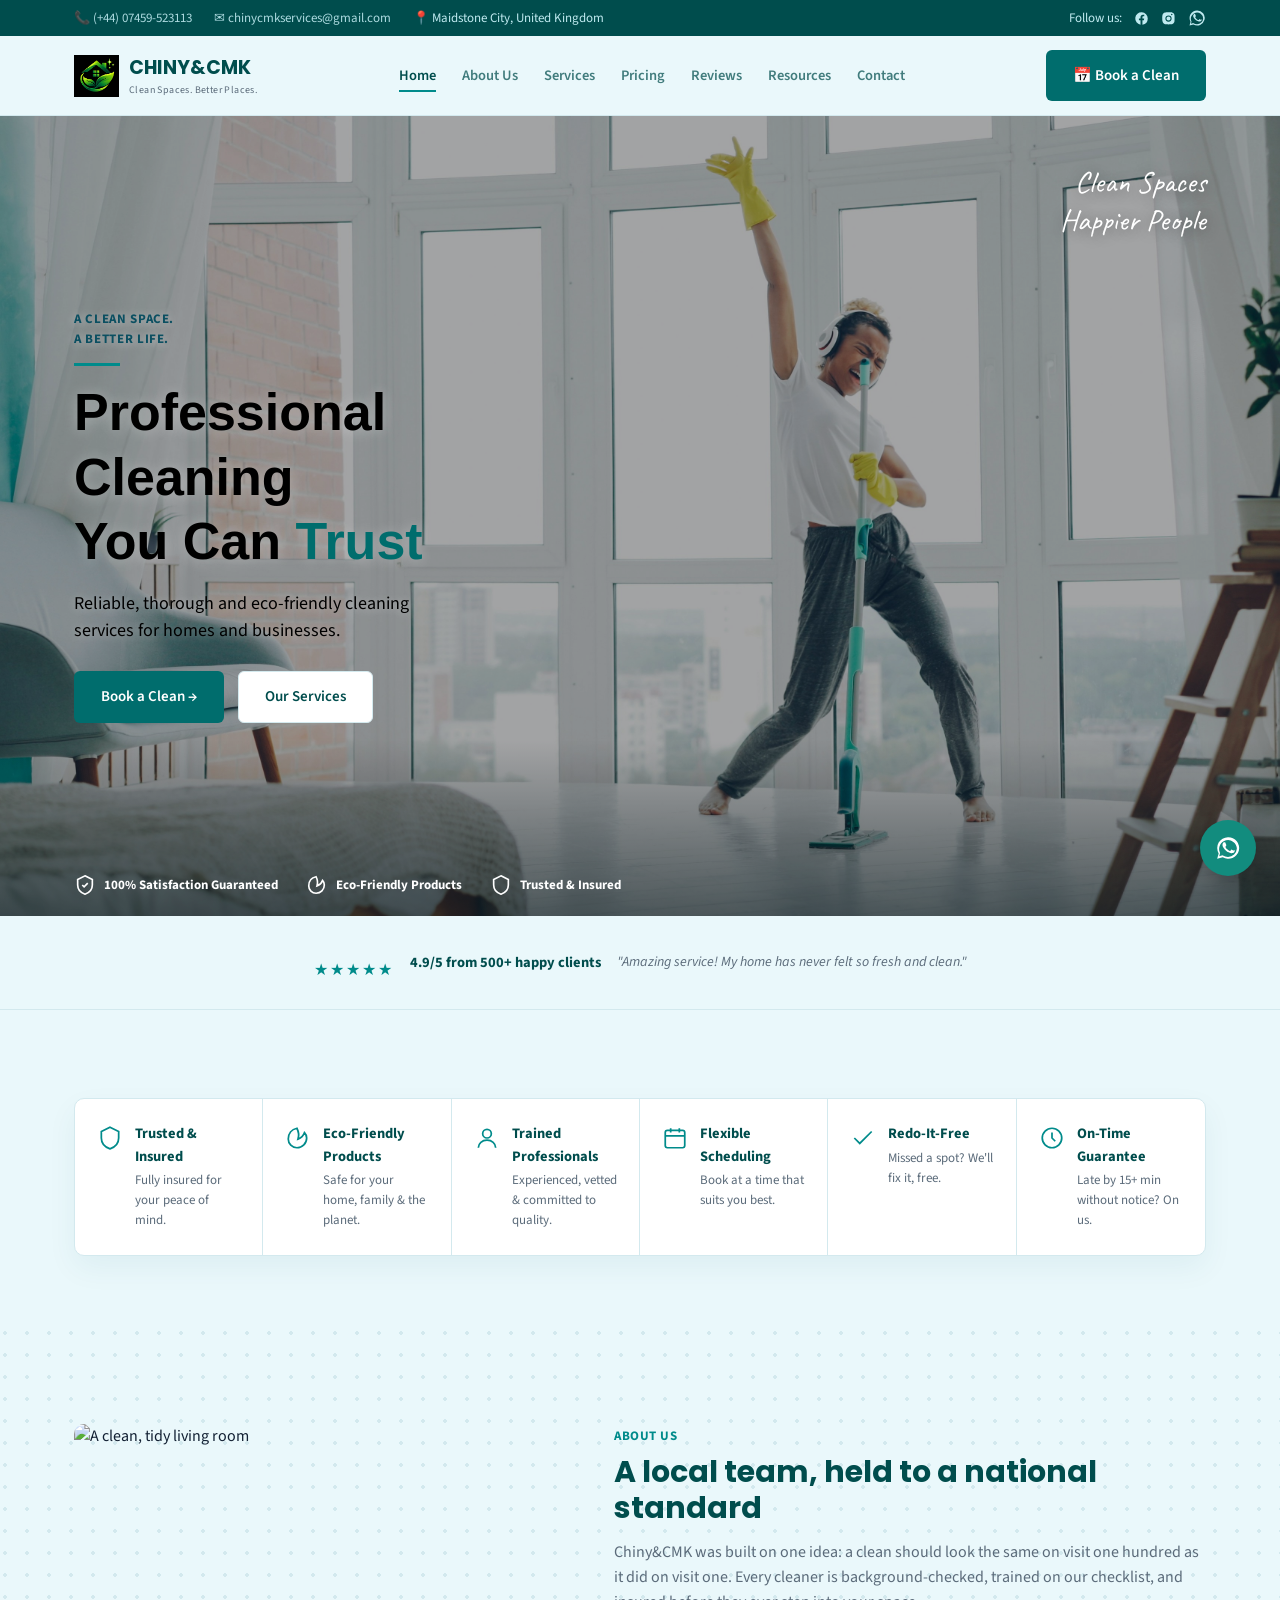
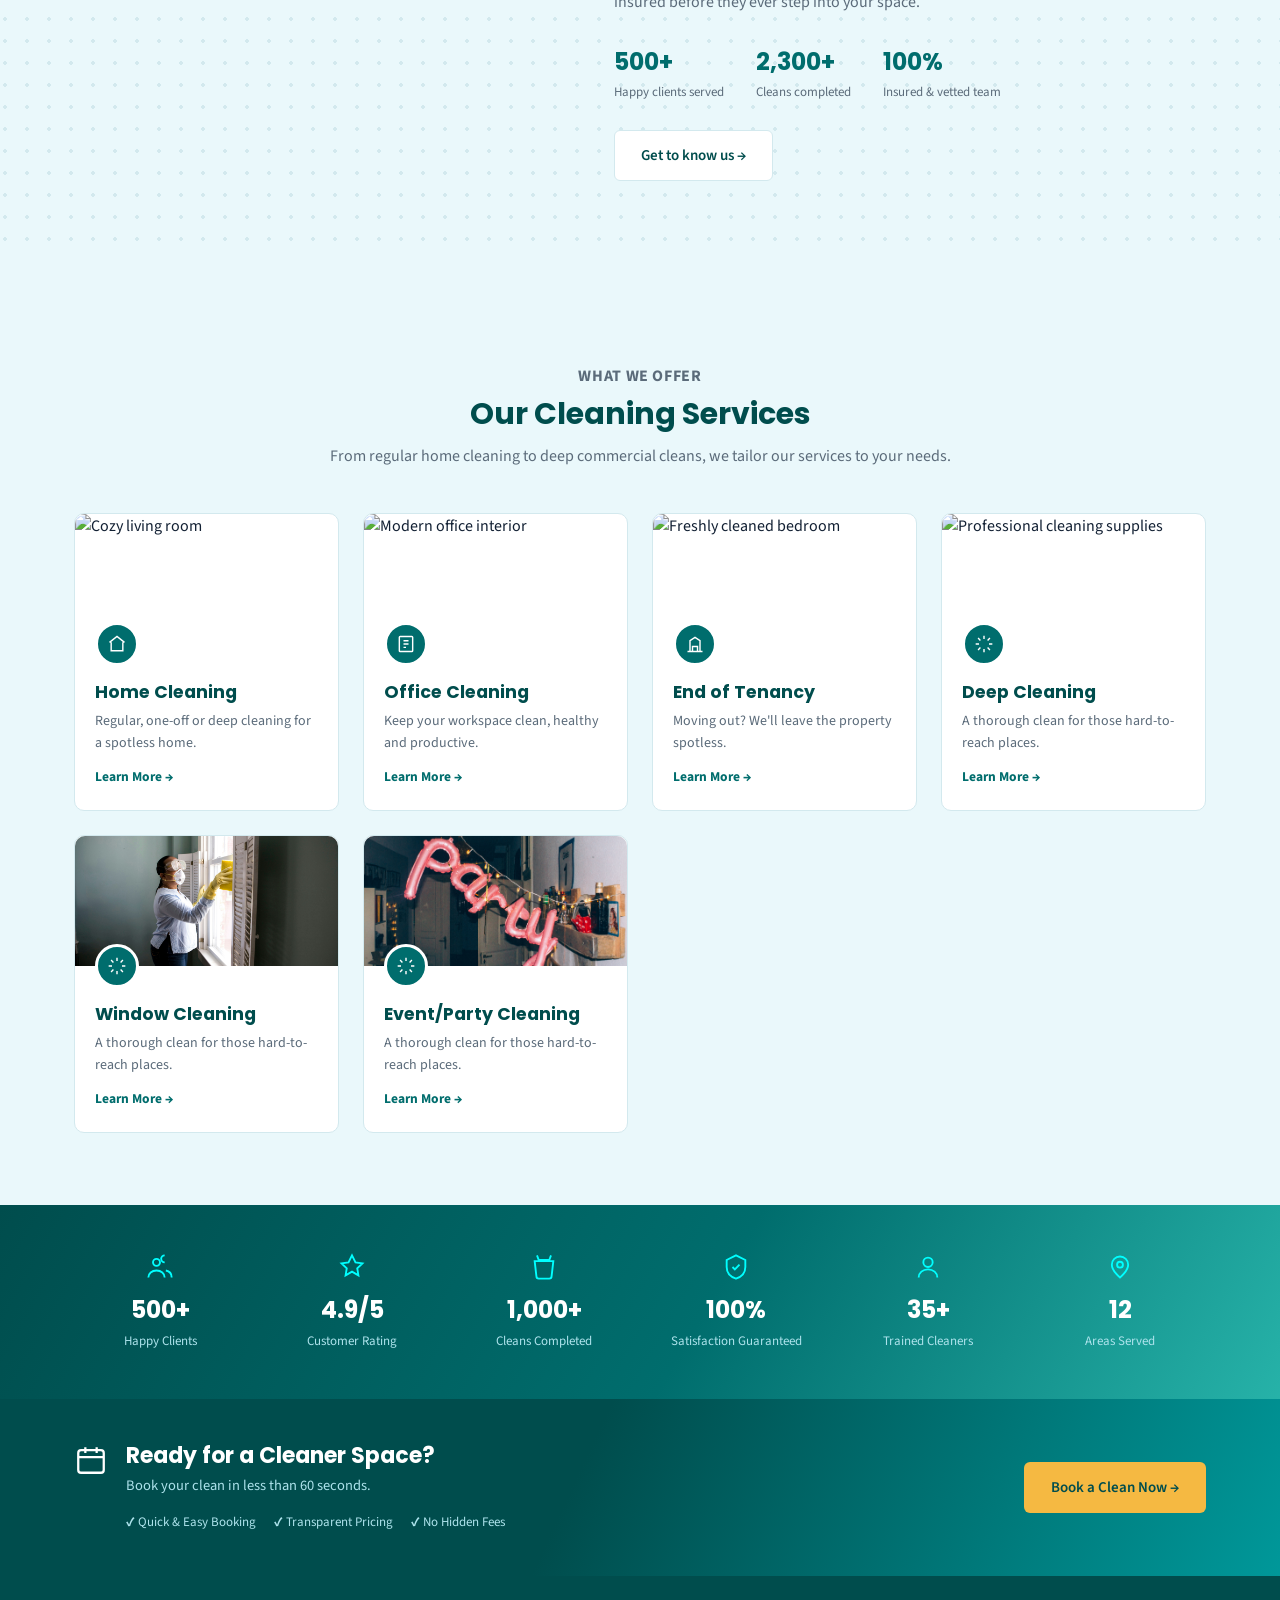
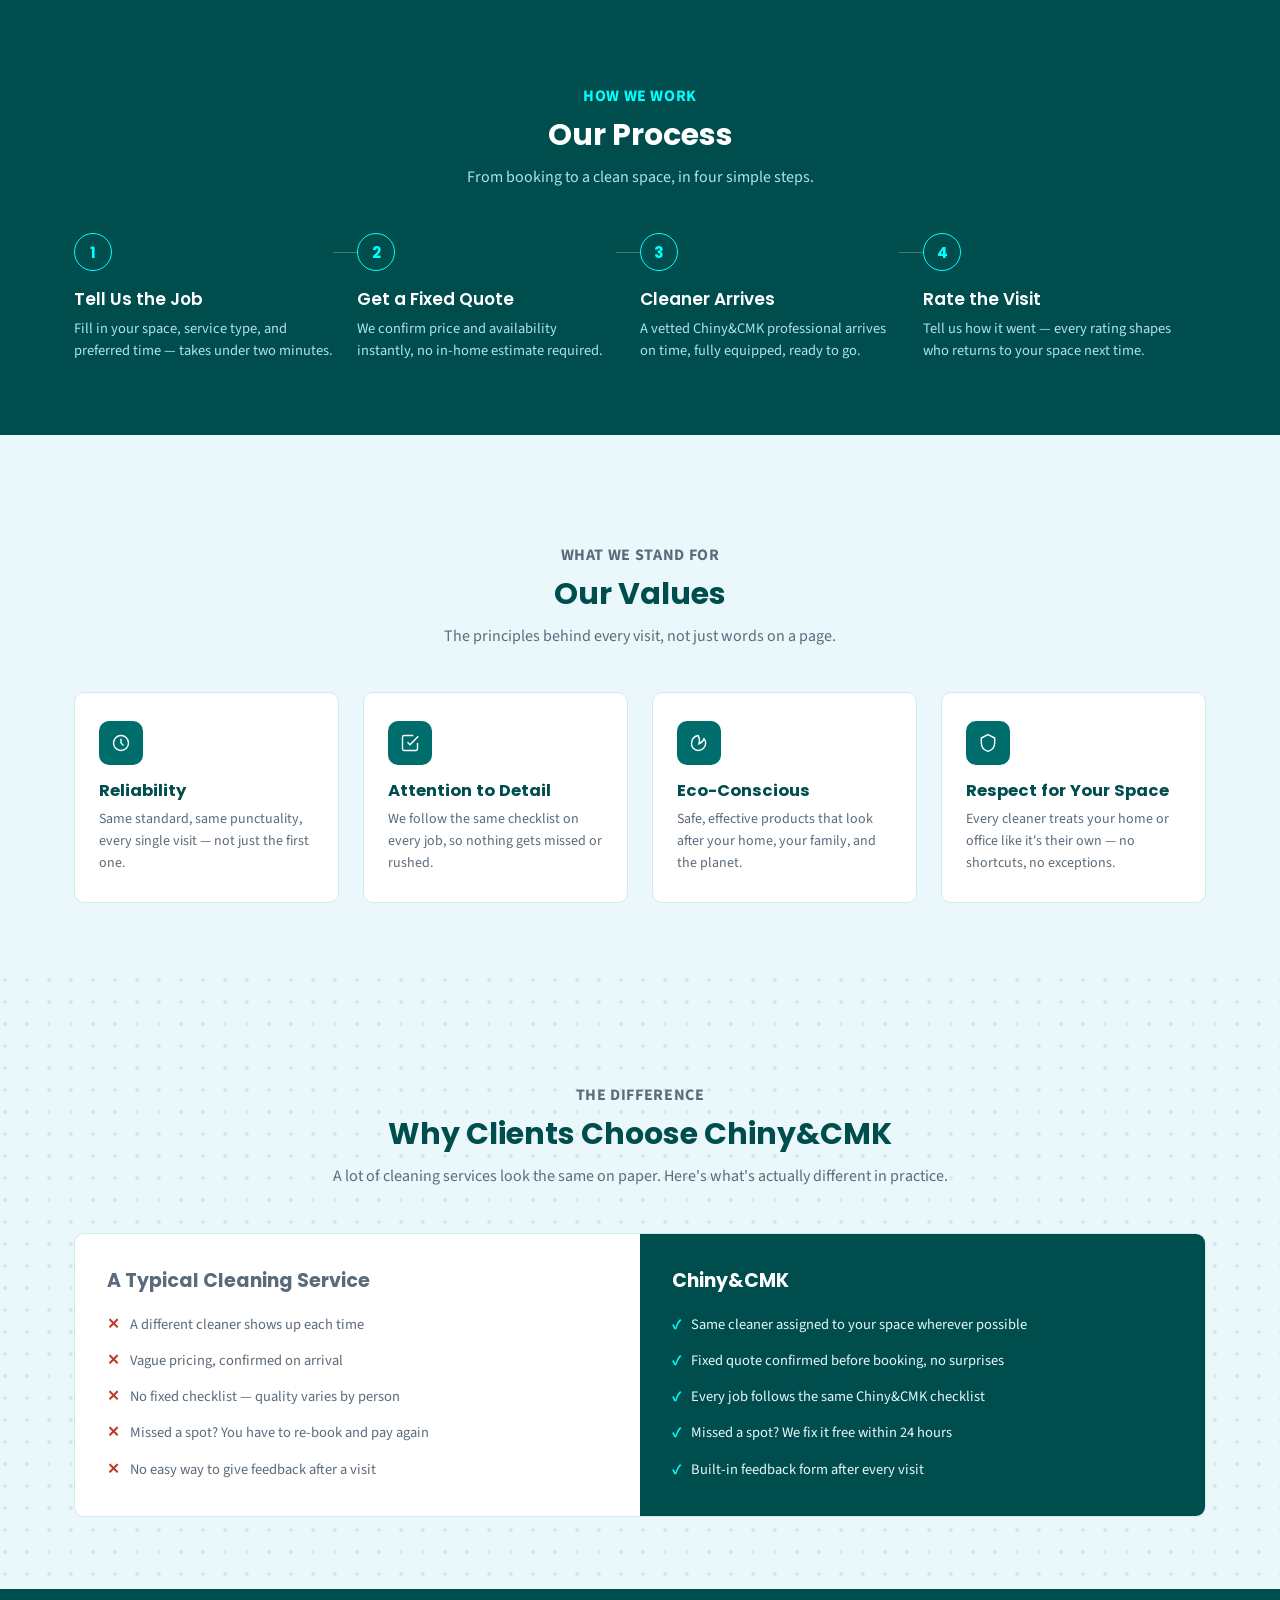
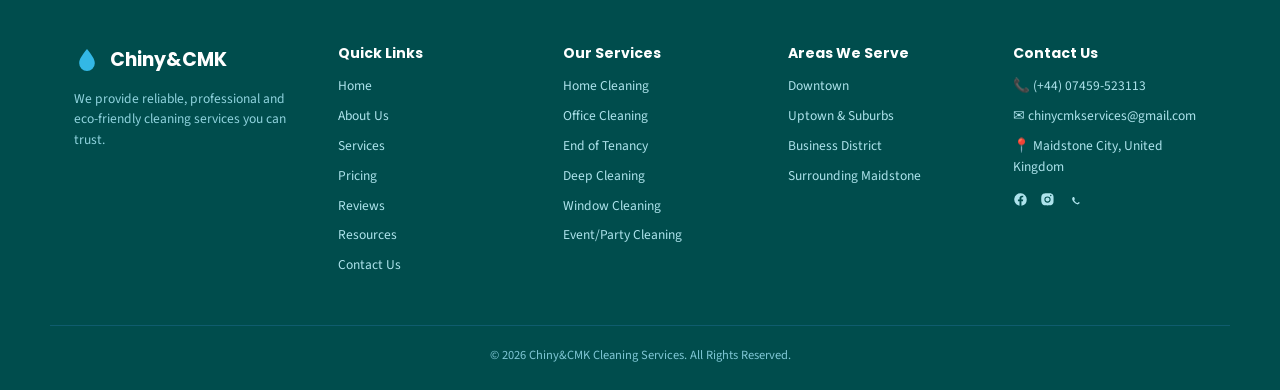
==== commit 5665294f: "chiny&cmk" ====
--- a/index.html
+++ b/index.html
@@ -110,7 +110,7 @@
   <div class="wrap about-grid">
     <div class="about-media">
       <img src="https://images.unsplash.com/photo-1757416654883-c73c67b3382b?auto=format&fit=crop&w=700&q=80" alt="A clean, tidy living room">
-      <div class="about-media-badge"><strong>2+</strong><span>Years in Business</span></div>
+      <!-- <div class="about-media-badge"><strong>2+</strong><span>Years in Business</span></div> -->
     </div>
     <div class="about-copy">
       <p class="eyebrow">ABOUT US</p>
